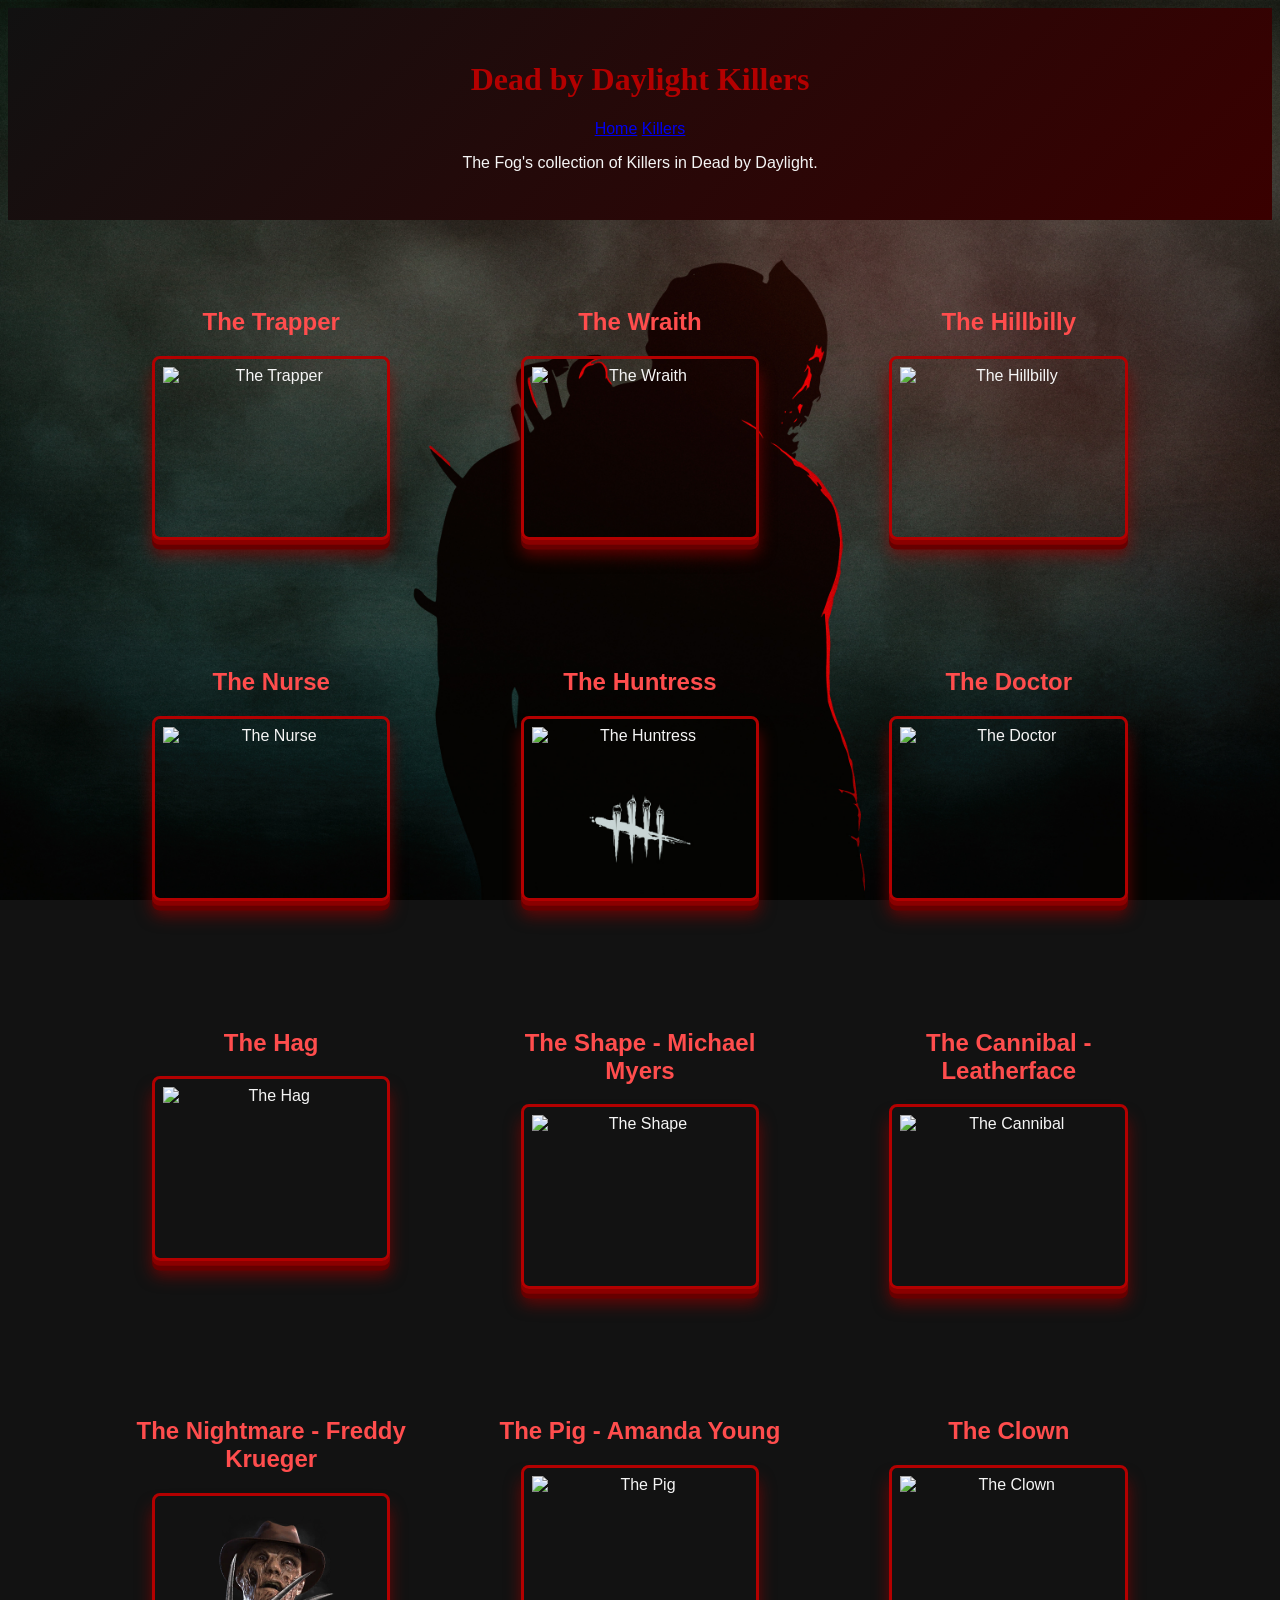
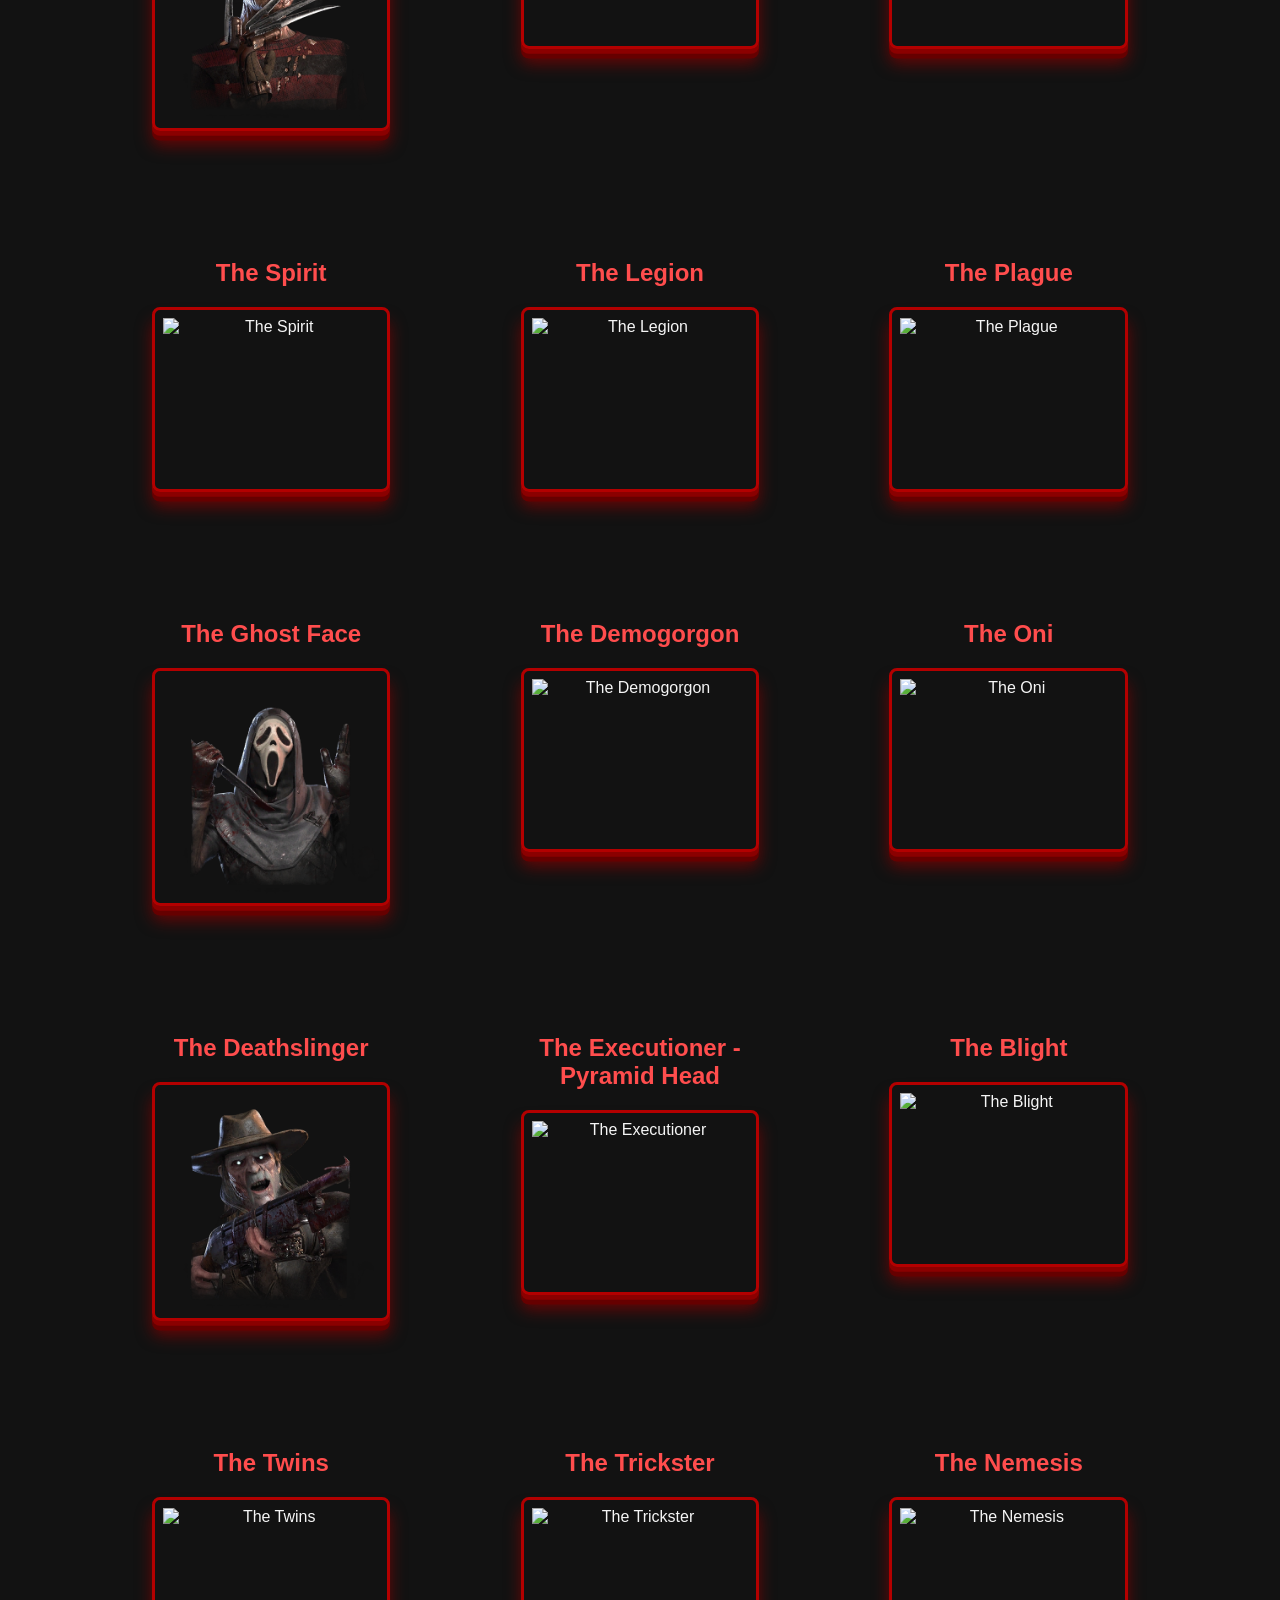
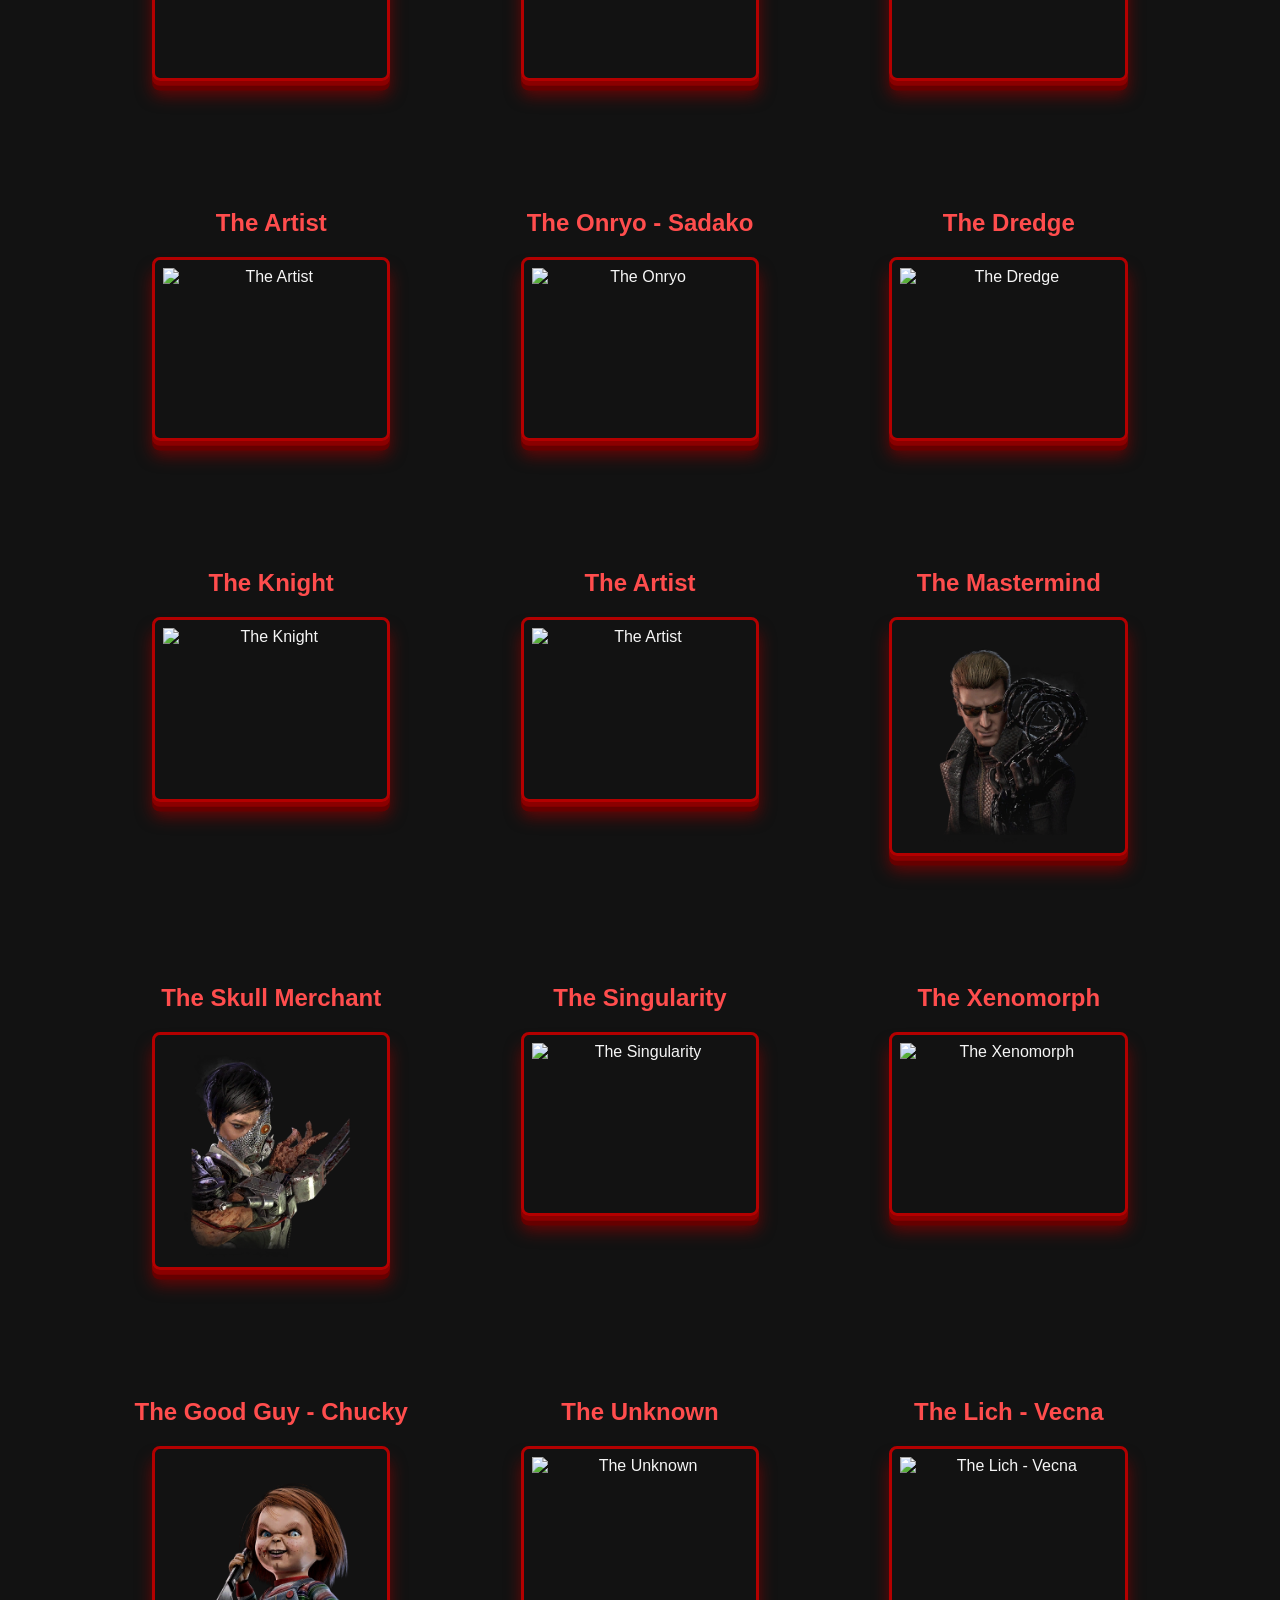
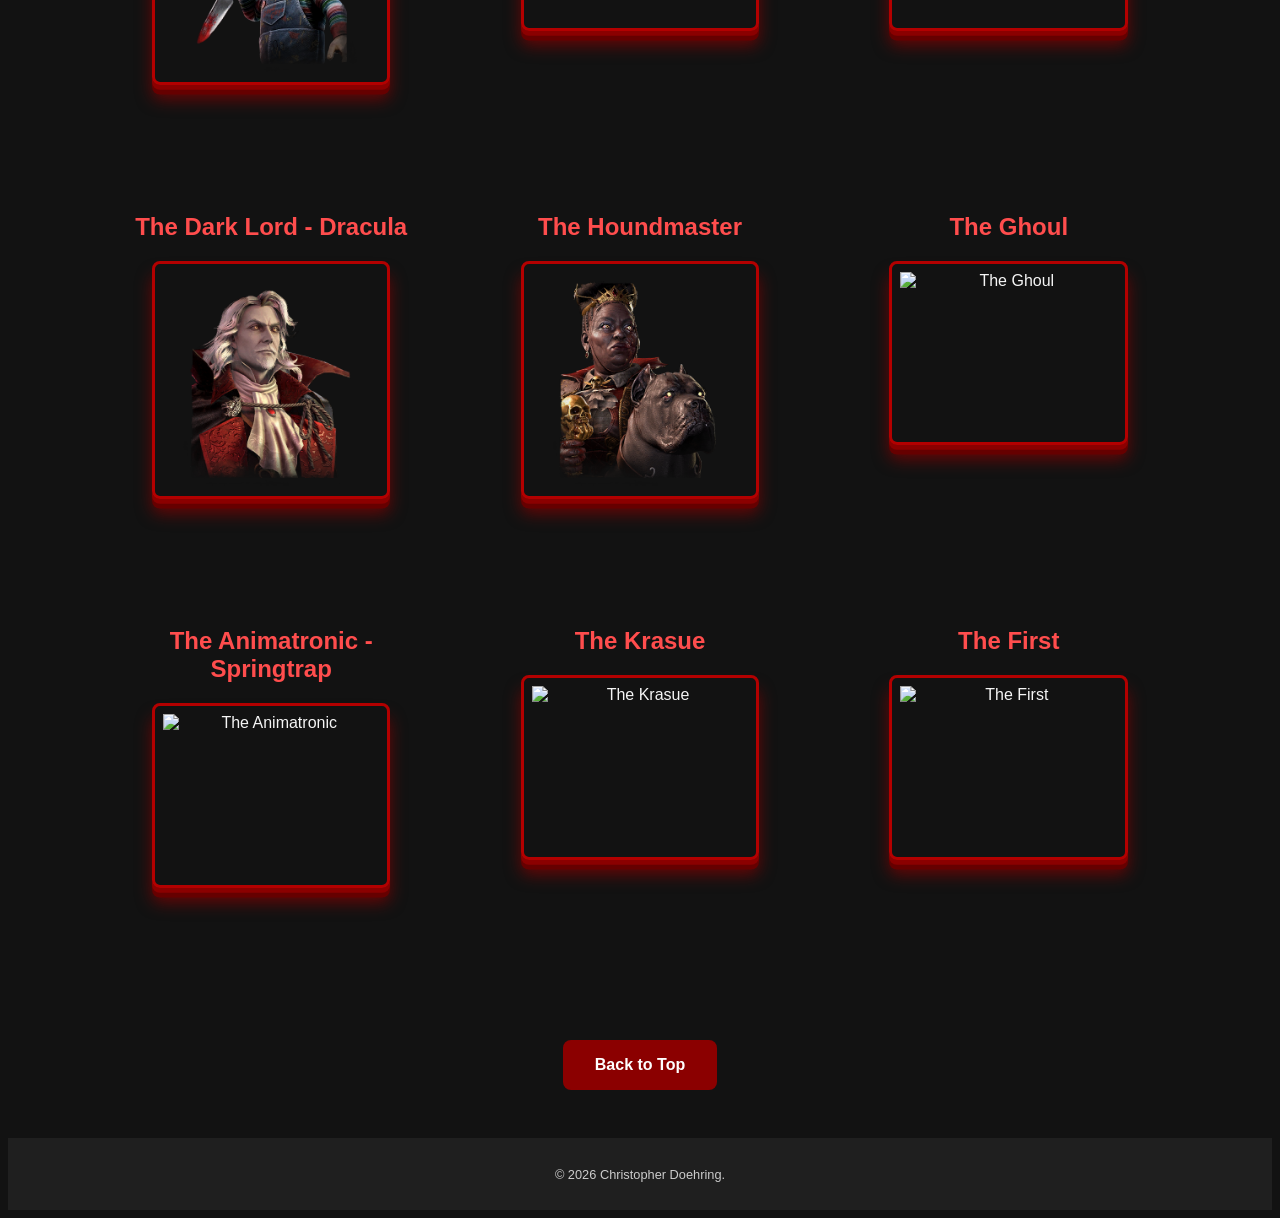
==== killers.html @ c62a6824 "Fix image filenames" ====
<!DOCTYPE html>
<html lang="en">

<head>
    <meta charset="UTF-8">
    <meta name="viewport" content="width=device-width, initial-scale=1.0">
    <link rel="stylesheet" href="styles.css">
    <title>Dead by Daylight Killers</title>
</head>

<body id="top">
    <header>
        <h1>Dead by Daylight Killers</h1>
        <nav>
            <a href="index.html">Home</a>
            <a href="killers.html">Killers</a>
        </nav>
        <p>The Fog's collection of Killers in Dead by Daylight.</p>
    </header>

    <main class="killers-grid">
        <section class="killer-card">
            <h2>The Trapper</h2>
            <img src="Images/trapper.png" alt="The Trapper" width="400" height="300">
            <p>Armed with a bag of Bear Traps, The Trapper specializes in catching unsuspecting Survivors. By placing
                traps in high-traffic areas and thick patches of grass, he creates a deadly area that forces Survivors
                to move with caution. When dealing with The Trapper, a simple misstep can prove fatal.
            </p>
        </section>
        <section class="killer-card">
            <h2>The Wraith</h2>
            <img src="Images/wraith.png" alt="The Wraith" width="400" height="300">
            <p>Using his Wailing Bell to render himself invisible, The Wraith tracks his prey and strikes with little
                warning. Upon hearing the Bell’s fateful chime, Survivors must think fast or suffer the consequences. A
                hit-and-run specialist, The Wraith is adept at keeping everybody injured.
            </p>
        </section>
        <section class="killer-card">
            <h2>The Hillbilly</h2>
            <img src="Images/hillbilly.png" alt="The Hillbilly" width="400" height="300">
            <p>The sound of a revving motor, followed by a bloodthirsty scream of rage. The Hillbilly isn’t exactly
                subtle, but he makes up for it in brutal efficiency. Capable of traversing great distances at a rapid
                pace, those in his path will be rudely introduced to one-hundred gnashing chainsaw blades.
            </p>
        </section>
        <section class="killer-card">
            <h2>The Nurse</h2>
            <img src="Images/nurse.png" alt="The Nurse" width="400" height="300">
            <p>Using her Blink ability, The Nurse can teleport great distances in moments, predicting and cutting off
                Survivor routes. A powerful process best honed by experience, careless Blinks are punished with a wave
                of fatigue. The epitome of high risk, high reward, The Nurse can end chases with surgical precision.
            </p>
        </section>
        <section class="killer-card">
            <h2>The Huntress</h2>
            <img src="Images/huntress.png" alt="The Huntress" width="400" height="300">
            <p>Armed with throwable hatchets, The Huntress is a constant threat to Survivors, even those at a great
                distance. With patience and precision, chases can end as quickly as they begin. Predict Survivor
                movement and let your hatchet fly – there's nothing quite like the rewarding sound of a target struck.
            </p>
        </section>
        <section class="killer-card">
            <h2>The Doctor</h2>
            <img src="Images/doctor.png" alt="The Doctor" width="400" height="300">
            <p>Even the simplest tasks become exceedingly difficult in the clutches of madness. The Doctor’s disturbing
                methods drive Survivors deep into insanity, filling the air with their deranged screams and revealing
                their locations. Nothing stops a window vault in its tracks like a healthy dose of Shock Therapy.
            </p>
        </section>
        <section class="killer-card">
            <h2>The Hag</h2>
            <img src="Images/hag.png" alt="The Hag" width="400" height="300">
            <p>The Hag specializes in creating a dangerous web of Phantasm Traps, to be triggered by unsuspecting
                Survivors. She can instantly teleport to a triggered Trap, striking the Survivor that sprung it. Lock
                down key areas, make rescues a deadly gamble, and end chases quickly with strategic Phantasm Trap
                placement.
            </p>
        </section>
        <section class="killer-card">
            <h2>The Shape - Michael Myers</h2>
            <img src="Images/shape.png" alt="The Shape" width="400" height="300">
            <p>The Shape lurks in the distance, patiently biding his time. His evil builds while stalking Survivors,
                fuelling him with malevolent power. As the Trial progresses, The Shape evolves from a quiet menace to an
                unstoppable juggernaut capable of shredding through even the most resilient teams.
            </p>
        </section>
        <section class="killer-card">
            <h2>The Cannibal - Leatherface</h2>
            <img src="Images/cannibal.png" alt="The Cannibal" width="400" height="300">
            <p>Leatherface knows a thing or two about chainsaw massacres. Any Survivor in his path will be instantly cut
                down, and his presence alone is enough to instill sheer panic. Capable of hitting multiple targets with
                a single swing, Leatherface is an unstoppable force with an insatiable appetite.
            </p>
        </section>
        <section class="killer-card">
            <h2>The Nightmare - Freddy Krueger</h2>
            <img src="Images/night-mare.png" alt="The Nightmare" width="400" height="300">
            <p>Over time, The Nightmare forces Survivors into the Dream World. Once inside, Survivors will quickly
                realize the absence of a Terror Radius. With the ability to slow Survivors with Dream Snares, deceive
                with fake Dream Pallets, and pressure the map by teleporting directly to generators, The Nightmare lives
                up to his name.
            </p>
        </section>
        <section class="killer-card">
            <h2>The Pig - Amanda Young</h2>
            <img src="Images/pig.png" alt="The Pig" width="400" height="300">
            <p>Creep up and ambush Survivors with The Pig, the stealthy successor to the legendary Jigsaw. But simply
                hooking them isn’t enough. Survivors can first be punished with a Reverse Bear Trap, which they must
                race to remove at Jigsaw Boxes across the map. Suddenly, repairing generators isn’t quite so pressing...
            </p>
        </section>
        <section class="killer-card">
            <h2>The Clown</h2>
            <img src="Images/clown.png" alt="The Clown" width="400" height="300">
            <p>Using his Afterpiece concoctions, The Clown can steer Survivors into dangerous areas and shorten chases.
                His purple bottle emits a cloud of noxious gas that disorients, slows down, and hinders Survivors.
                Throwing the yellow bottle requires foresight, as anyone who passes through the gas experiences a speed
                burst.
            </p>
        </section>
        <section class="killer-card">
            <h2>The Spirit</h2>
            <img src="Images/spirit.png" alt="The Spirit" width="400" height="300">
            <p>While using her Yamaoka’s Haunting Power, both The Spirit and Survivors cannot be seen by one another.
                Instead, Survivors are revealed by their Scratch Marks, breathing, and interactions with the
                environment. Each chase becomes a battle of wits, a duel where only the sharpest mind-games prevail.
            </p>
        </section>
        <section class="killer-card">
            <h2>The Legion</h2>
            <img src="Images/legion.png" alt="The Legion" width="400" height="300">
            <p>The Legion are a close-knit group of murderous Killers, linked by the desire to dole out pain in equal
                measure. Keep the injuries coming with Feral Frenzy, a high-intensity sprint that can set off a
                devastating chain reaction. Survivors will be constantly tending to their wounds, leaving them
                vulnerable to be picked off one by one.
            </p>
        </section>
        <section class="killer-card">
            <h2>The Plague</h2>
            <img src="Images/plague.png" alt="The Plague" width="400" height="300">
            <p>Traditional healing methods are ineffective against The Plague’s vile Purge, which can infect generators
                and Survivors. Pools of Devotion are the only respite from the spreading pestilence. The more Survivors
                heal, the stronger The Plague’s power becomes, transforming her Purge into a sickening projectile of
                pain.
            </p>
        </section>
        <section class="killer-card">
            <h2>The Ghost Face</h2>
            <img src="Images/ghost-face.png" alt="The Ghost Face" width="400" height="300">
            <p>A stealth-focused Killer capable of approaching unseen, The Ghost Face is adept at stalking his prey.
                Keep tabs on each individual Survivor, patiently marking them for death – provided you can remain
                hidden. Lie in wait until the perfect time to strike, and down Survivors before they know what hit them.
            </p>
        </section>
        <section class="killer-card">
            <h2>The Demogorgon</h2>
            <img src="Images/demogorgon.png" alt="The Demogorgon" width="400" height="300">
            <p>There’s no reasoning with The Demogorgon, a vicious predator from the depths of The Upside Down. Capable
                of traversing the Map through a series of Portals, it chases down prey with ferocious intensity,
                finishing them off with a ferocious lunging strike.
            </p>
        </section>
        <section class="killer-card">
            <h2>The Oni</h2>
            <img src="Images/oni.png" alt="The Oni" width="400" height="300">
            <p>Redefine wrath with The Oni, a truly formidable force. Injured Survivors leave a trail of Blood Orbs,
                fuelling The Oni’s rage and sending him into a state of fury. Upon unleashing a bloodcurdling roar, The
                Oni gains the ability to charge with vengeful purpose, instantly cutting down anyone in his way.
            </p>
        </section>
        <section class="killer-card">
            <h2>The Deathslinger</h2>
            <img src="Images/death-slinger.png" alt="The Deathslinger" width="400" height="300">
            <p>Upon catching prey unaware, the Deathslinger uses his handmade gun – The Redeemer – to skewer fleeing
                Survivors with a long-distance harpoon. Accurate aim, patient tracking, and sharp predictions are
                crucial to landing successful shots, but the reward of a Survivor’s scream as they’re reeled in will
                never sound so sweet.
            </p>
        </section>
        <section class="killer-card">
            <h2>The Executioner - Pyramid Head</h2>
            <img src="Images/executioner.png" alt="The Executioner" width="400" height="300">
            <p>Merciless and unforgiving, The Executioner brings his own form of twisted justice to The Fog, tormenting
                Survivors with hazards around the map. Hooks are an effective tool, but nothing punishes quite like a
                Cage of Torment. All hope will swiftly fade the moment Pyramid Head raises his mighty blade to deliver
                the Final Judgment.
            </p>
        </section>
        <section class="killer-card">
            <h2>The Blight</h2>
            <img src="Images/blight.png" alt="The Blight" width="400" height="300">
            <p>Capable of gaining ground on Survivors in mere moments, The Blight’s lethal efficiency must never be
                underestimated. With the ability to bounce off surfaces and realign his trajectory, his relentless
                presence forces Survivors into snap decisions. The learning curve may feel steep, but mastering The
                Blight is a worthwhile pursuit.
            </p>
        </section>
        <section class="killer-card">
            <h2>The Twins</h2>
            <img src="Images/twins.png" alt="The Twins" width="400" height="300">
            <p>Charlotte Deshayes can unleash her conjoined twin brother Victor, falling dormant until he’s finished
                hunting. Victor moves at high speeds and strikes with a pounce attack that debilitates and injures. Down
                Survivors with Victor and hook them with Charlotte, an oppressive tandem that can quickly disrupt even
                the best-laid plans.
            </p>
        </section>
        <section class="killer-card">
            <h2>The Trickster</h2>
            <img src="Images/trickster.png" alt="The Trickster" width="400" height="300">
            <p>Armed with an arsenal of throwing knives, The Trickster overwhelms fleeing Survivors with a relentless
                barrage of blades. Seemingly safe actions like vaulting windows and dropping Pallets turn into target
                practice for this twisted K-Pop Idol, whose stylish showmanship is rivalled only by his gleeful
                bloodlust.
            </p>
        </section>
        <section class="killer-card">
            <h2>The Nemesis</h2>
            <img src="Images/nemesis.png" alt="The Nemesis" width="400" height="300">
            <p>An unstoppable force relentless in his pursuit, nothing can stop The Nemesis from achieving his goal. His
                sweeping Tentacle infects Survivors with the T-Virus, further enhancing his destructive power in the
                process. Easily smash through pallets and breakable walls while two A.I-controlled Zombies patrol the
                map, applying additional pressure.
            </p>
        </section>
        <section class="killer-card">
            <h2>The Artist</h2>
            <img src="Images/artist.png" alt="The Artist" width="400" height="300">
            <p>No matter the distance, The Artist and her murder of Dire Crows pose a constant threat to Survivors.
                Position up to three Crows and unleash them on a lethal trajectory, swarming and injuring anyone caught
                in their path. Use her Power to shut down key areas, predict and punish Survivor pathing, and gain
                valuable map-wide information.
            </p>
        </section>
        <section class="killer-card">
            <h2>The Onryo - Sadako</h2>
            <img src="Images/onryo.png" alt="The Onryo" width="400" height="300">
            <p>Capable of condemning Survivors to death through a powerful cursed videotape, Sadako’s wrath is
                inevitable. Her presence conjures several televisions, through which she can teleport and emerge with
                malevolent purpose. The fleeting glimpse of her approach ensures that a chilling fate is not far behind.
            </p>
        </section>
        <section class="killer-card">
            <h2>The Dredge</h2>
            <img src="Images/dredge.png" alt="The Dredge" width="400" height="300">
            <p>A twisted abomination too disturbing to bear, The Dredge’s malevolence is palpable. All light slowly
                drains in its presence, surrounding Survivors in darkness. Using lockers as map-wide gateways, it can
                emerge at any moment, seemingly everywhere at once.
            </p>
        </section>
        <section class="killer-card">
            <h2>The Knight</h2>
            <img src="Images/knight.png" alt="The Knight" width="400" height="300">
            <p>A nightmare to behold with longsword in hand, many have fallen to The Knight’s unyielding fury. His
                Guards – The Jailer, The Assassin, and The Carnifex – obey his commands with unwavering loyalty. Use
                them to patrol routes, deal with obstacles, and steer Survivors directly into your blade’s path.
            </p>
        </section>
        <section class="killer-card">
            <h2>The Artist</h2>
            <img src="Images/artist.png" alt="The Artist" width="400" height="300">
            <p>The Artist is a Killer who can throw paint on Survivors, causing them to become marked and take
                damage
                over
                time. She has a unique playstyle that can be very effective at controlling the map and creating
                pressure
                on Survivors.</p>
        </section>
        <section class="killer-card">
            <h2>The Mastermind</h2>
            <img src="Images/master-mind.png" alt="The Mastermind" width="400" height="300">
            <p>A visionary as brilliant as he is ruthless, Albert Wesker’s strategic mind is unrivalled. While some
                plans require intellect, others call for brute force. Rush forward to seize Survivors in your grasp and
                give them the gift of Uroboros – a necessary step on the path to evolution.
            </p>
        </section>
        <section class="killer-card">
            <h2>The Skull Merchant</h2>
            <img src="Images/skull-merchant.png" alt="The Skull Merchant" width="400" height="300">
            <p>A cunning and ruthless hunter, The Skull Merchant strives to be the ultimate apex predator. Using her
                gruesome Drones to track Survivors, she specializes in creating a deadly web of surveillance. Many have
                fallen prey to her dark innovations, their bones later repurposed into her next invention.
            </p>
        </section>
        <section class="killer-card">
            <h2>The Singularity</h2>
            <img src="Images/singularity.png" alt="The Singularity" width="400" height="300">
            <p>A potential catalyst of humanity’s extinction – or so it has been called – The Singularity is
                intelligent
                beyond measure and entirely void of morality. Its spread is inevitable, with the ability to
                materialize
                across the Map through a network of organic Biopods. Those that resist will only prolong their
                suffering.
            </p>
        </section>
        <section class="killer-card">
            <h2>The Xenomorph</h2>
            <img src="Images/xenomorph.png" alt="The Xenomorph" width="400" height="300">
            <p>A perfect organism, born of violence, designed to kill, the Xenomorph is a relentless and cunning
                specimen. It stalks prey through subterranean tunnels, emerging without hesitation, striking with
                its
                razor-sharp tail, and eliminating prey one by one.
            </p>
        </section>
        <section class="killer-card">
            <h2>The Good Guy - Chucky</h2>
            <img src="Images/good-guy.png" alt="The Good Guy - Chucky" width="400" height="300">
            <p>Viciously cruel with a cutting sense of humor, Chucky is a brutally effective killing machine. Using
                his
                diminutive frame to his advantage, he’ll pop up when Survivors least expect it, chasing them down
                and
                introducing them to his trusty weapons.
            </p>
        </section>
        <section class="killer-card">
            <h2>The Unknown</h2>
            <img src="Images/unknown.png" alt="The Unknown" width="400" height="300">
            <p>If you hear a soft voice crying out for help in the woods, stay the hell away. The true nature of The
                Unknown remains a mystery, barring one fatal certainty: to cross its path is to risk an unknowable
                fate.
            </p>
        </section>
        <section class="killer-card">
            <h2>The Lich - Vecna</h2>
            <img src="Images/lich.png" alt="The Lich - Vecna" width="400" height="300">
            <p>The Whispered One. Lord of the Rotted Tower. The Master of Secrets. Few dare speak his true name, for
                fear that he may hear—or worse. A master of magic and calculated conqueror, the archlich Vecna is
                relentless in his pursuit for dominance.
            </p>
        </section>
        <section class="killer-card">
            <h2>The Dark Lord - Dracula</h2>
            <img src="Images/dracula.webp" alt="Dracula" width="400" height="300">
            <p>So comes the very night incarnate, accursed and ravenous, for darkness is Dracula’s domain. With the
                ability to transform into the vile denizens of the woods and conjure unnatural flames, all mortals
                shall
                succumb to The Dark Lord’s vengeance.
            </p>
        </section>
        <section class="killer-card">
            <h2>The Houndmaster</h2>
            <img src="Images/hound-master.webp" alt="The Houndmaster" width="400" height="300">
            <p>Cast adrift by a horrific tragedy, Portia Maye arose from the blood with renewed purpose: to inflict
                unspeakable pain on those who tore her family apart. With her loyal dog forever at her side, her
                insatiable lust for violence runs deeper than the darkest ocean trench.
            </p>
        </section>
        <section class="killer-card">
            <h2>The Ghoul</h2>
            <img src="Images/ghoul.webp" alt="The Ghoul" width="400" height="300">
            <p>Drawn into The Fog, Ken Kaneki’s ghoulish nature ran rampant, fuelled by dark urges and insatiable
                hunger. If you see a black and scarlet eye blazing above a grotesque grin, it’s already too late…
            </p>
        </section>
        <section class="killer-card">
            <h2>The Animatronic - Springtrap</h2>
            <img src="Images/animatronic.webp" alt="The Animatronic" width="400" height="300">
            <p>A monstrosity of flesh and metal, Springtrap’s bloodstained past is littered with the innocent dead.
                His
                horrifying innovations are a reminder that beneath the cruelty lies a brilliant inventor, whose
                creations brought laughter and screams to the same unfortunate audience.
            </p>
        </section>
        <section class="killer-card">
            <h2>The Krasue</h2>
            <img src="Images/krasue.webp" alt="The Krasue" width="400" height="300">
            <p>By day, Burong Sukapat appears as a beautiful woman. By night, the Krasue emerges as a disembodied
                floating head…entrails dangling from its neck, to feed its insatiable hunger.
                Alternate between forms to plunge Survivors into a nightmare of torn flesh, sopping blood, and
                grotesque
                body horror.
            </p>
        </section>
        <section class="killer-card">
            <h2>The First</h2>
            <img src="Images/first.webp" alt="The First" width="400" height="300">
            <p>Cruel and calculating, Henry Creel’s disdain for humankind invigorated him with sinister purpose.
                After
                years of honing his psionic abilities, he emerged from The Upside Down with unspeakable power at his
                disposal. The First will be the last face you see, as your bones break and your eyes roll back into
                your
                skull.
            </p>
        </section>

    </main>
    <a href="#top" class="top-button">Back to Top</a>
    <footer>
        <p>&copy; 2026 Christopher Doehring.</p>
    </footer>
</body>

</html>
---- styles.css ----
/* Type selector */
body {
    background-color: #121212;
    color: #f5f5f5;
    font-family: 'Arial', Arial, Helvetica, sans-serif;
    font-size: 100%;
}

/* Type selector */
h1 {
    color: #b30000;
    font-family: Georgia, 'Times New Roman', Times, serif;
    text-align: center;
}

/* ID selector */
#favorite-game {
    color: #ff4d4d;
}

/* Relational Selector */
main p {
    line-height: 1.7em;
}

/* Combination selector */
p.highlight {
    font-style: italic;
    font-weight: bold;
}

/* Pseudo-class selector */
a:hover {
    color: #ff0000;
    font-weight: bold;
}

/* Extra theme styling */
header {
    background-color: #1f1f1f;
    text-align: center;
    padding: 2em;
}

main {
    width: 85%;
    margin: 2em auto;
}

img {
    width: 100%;
    height: auto;
    border: 0.2em solid #b30000;
}

footer {
    background-color: #1f1f1f;
    text-align: center;
    padding: 1em;
}

/* Descendant selector */
footer p {
    font-size: 80%;
    color: #cccccc;
}

/* Module 5 spacing and theme updates */
header {
    background: linear-gradient(135deg, #111111, #3a0000);
    margin-bottom: 2em;
    padding: 2em;
}

main {
    margin: 2em auto;
    padding: 2em;
}

section {
    margin-bottom: 2em;
    padding: 1.5em;
}

img {
    border: 0.2em solid #b30000;
    padding: 0.5em;
}

/* Killer page layout */
.killers-grid {
    display: grid;
    grid-template-columns: repeat(3, 1fr);
    gap: 2em;
    margin: 2em auto;
    padding: 2em;
}

.killer-card img {
    width: 100%;
    height: auto;
    margin: 1em auto;
    display: block;
    border-radius: 0.5em;

    box-shadow:
        0 0.3em 0 #8b0000,
        0 0.6em 0 #660000,
        0 0.9em 1em rgba(139, 0, 0, 0.7);
}

.killer-card h2 {
    color: #ff4d4d;
    margin-top: 0;
}

body {
    background-image: url("Images/backgroundkillers.jpg");
    background-size: cover;
    background-position: center;
    background-attachment: fixed;
    background-repeat: no-repeat;

    background-color: #121212;
    color: #f5f5f5;
    font-family: Arial, Helvetica, sans-serif;
}

/* Killer card hover effect */
.killer-card {
    position: relative;
    overflow: hidden;   
    text-align: center;
    transition: transform 0.3s ease;
}


.killer-card:hover {
    transform: scale(1.03);
}

.killer-card img {
    width: 75%;
    height: auto;
    margin: 1em auto;
    display: block;
}

/* Hidden description */
.killer-card p {
    position: absolute;
    bottom: 0;
    left: 0;
    width: 100%;
    box-sizing: border-box;
    background-color: rgba(0, 0, 0, 0.9);
    color: white;

    padding: 1em;
    margin: 0;

    opacity: 0;

    transition: opacity 0.3s ease;
}

/* Show description on hover */
.killer-card:hover p {
    opacity: 1;
}

.killer-card h2 {
    color: #ff4d4d;
}

/* Back to top button */
.top-button {
    display: block;
    width: fit-content;
    margin: 3em auto;
    padding: 1em 2em;
    background-color: #8b0000;
    color: white;
    text-decoration: none;
    border-radius: 0.5em;
    font-weight: bold;
    transition:
        background-color 0.3s ease,
        transform 0.3s ease;
}

.top-button:hover {
    background-color: #b30000;
    transform: scale(1.05);
}
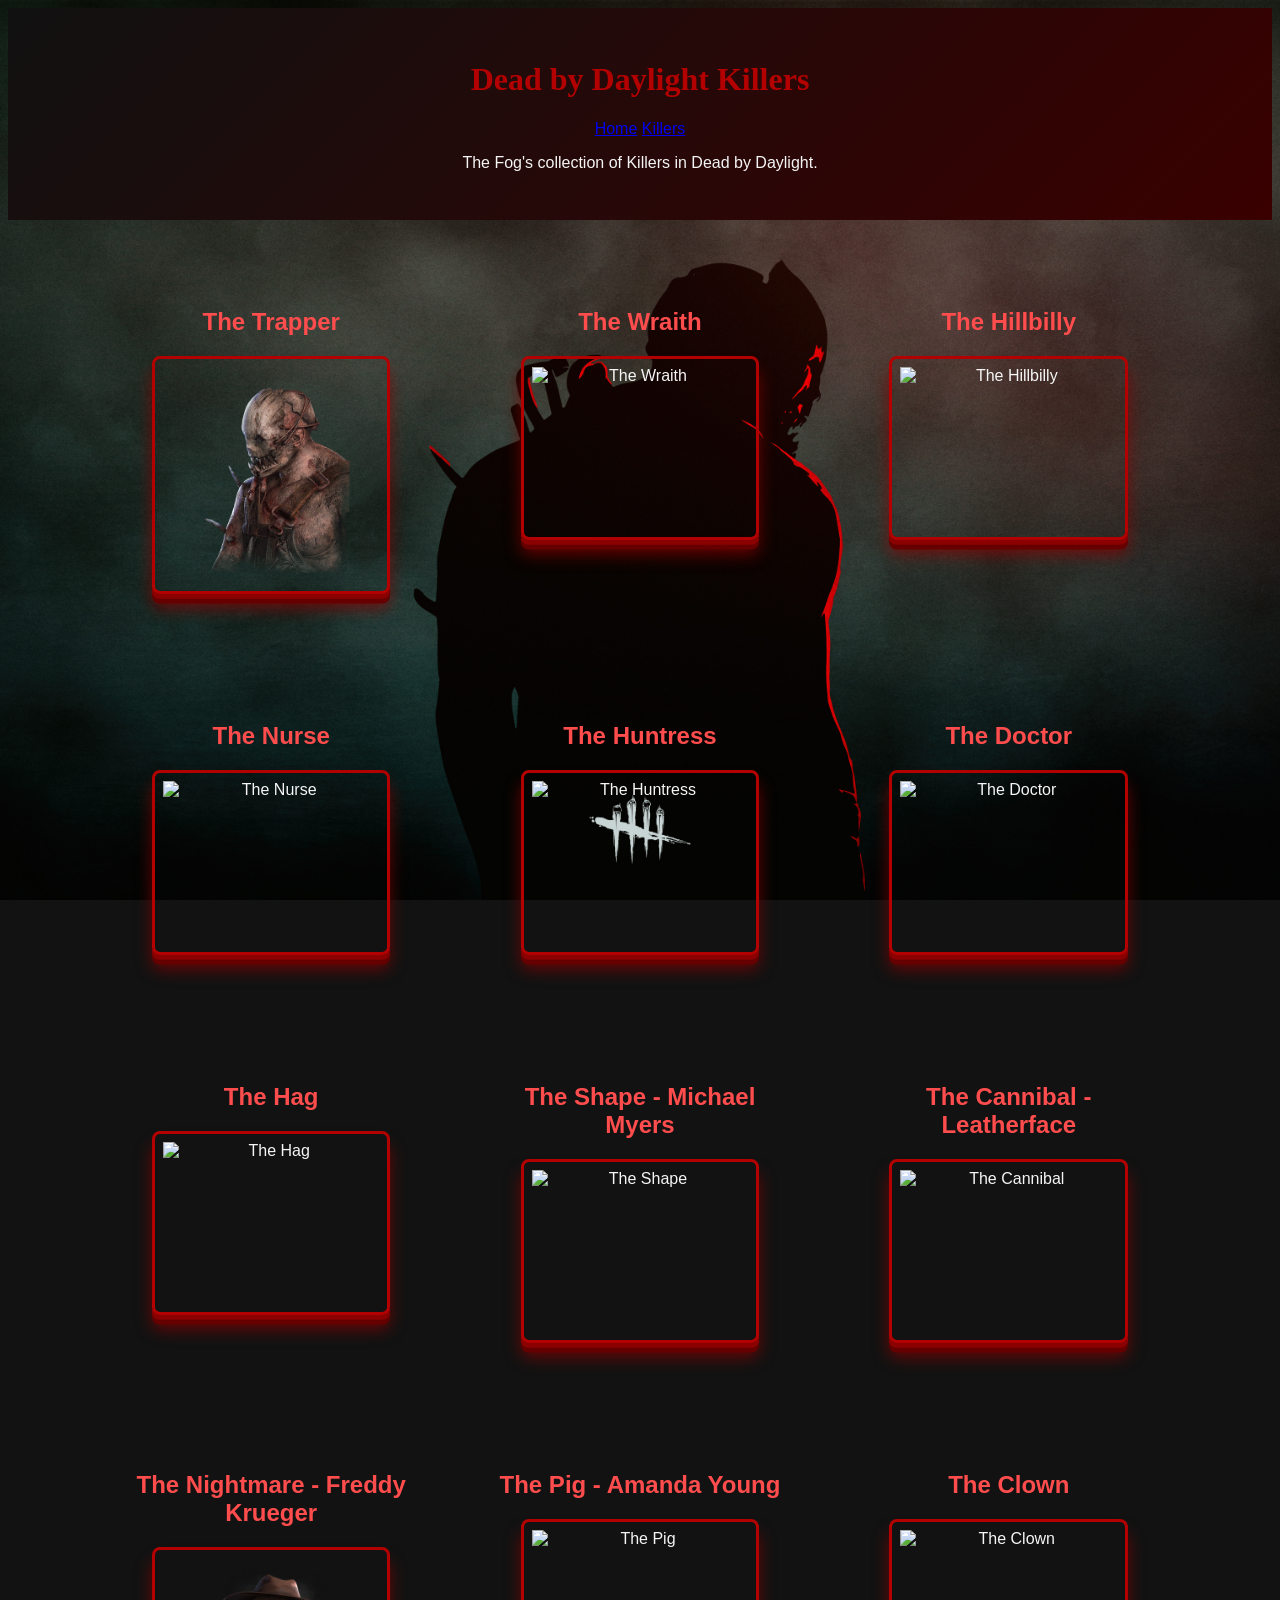
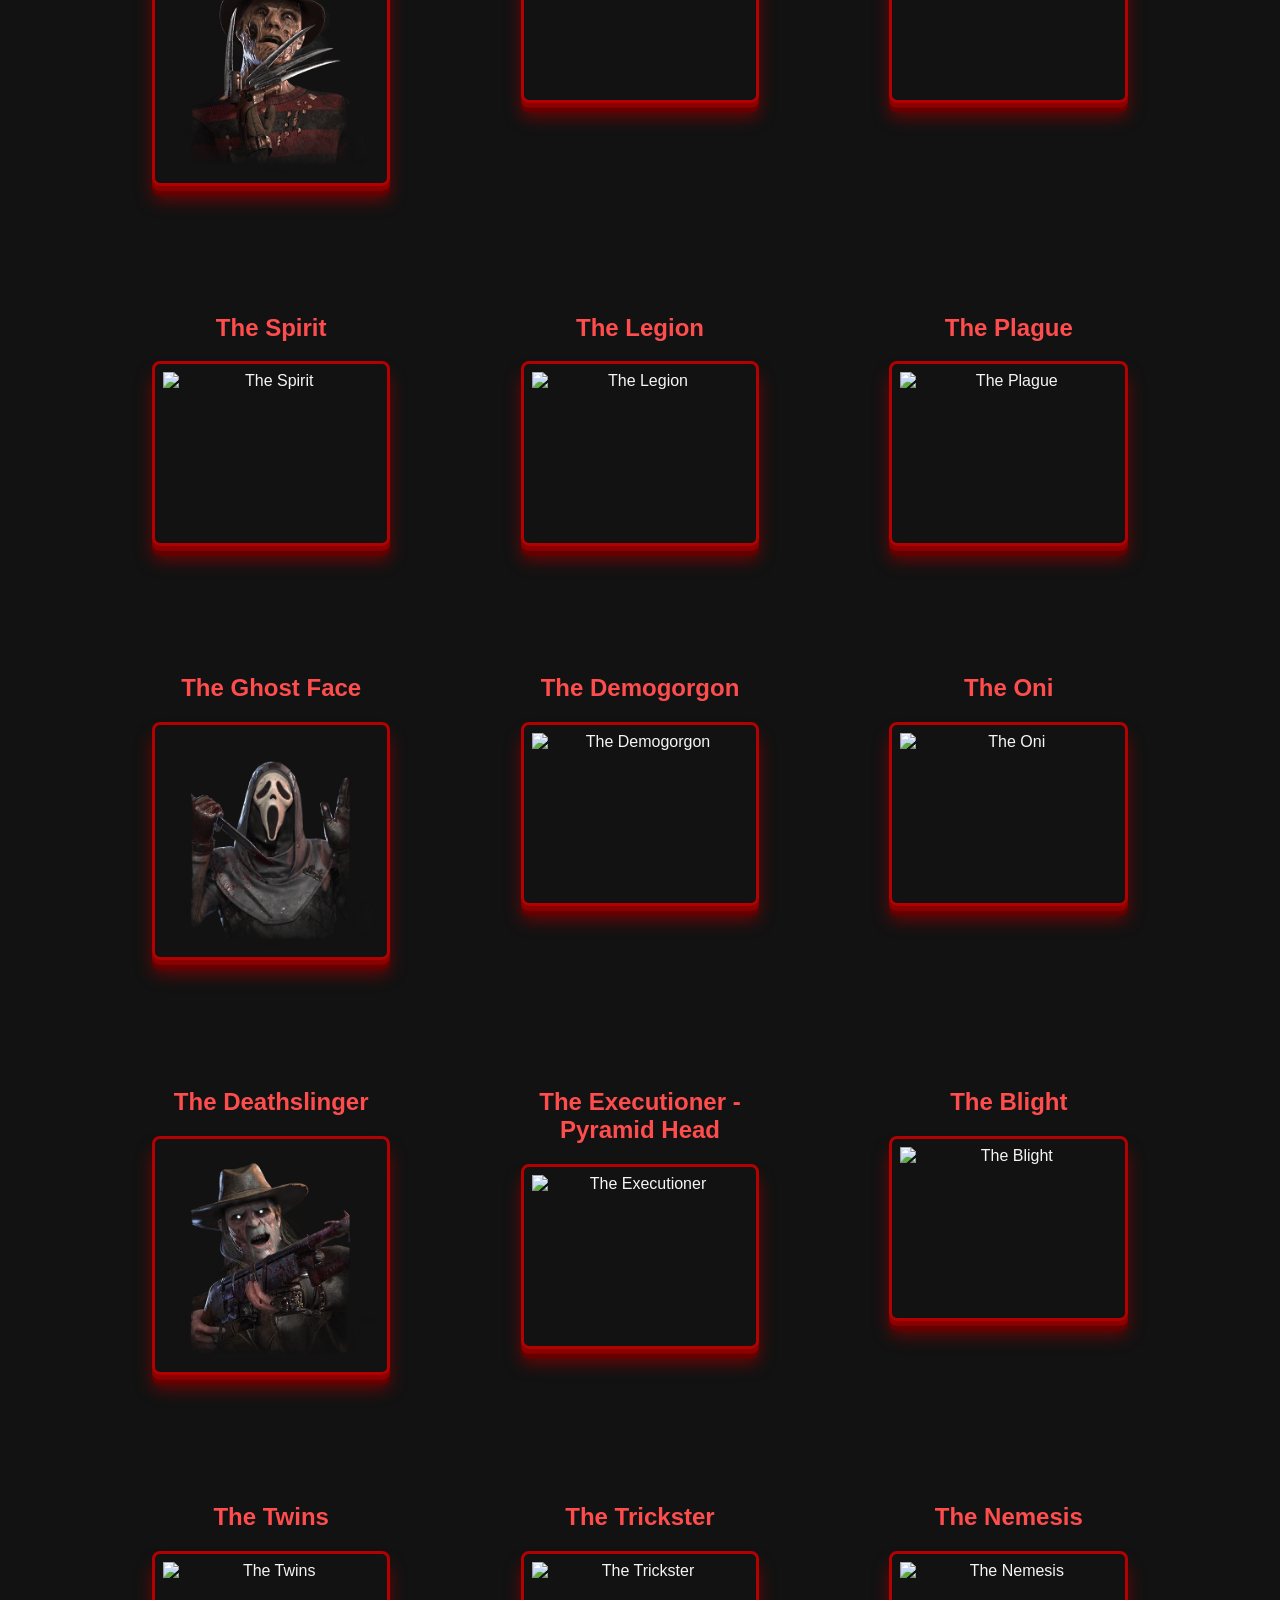
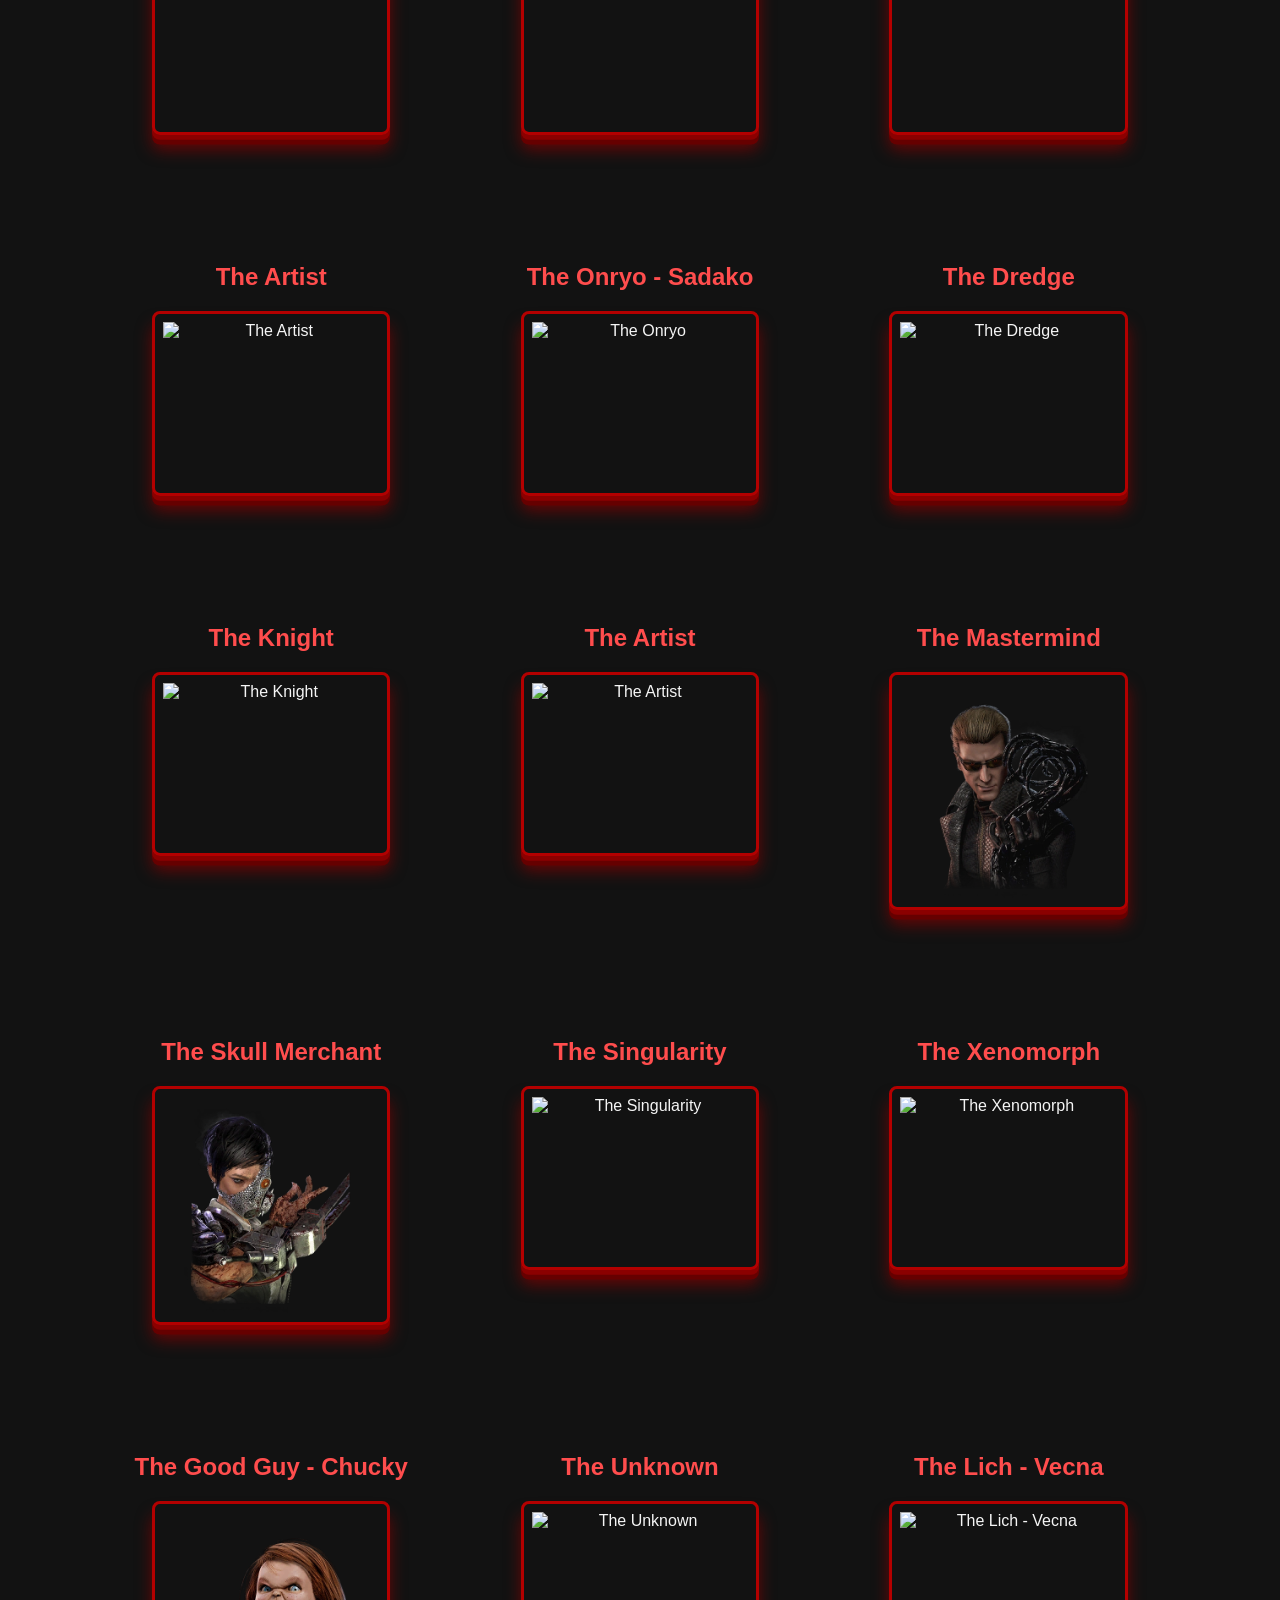
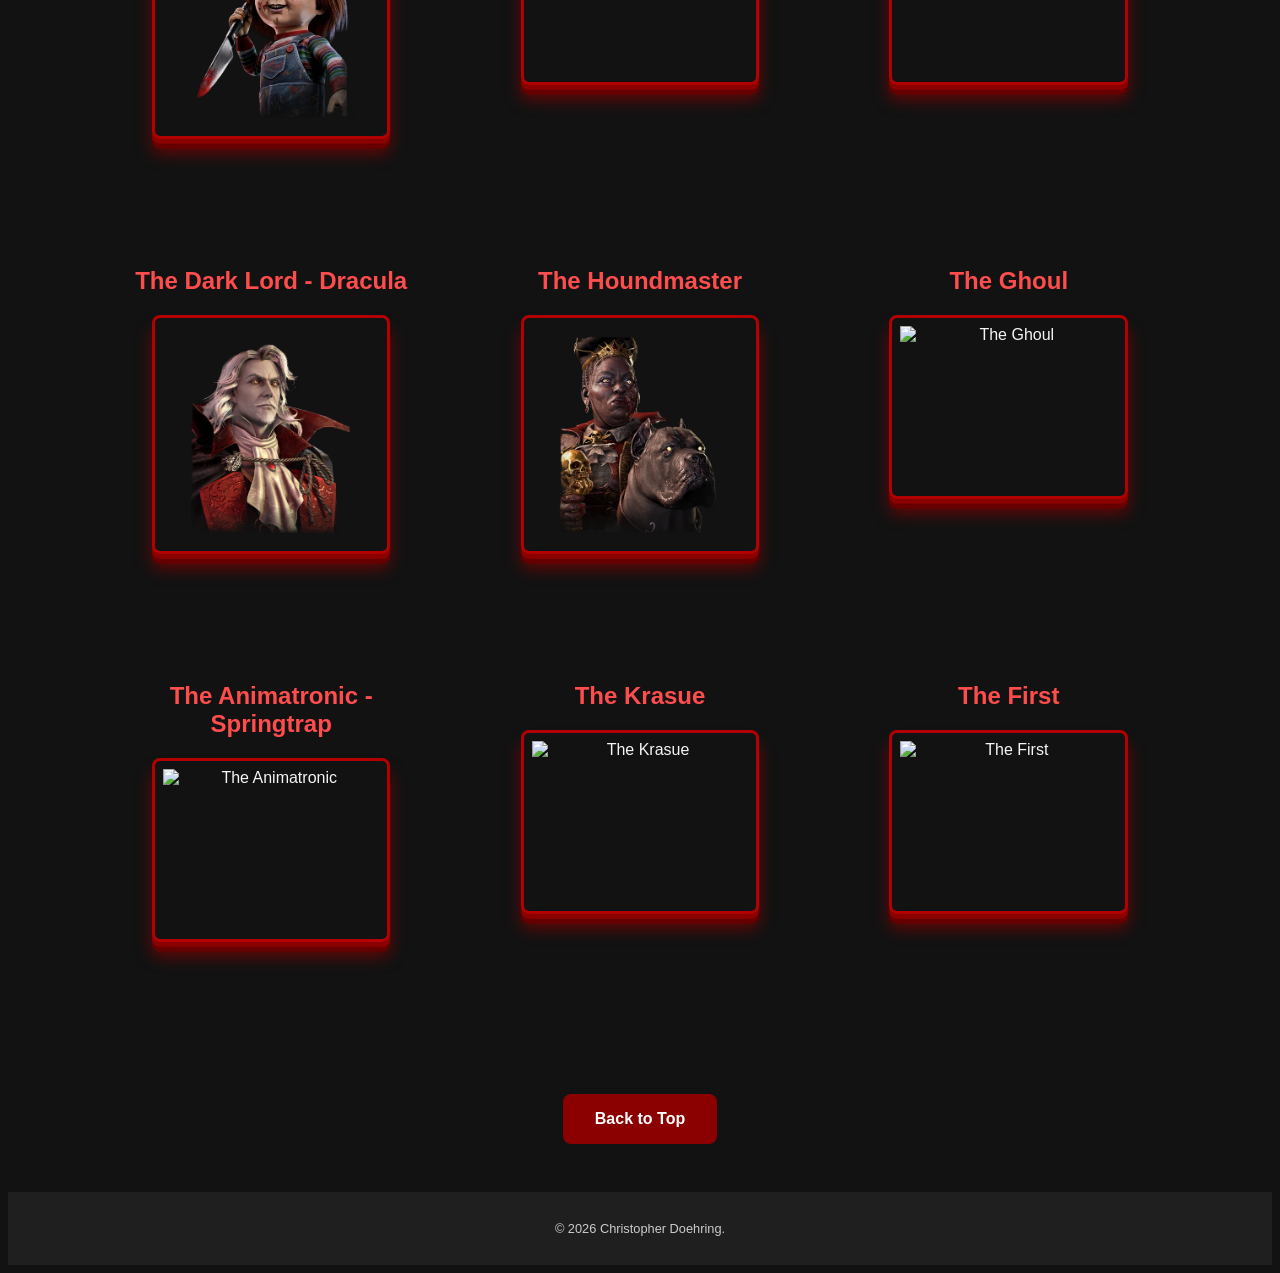
==== commit 2de53405: "testing image name" ====
--- a/killers.html
+++ b/killers.html
@@ -21,7 +21,7 @@
     <main class="killers-grid">
         <section class="killer-card">
             <h2>The Trapper</h2>
-            <img src="Images/trapper.png" alt="The Trapper" width="400" height="300">
+            <img src="Images/temp-trapper.png" alt="The Trapper" width="400" height="300">
             <p>Armed with a bag of Bear Traps, The Trapper specializes in catching unsuspecting Survivors. By placing
                 traps in high-traffic areas and thick patches of grass, he creates a deadly area that forces Survivors
                 to move with caution. When dealing with The Trapper, a simple misstep can prove fatal.
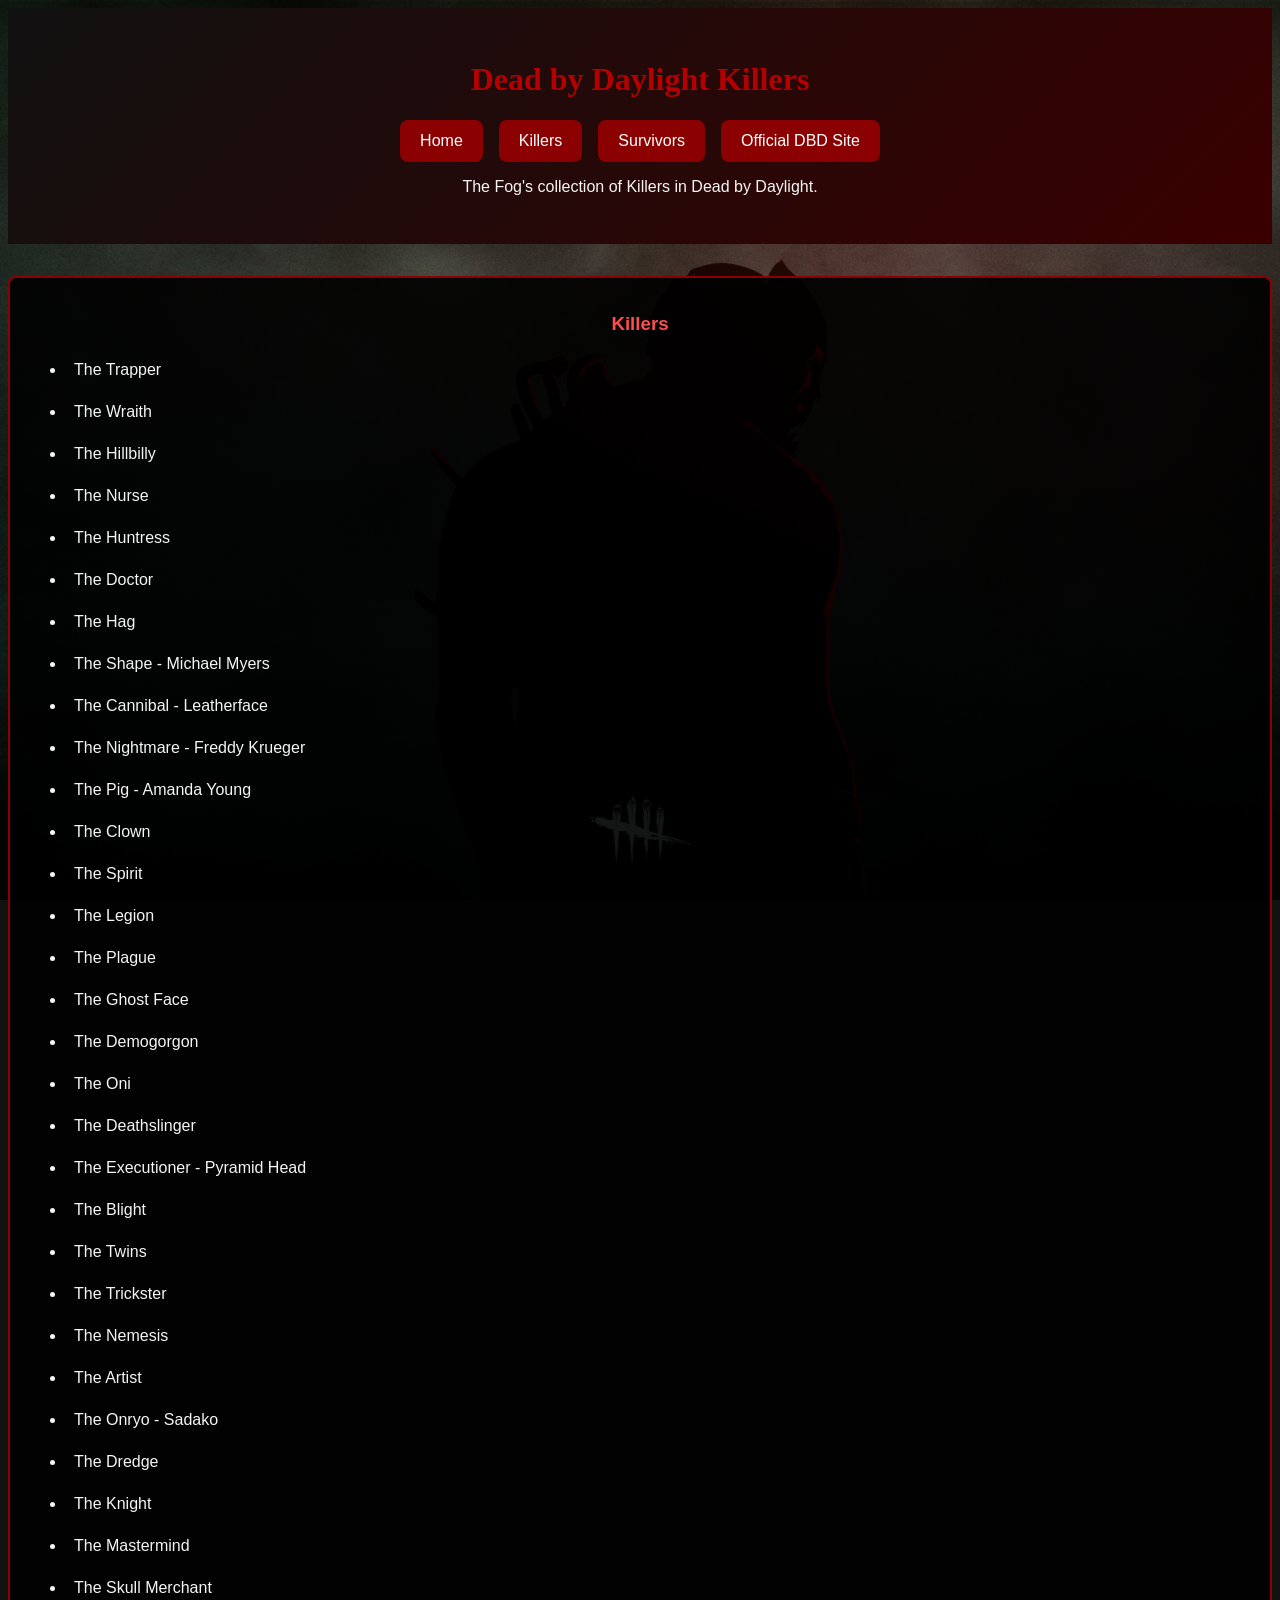
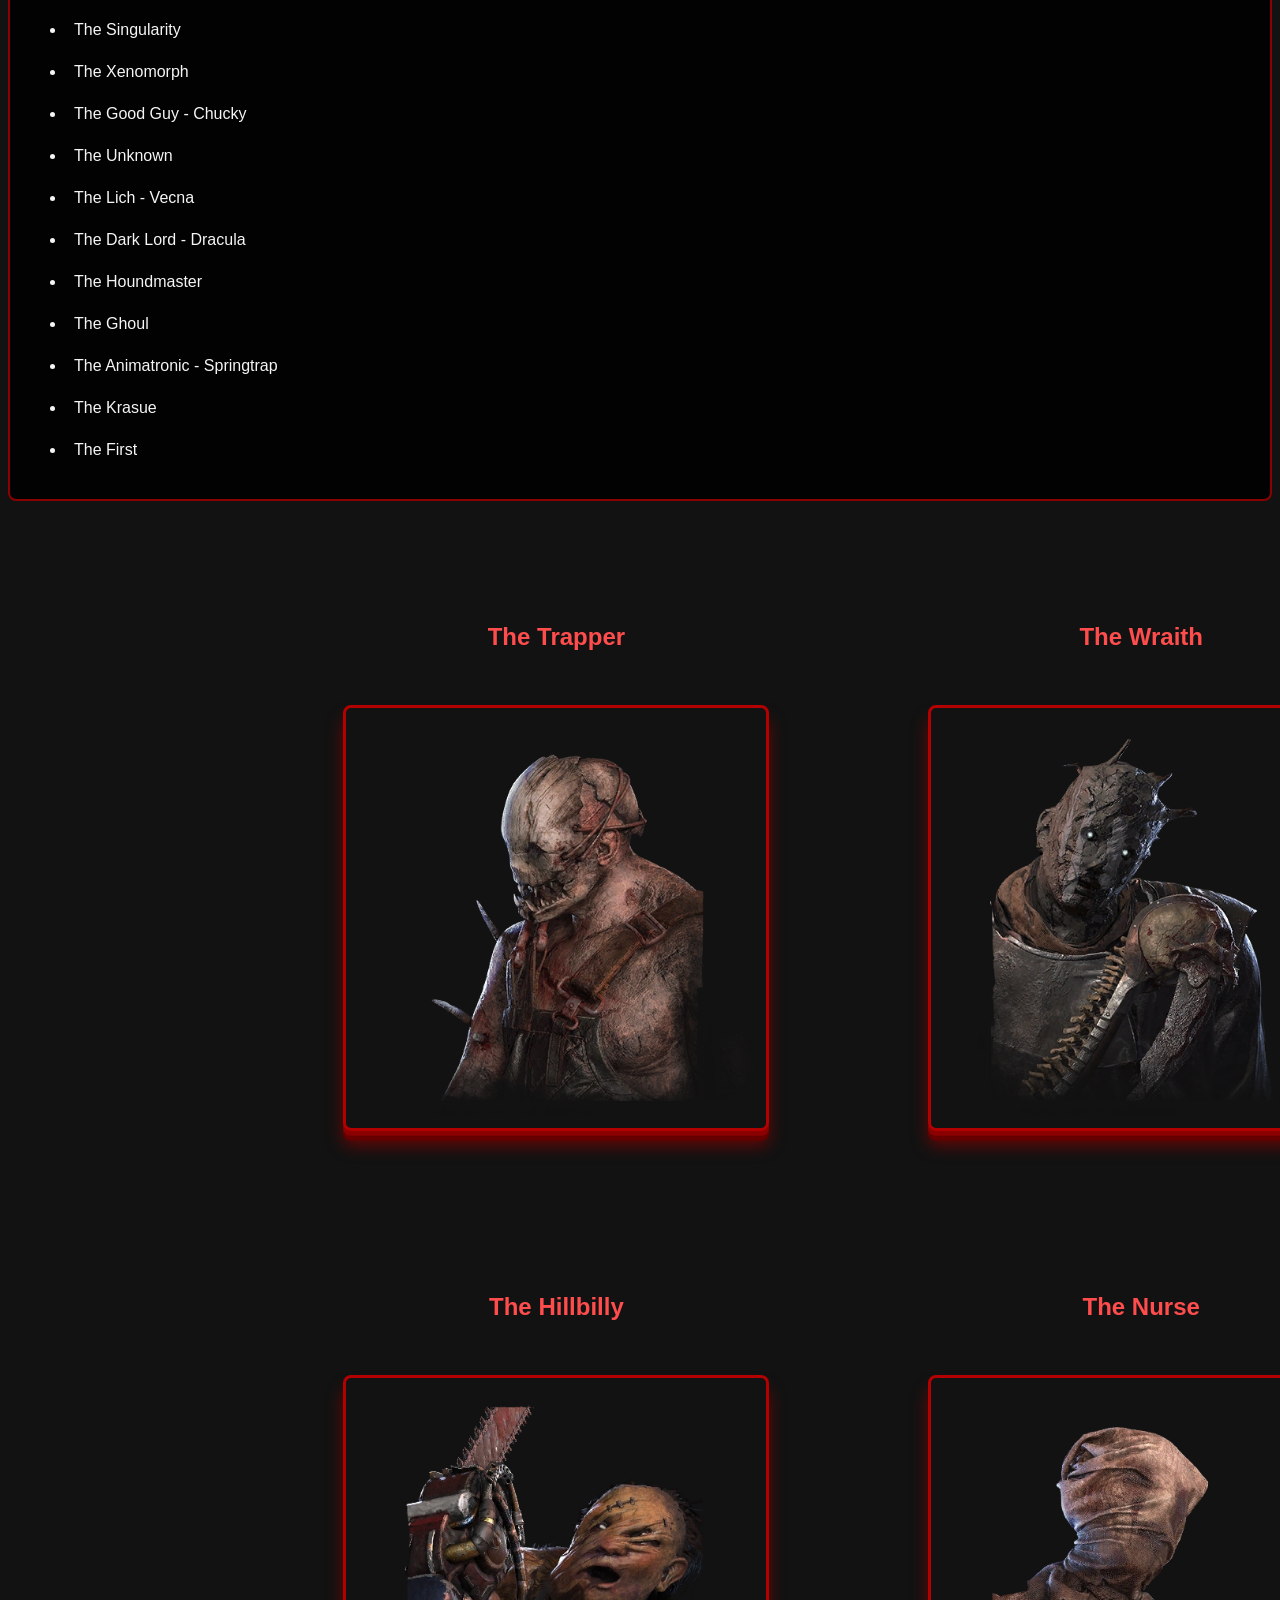
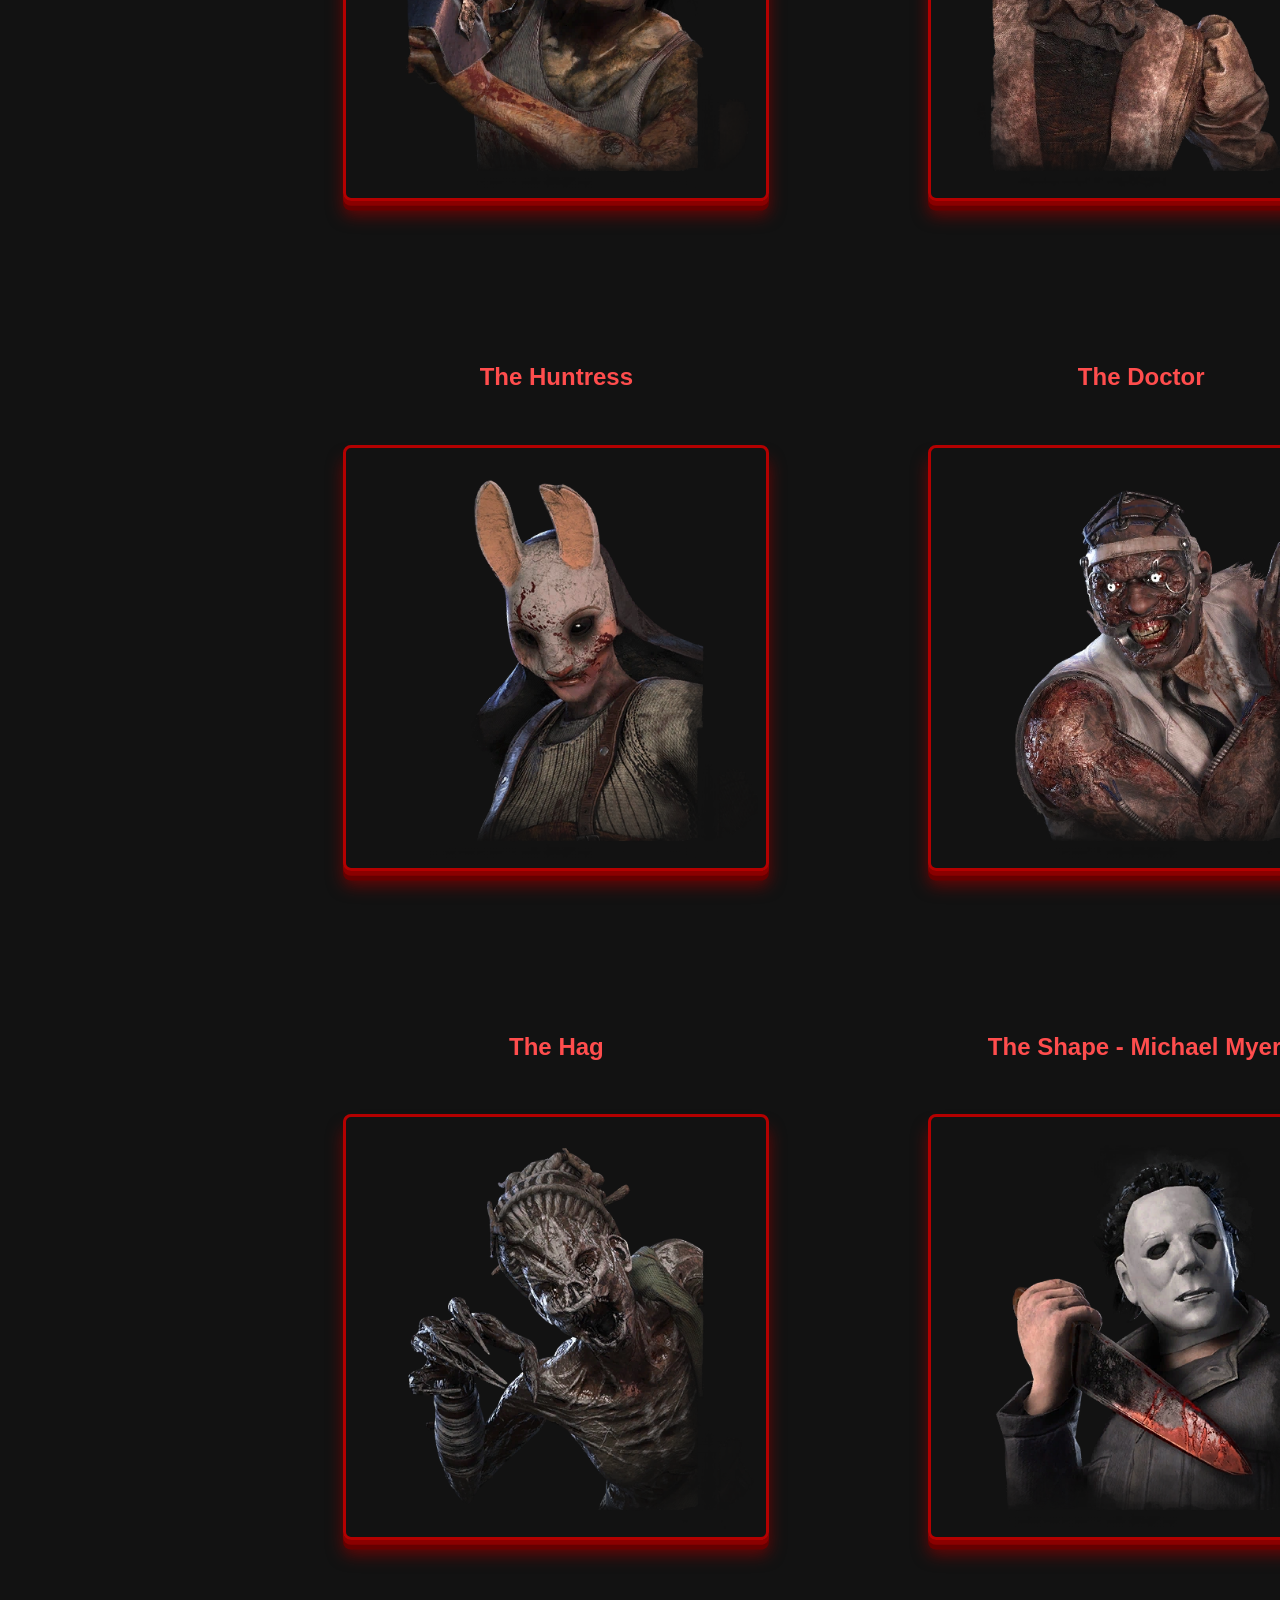
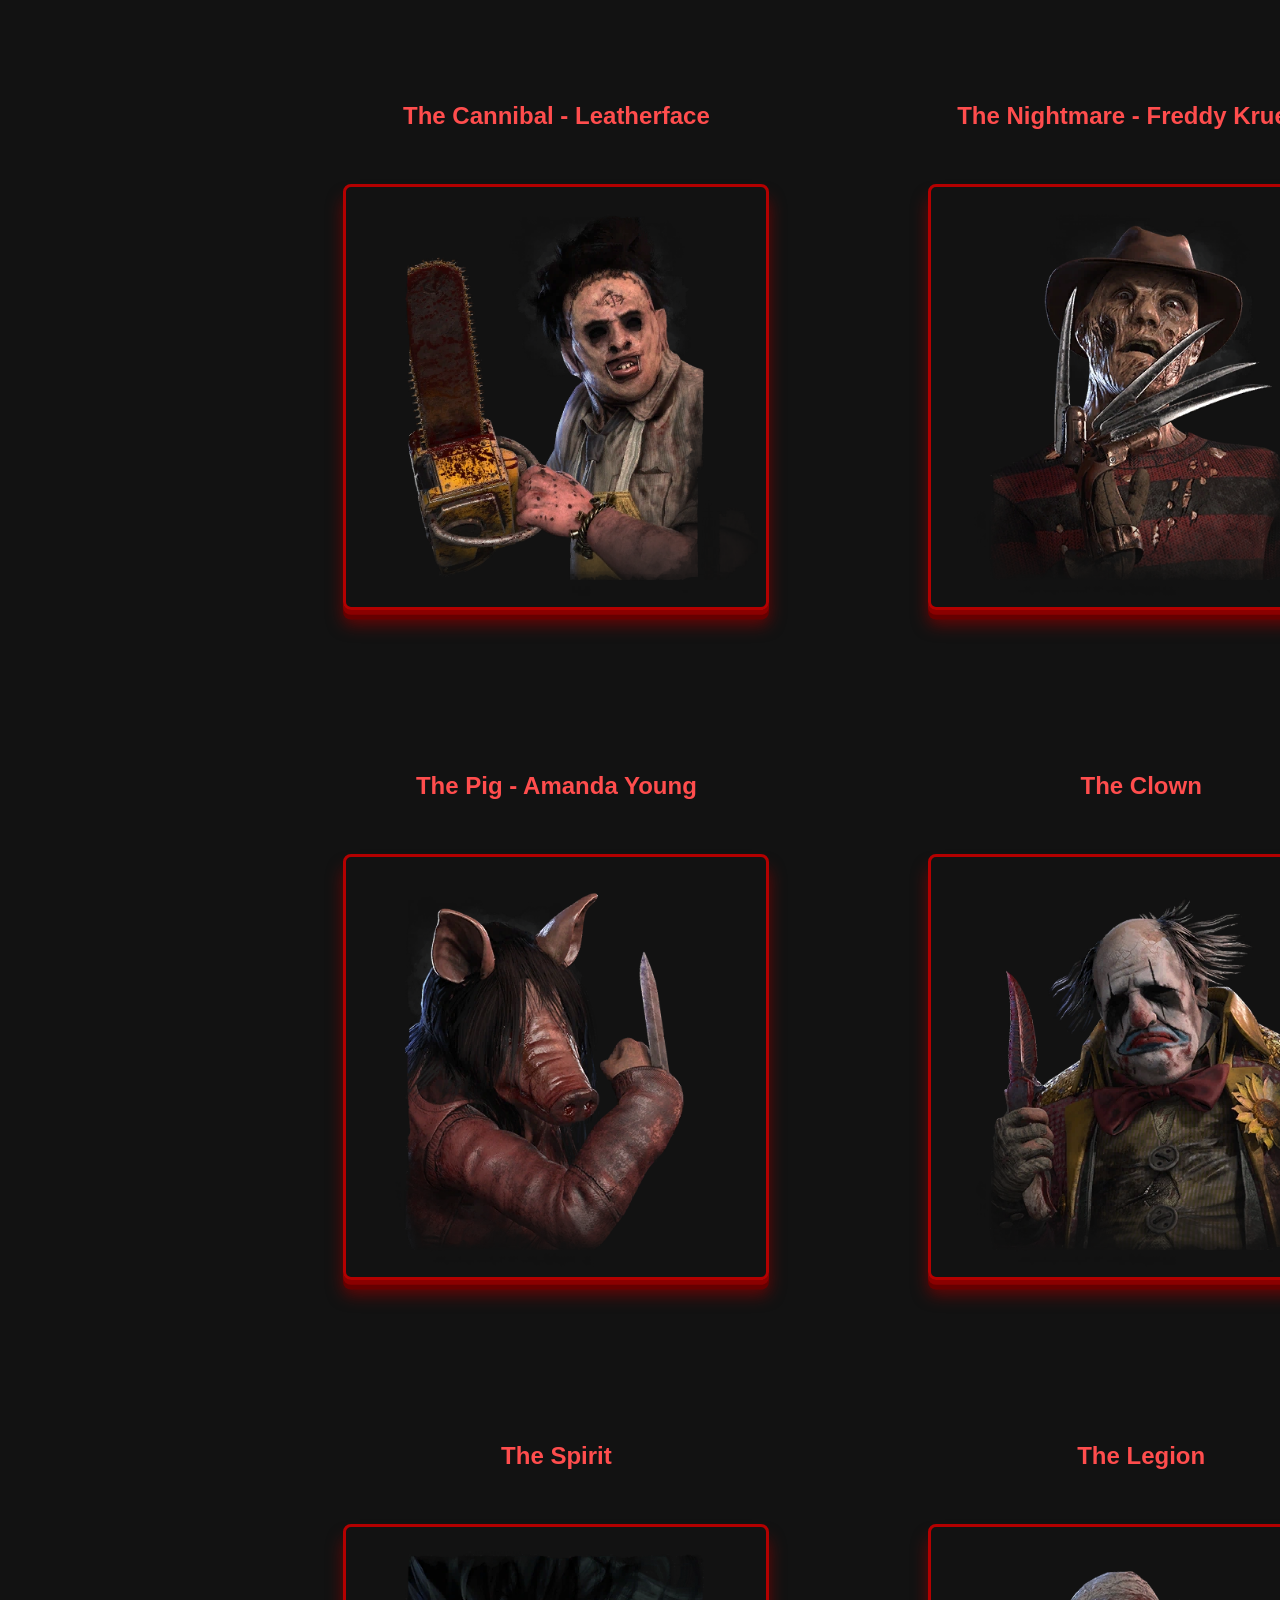
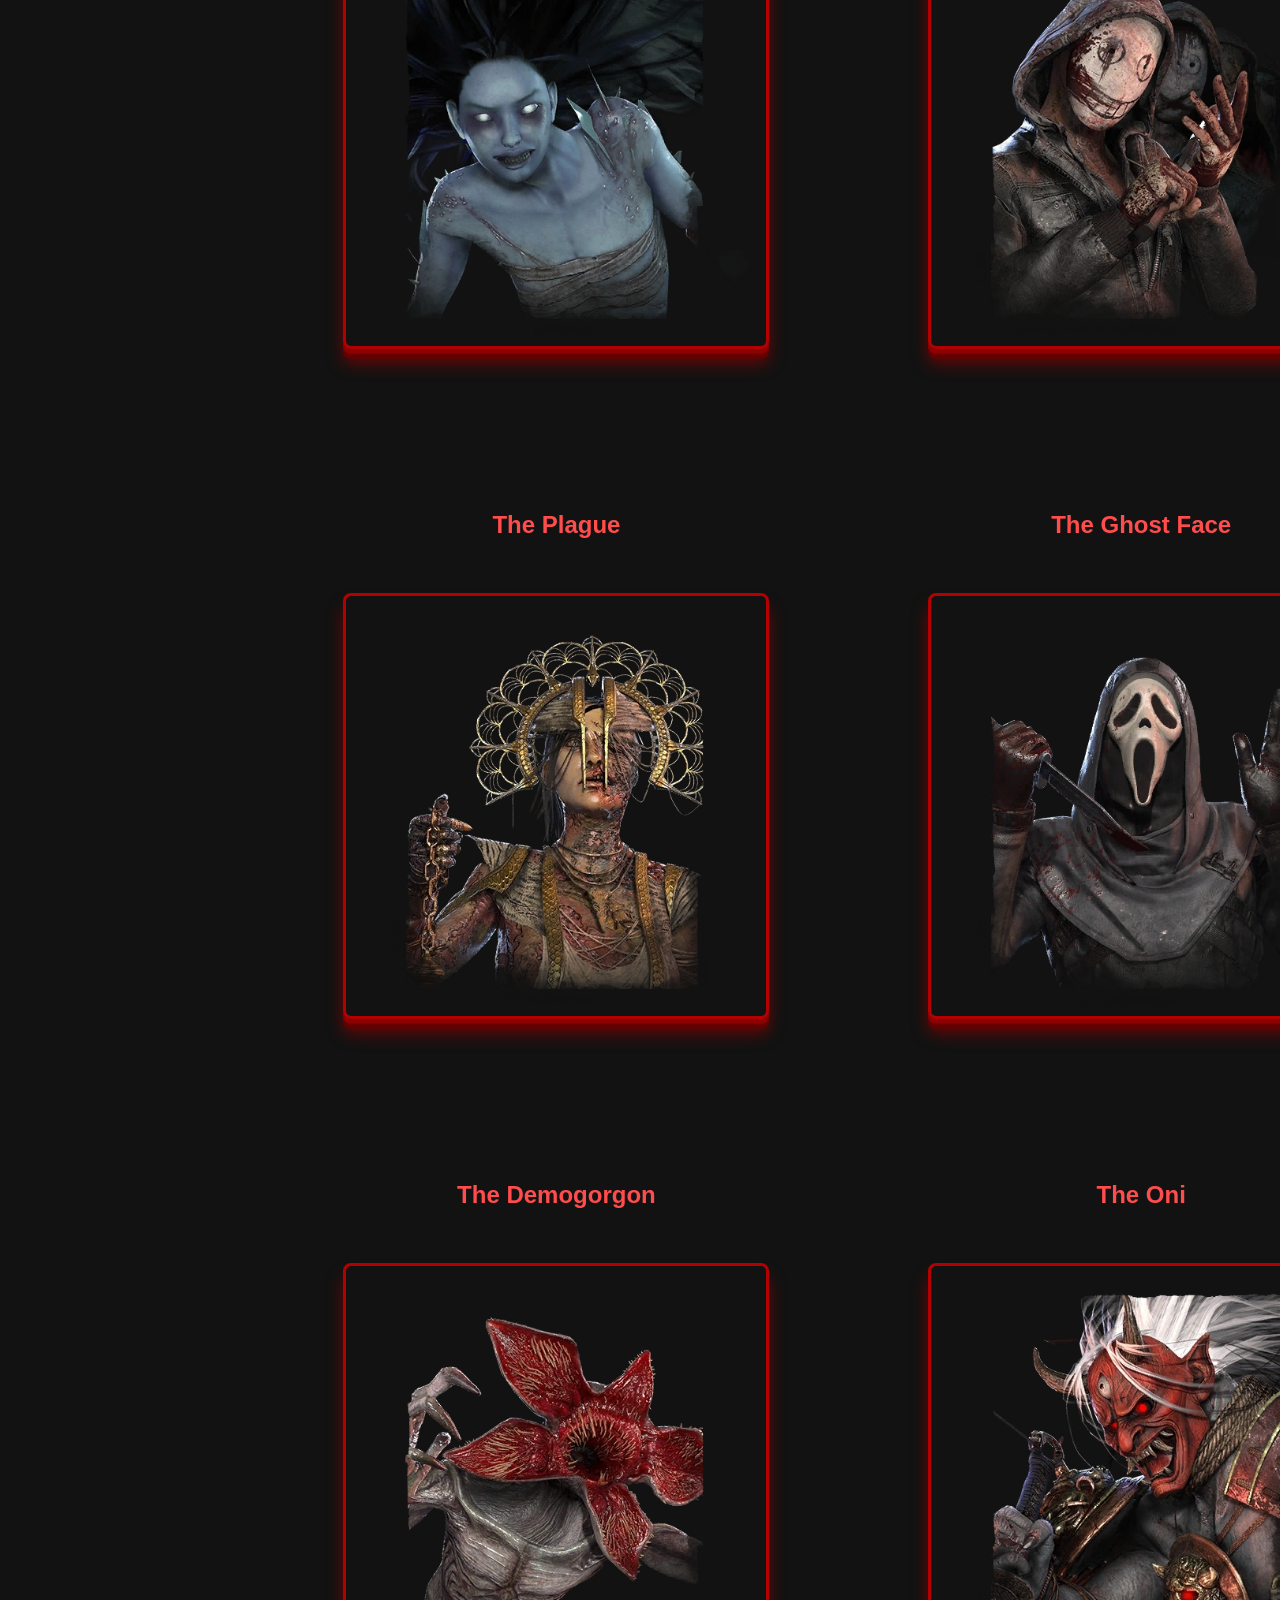
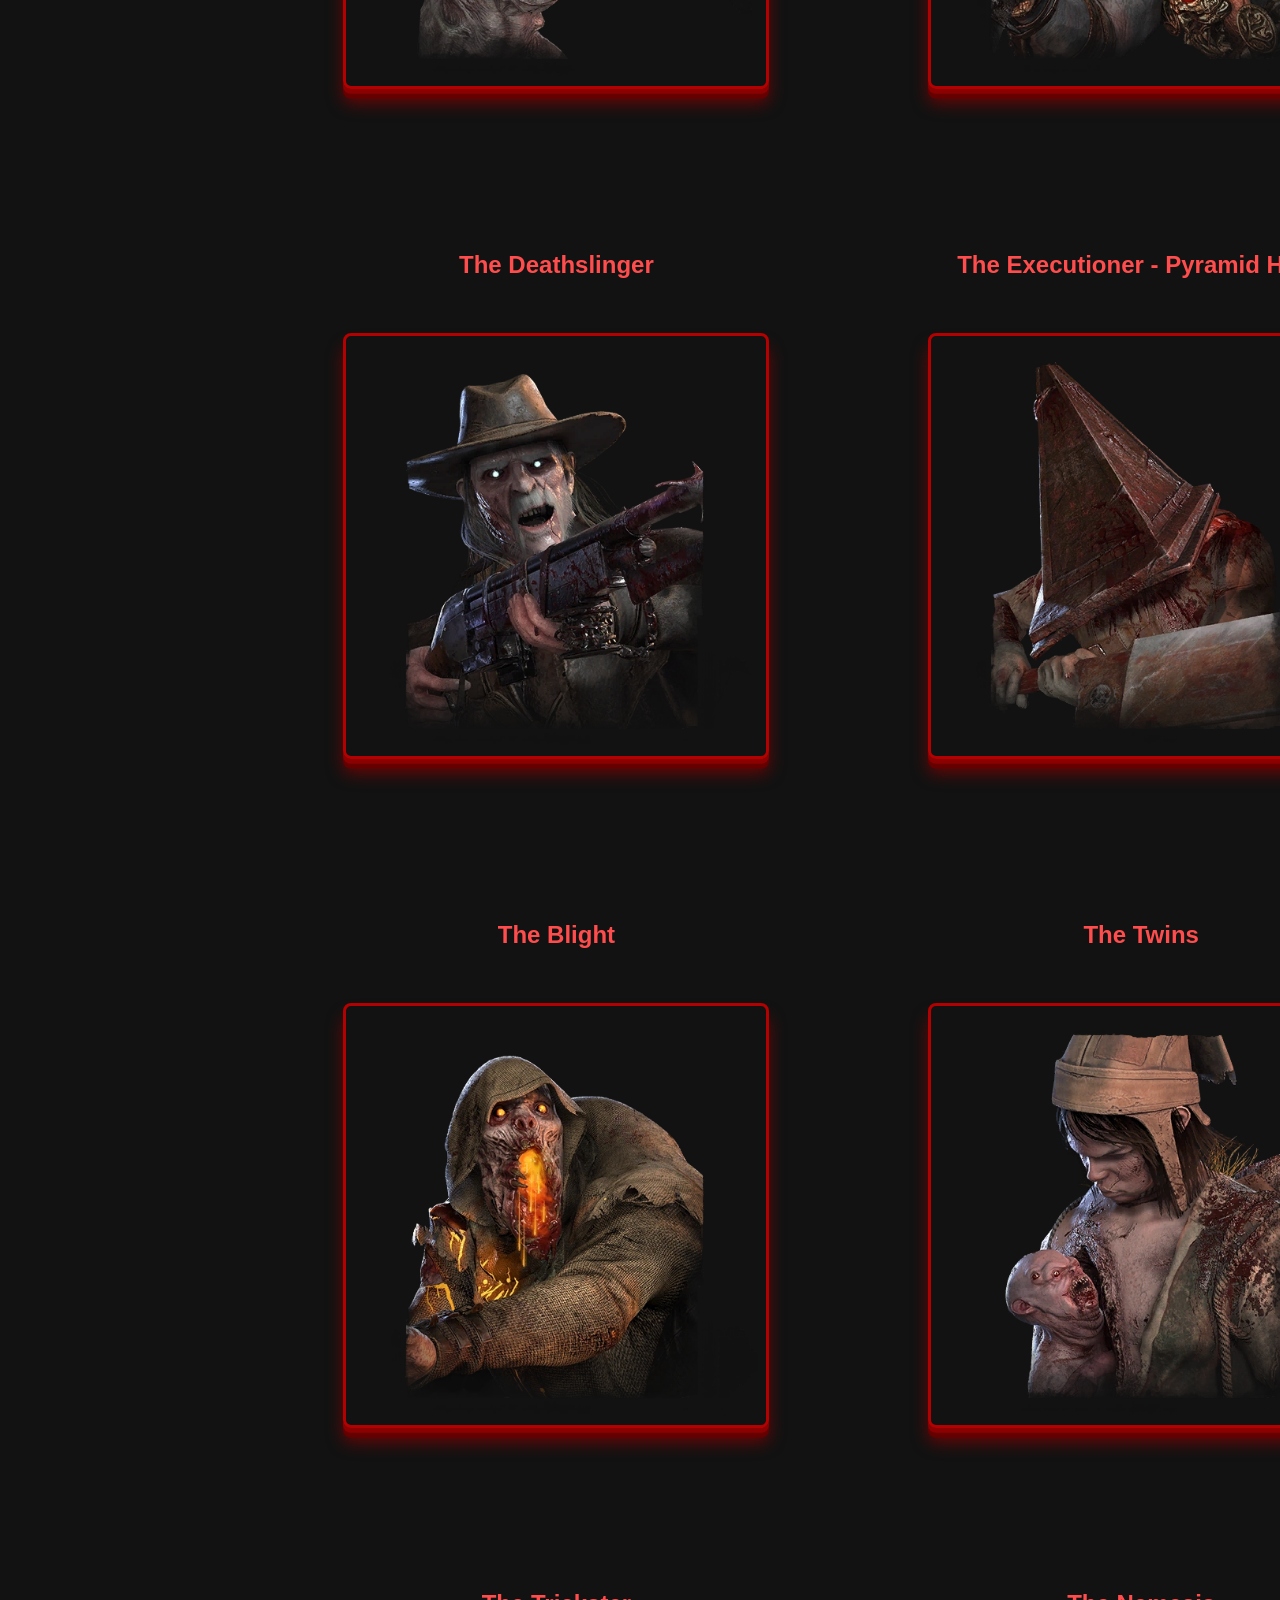
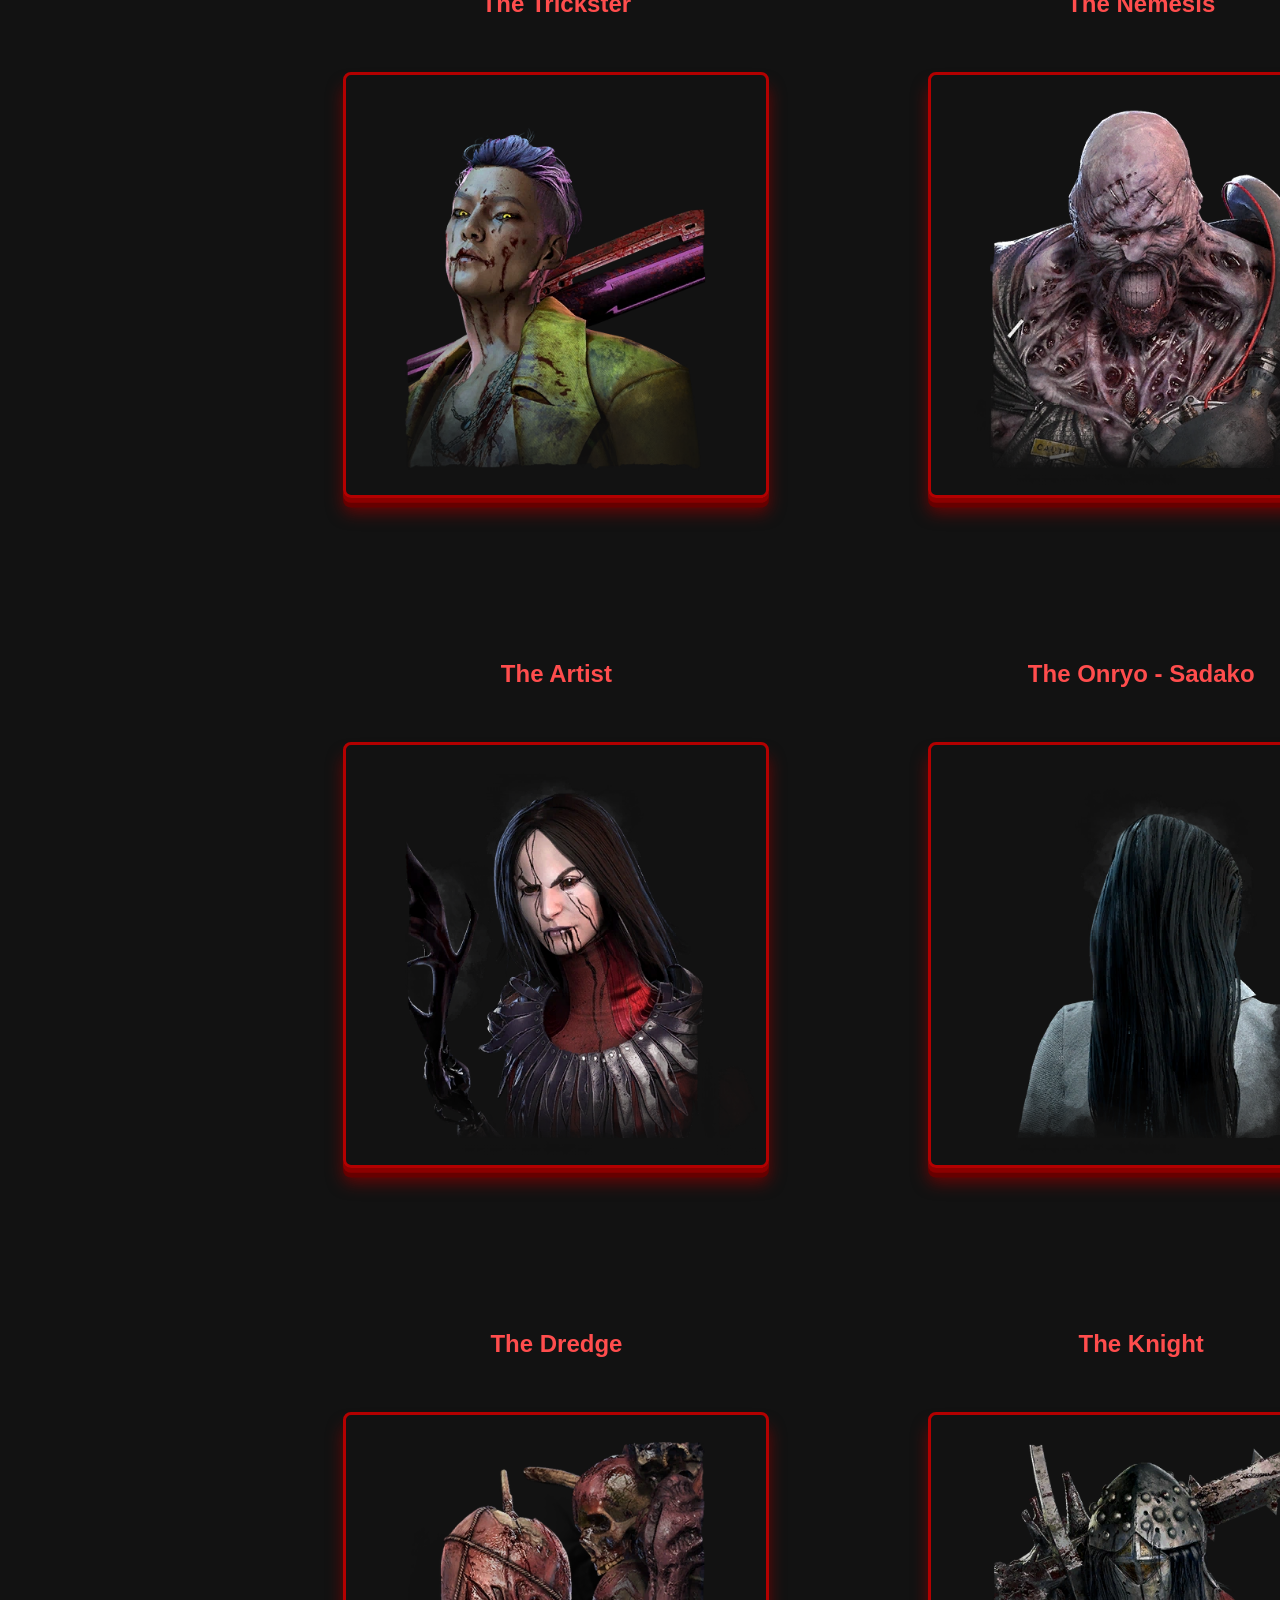
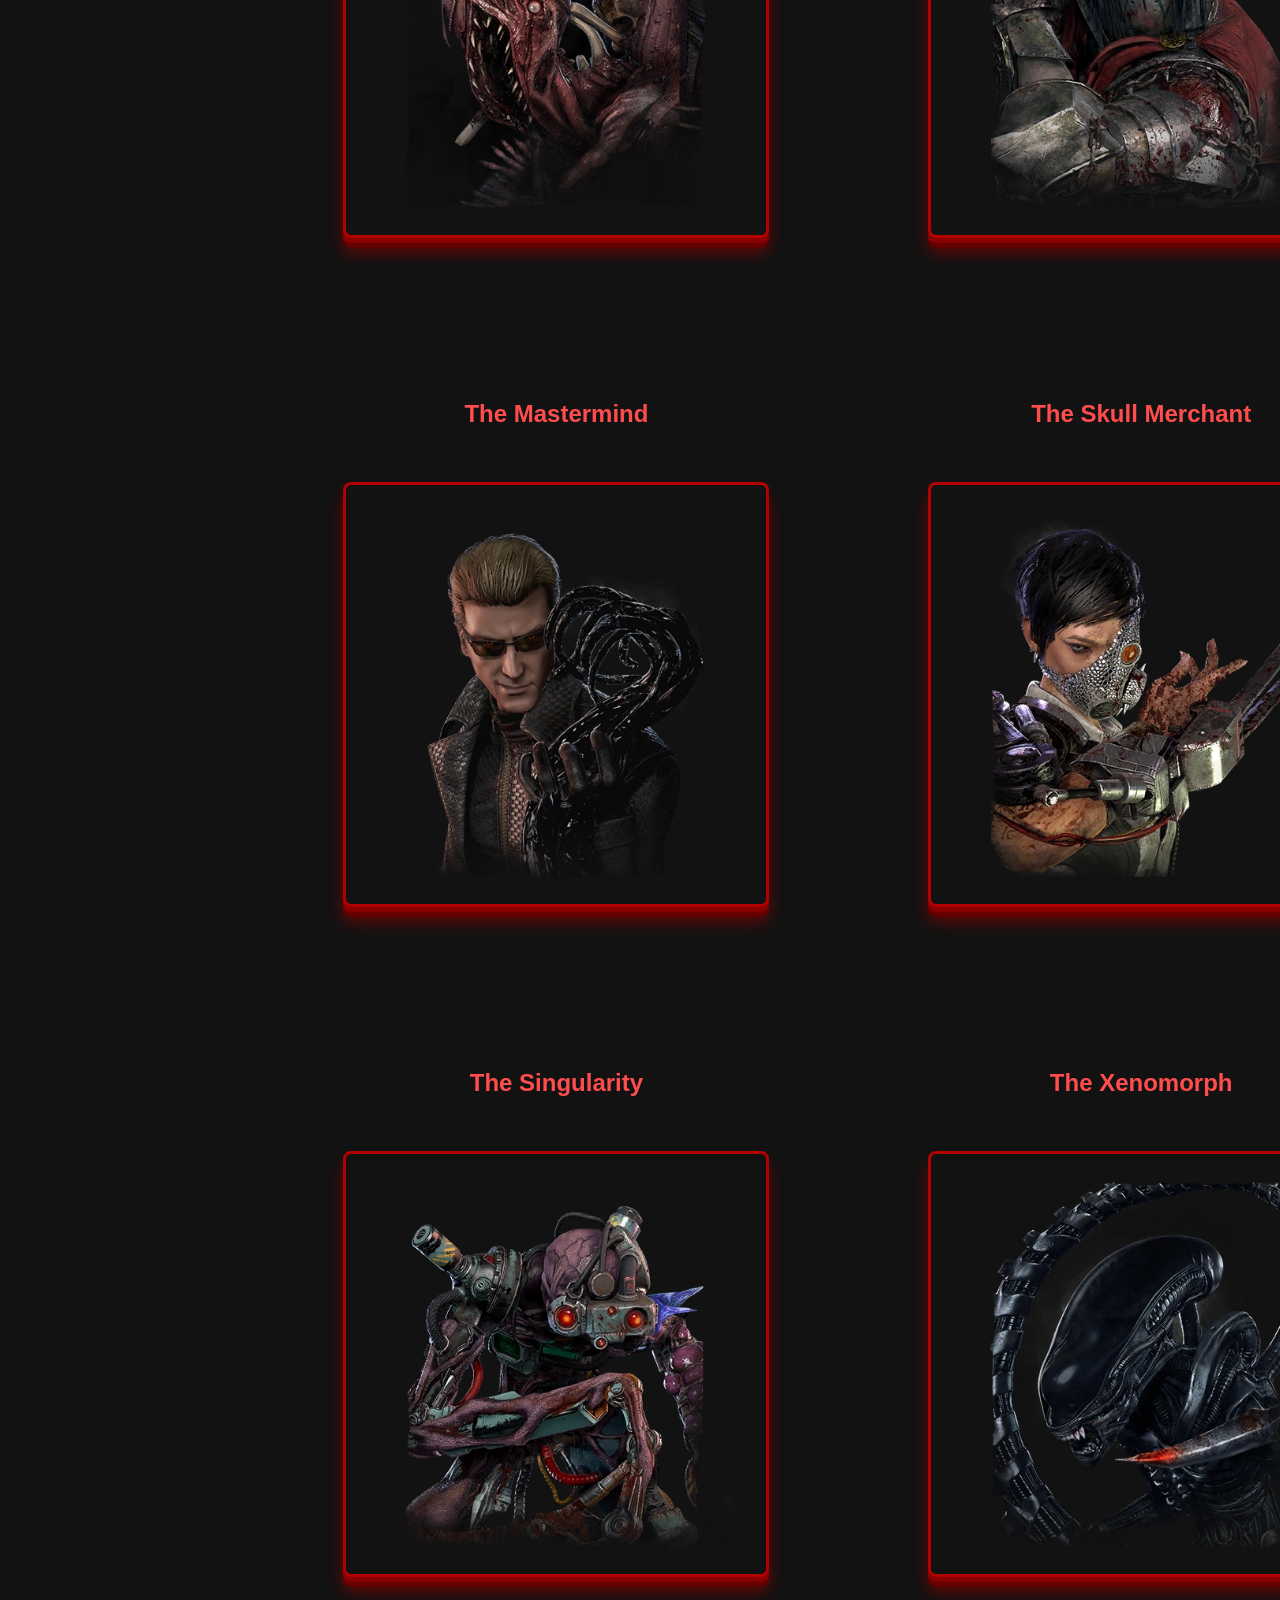
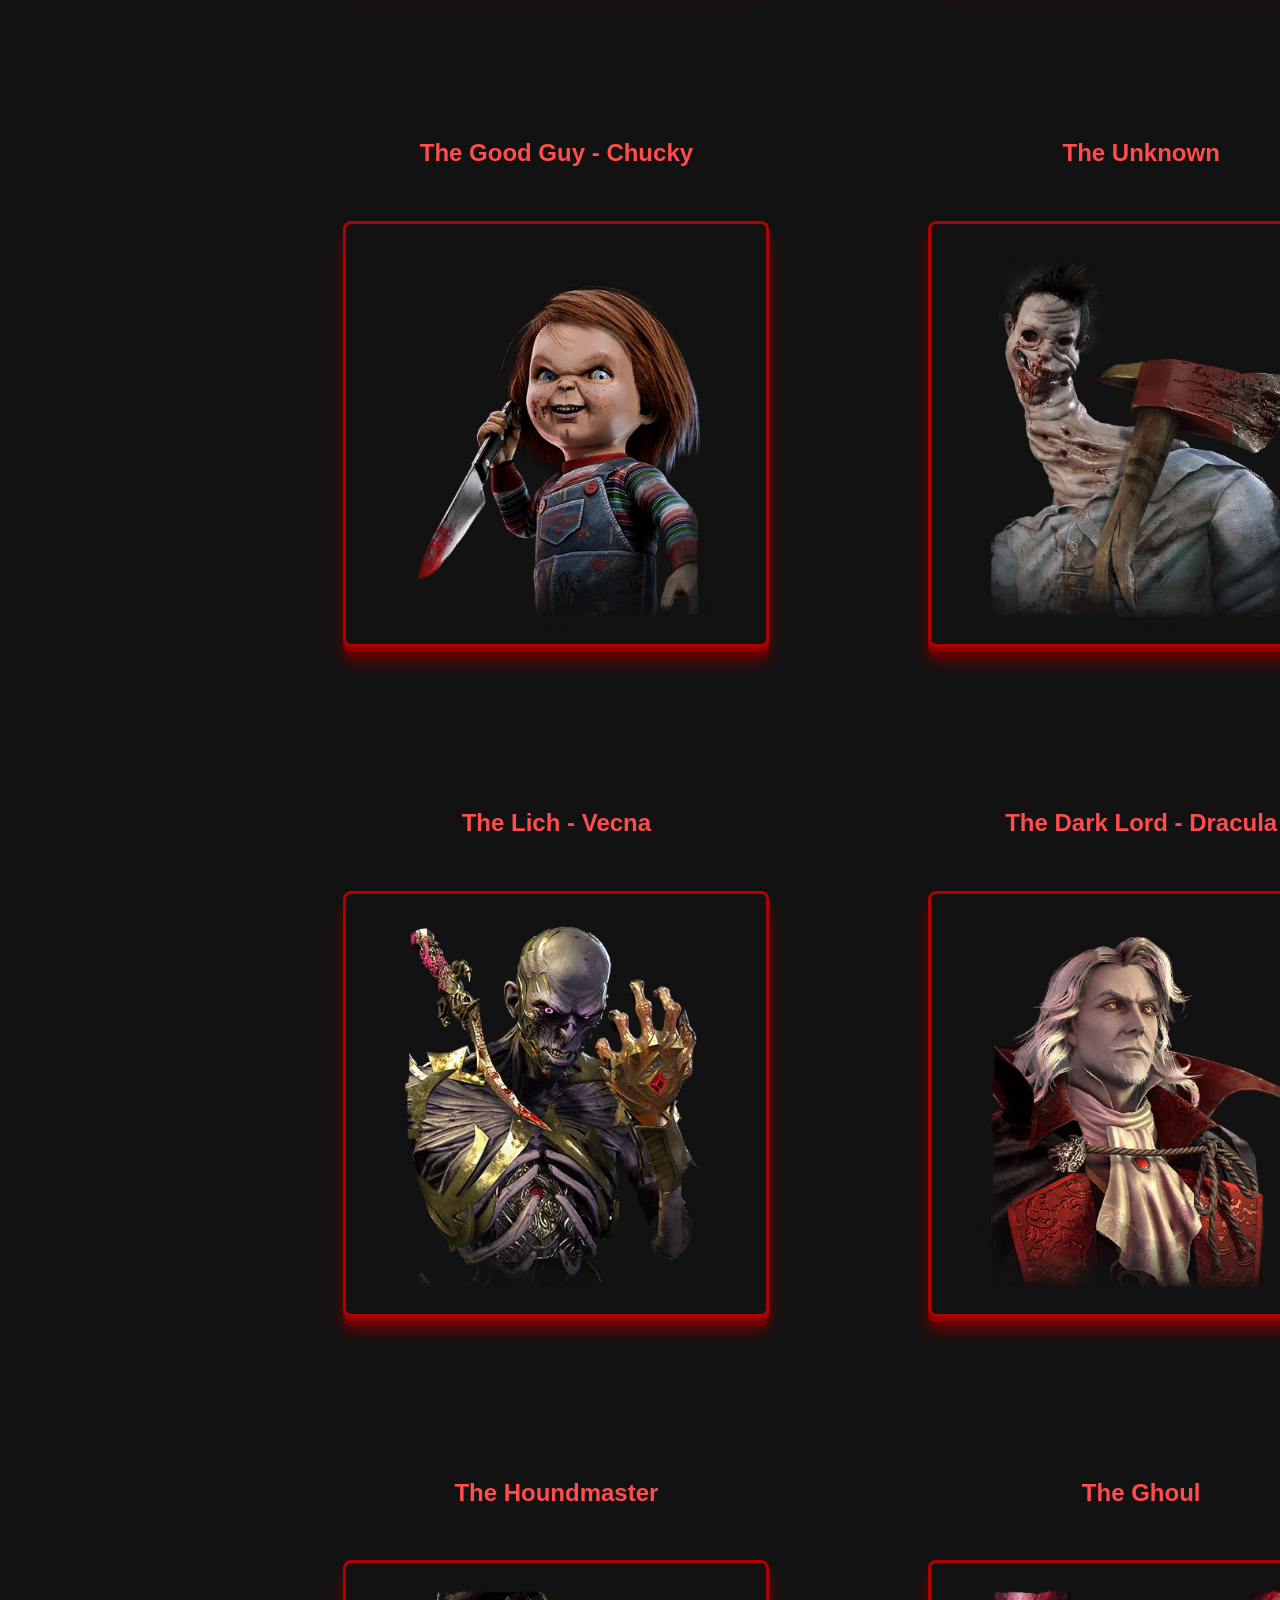
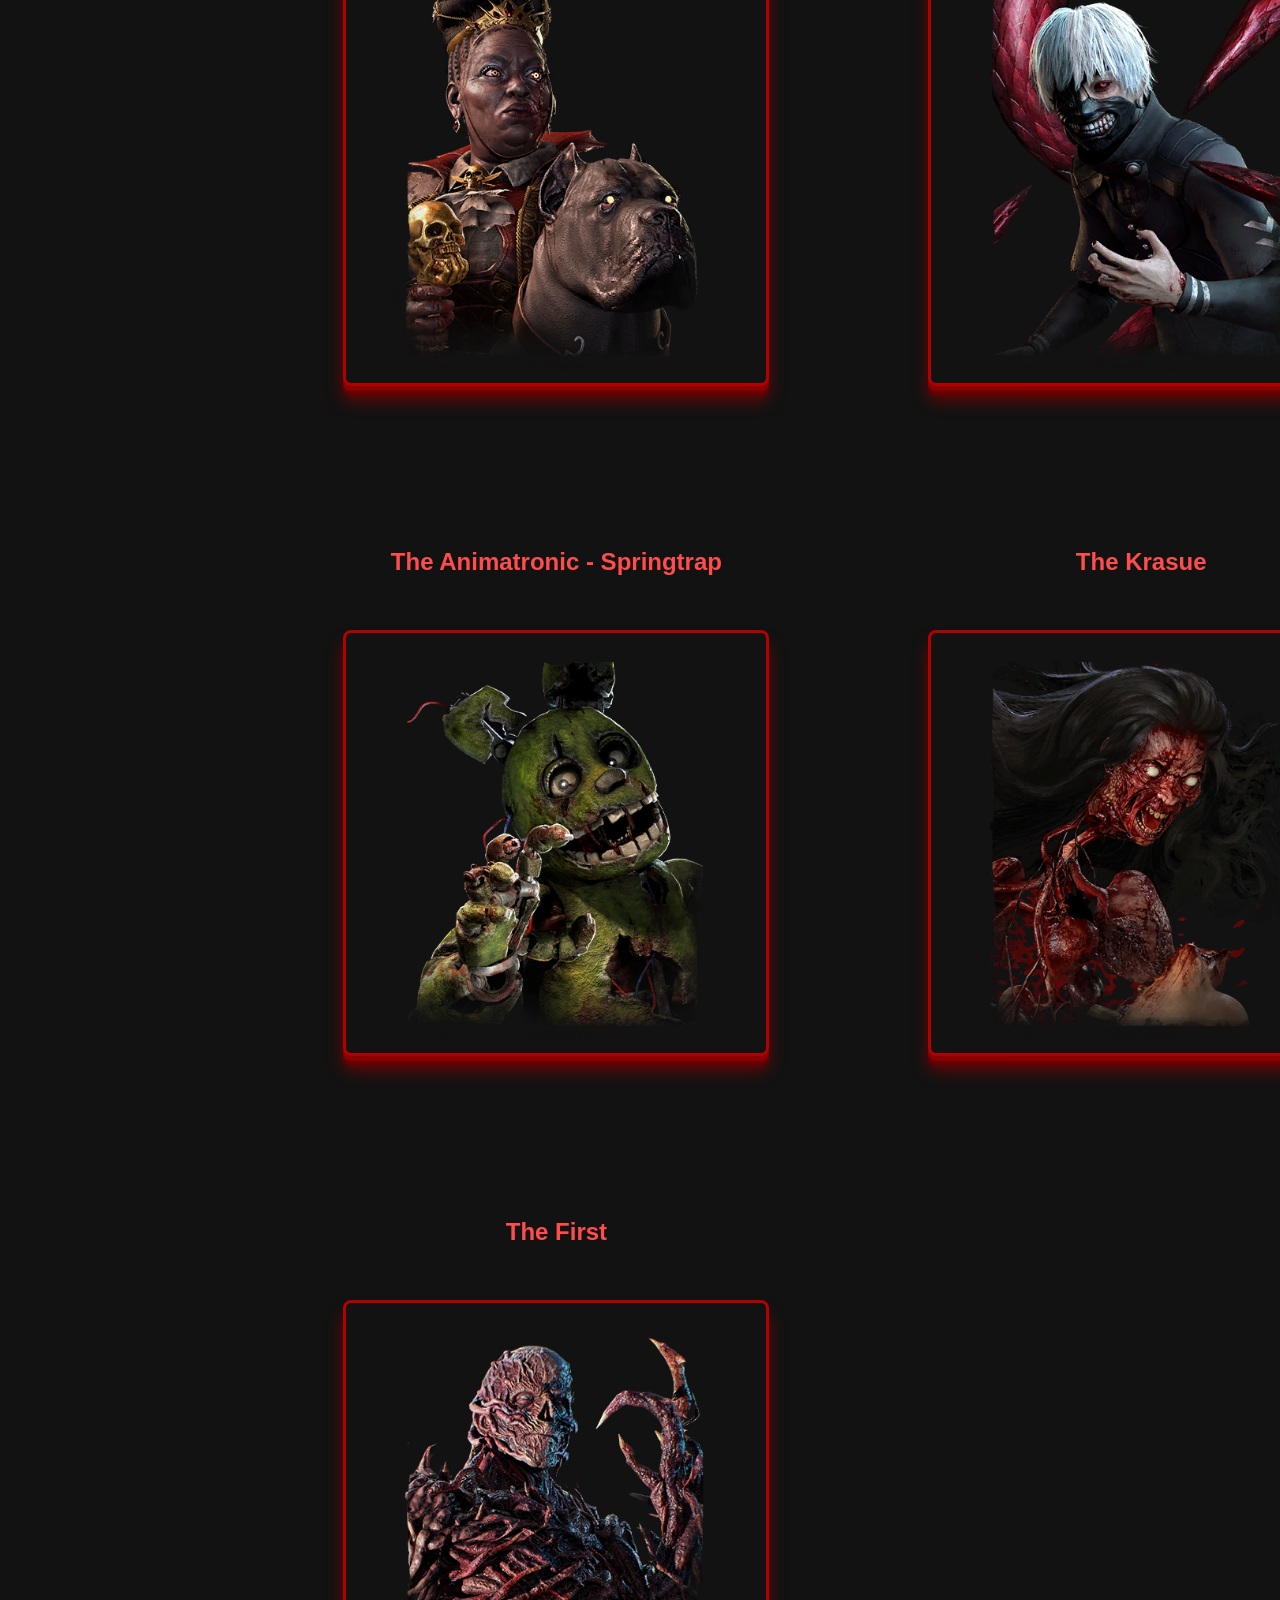
==== commit 2c3313b3: "Complete Module 6 website updates" ====
--- a/killers.html
+++ b/killers.html
@@ -4,286 +4,325 @@
 <head>
     <meta charset="UTF-8">
     <meta name="viewport" content="width=device-width, initial-scale=1.0">
-    <link rel="stylesheet" href="styles.css">
+    <link rel="stylesheet" href="./styles.css">
     <title>Dead by Daylight Killers</title>
 </head>
 
-<body id="top">
+<body id="top" class="killers-page">
     <header>
         <h1>Dead by Daylight Killers</h1>
-        <nav>
-            <a href="index.html">Home</a>
-            <a href="killers.html">Killers</a>
+        <nav class="site-nav">
+            <a href="./index.html">Home</a>
+            <a href="./killers.html">Killers</a>
+            <a href="./survivors.html">Survivors</a>
+            <a href="./https://deadbydaylight.com/" target="_blank" rel="noopener noreferrer">Official DBD Site</a>
         </nav>
         <p>The Fog's collection of Killers in Dead by Daylight.</p>
     </header>
 
+    <aside class="sidebar">
+        <h3>Killers</h3>
+        <ul>
+            <li><a href="#trapper">The Trapper</a></li>
+            <li><a href="#wraith">The Wraith</a></li>
+            <li><a href="#hillbilly">The Hillbilly</a></li>
+            <li><a href="#nurse">The Nurse</a></li>
+            <li><a href="#huntress">The Huntress</a></li>
+            <li><a href="#doctor">The Doctor</a></li>
+            <li><a href="#hag">The Hag</a></li>
+            <li><a href="#shape">The Shape - Michael Myers</a></li>
+            <li><a href="#cannibal">The Cannibal - Leatherface</a></li>
+            <li><a href="#nightmare">The Nightmare - Freddy Krueger</a></li>
+            <li><a href="#pig">The Pig - Amanda Young</a></li>
+            <li><a href="#clown">The Clown</a></li>
+            <li><a href="#spirit">The Spirit</a></li>
+            <li><a href="#legion">The Legion</a></li>
+            <li><a href="#plague">The Plague</a></li>
+            <li><a href="#ghost-face">The Ghost Face</a></li>
+            <li><a href="#demogorgon">The Demogorgon</a></li>
+            <li><a href="#oni">The Oni</a></li>
+            <li><a href="#deathslinger">The Deathslinger</a></li>
+            <li><a href="#executioner">The Executioner - Pyramid Head</a></li>
+            <li><a href="#blight">The Blight</a></li>
+            <li><a href="#twins">The Twins</a></li>
+            <li><a href="#trickster">The Trickster</a></li>
+            <li><a href="#nemesis">The Nemesis</a></li>
+            <li><a href="#artist">The Artist</a></li>
+            <li><a href="#onryo">The Onryo - Sadako</a></li>
+            <li><a href="#dredge">The Dredge</a></li>
+            <li><a href="#knight">The Knight</a></li>
+            <li><a href="#mastermind">The Mastermind</a></li>
+            <li><a href="#skull-merchant">The Skull Merchant</a></li>
+            <li><a href="#singularity">The Singularity</a></li>
+            <li><a href="#xenomorph">The Xenomorph</a></li>
+            <li><a href="#chucky">The Good Guy - Chucky</a></li>
+            <li><a href="#unknown">The Unknown</a></li> 
+            <li><a href="#lich">The Lich - Vecna</a></li>
+            <li><a href="#dracula">The Dark Lord - Dracula</a></li>
+            <li><a href="#houndmaster">The Houndmaster</a></li>
+            <li><a href="#ghoul">The Ghoul</a></li>
+            <li><a href="#springtrap">The Animatronic - Springtrap</a></li>
+            <li><a href="#krasue">The Krasue</a></li>
+            <li><a href="#first">The First</a></li>
+        </ul>
+    </aside>
+
     <main class="killers-grid">
-        <section class="killer-card">
+        <section class="killer-card" id="trapper">
             <h2>The Trapper</h2>
-            <img src="Images/temp-trapper.png" alt="The Trapper" width="400" height="300">
+            <img src="./Images/trapper.png" alt="The Trapper" width="400" height="300">
             <p>Armed with a bag of Bear Traps, The Trapper specializes in catching unsuspecting Survivors. By placing
                 traps in high-traffic areas and thick patches of grass, he creates a deadly area that forces Survivors
                 to move with caution. When dealing with The Trapper, a simple misstep can prove fatal.
             </p>
         </section>
-        <section class="killer-card">
+        <section class="killer-card" id="wraith">
             <h2>The Wraith</h2>
-            <img src="Images/wraith.png" alt="The Wraith" width="400" height="300">
+            <img src="./Images/wraith.png" alt="The Wraith" width="400" height="300">
             <p>Using his Wailing Bell to render himself invisible, The Wraith tracks his prey and strikes with little
                 warning. Upon hearing the Bell’s fateful chime, Survivors must think fast or suffer the consequences. A
                 hit-and-run specialist, The Wraith is adept at keeping everybody injured.
             </p>
         </section>
-        <section class="killer-card">
+        <section class="killer-card" id="hillbilly">
             <h2>The Hillbilly</h2>
-            <img src="Images/hillbilly.png" alt="The Hillbilly" width="400" height="300">
+            <img src="./Images/hillbilly.png" alt="The Hillbilly" width="400" height="300">
             <p>The sound of a revving motor, followed by a bloodthirsty scream of rage. The Hillbilly isn’t exactly
                 subtle, but he makes up for it in brutal efficiency. Capable of traversing great distances at a rapid
                 pace, those in his path will be rudely introduced to one-hundred gnashing chainsaw blades.
             </p>
         </section>
-        <section class="killer-card">
+        <section class="killer-card" id="nurse">
             <h2>The Nurse</h2>
-            <img src="Images/nurse.png" alt="The Nurse" width="400" height="300">
+            <img src="./Images/nurse.png" alt="The Nurse" width="400" height="300">
             <p>Using her Blink ability, The Nurse can teleport great distances in moments, predicting and cutting off
                 Survivor routes. A powerful process best honed by experience, careless Blinks are punished with a wave
                 of fatigue. The epitome of high risk, high reward, The Nurse can end chases with surgical precision.
             </p>
         </section>
-        <section class="killer-card">
+        <section class="killer-card" id="huntress">
             <h2>The Huntress</h2>
-            <img src="Images/huntress.png" alt="The Huntress" width="400" height="300">
+            <img src="./Images/huntress.png" alt="The Huntress" width="400" height="300">
             <p>Armed with throwable hatchets, The Huntress is a constant threat to Survivors, even those at a great
                 distance. With patience and precision, chases can end as quickly as they begin. Predict Survivor
                 movement and let your hatchet fly – there's nothing quite like the rewarding sound of a target struck.
             </p>
         </section>
-        <section class="killer-card">
+        <section class="killer-card" id="doctor">
             <h2>The Doctor</h2>
-            <img src="Images/doctor.png" alt="The Doctor" width="400" height="300">
+            <img src="./Images/doctor.png" alt="The Doctor" width="400" height="300">
             <p>Even the simplest tasks become exceedingly difficult in the clutches of madness. The Doctor’s disturbing
                 methods drive Survivors deep into insanity, filling the air with their deranged screams and revealing
                 their locations. Nothing stops a window vault in its tracks like a healthy dose of Shock Therapy.
             </p>
         </section>
-        <section class="killer-card">
+        <section class="killer-card" id="hag">
             <h2>The Hag</h2>
-            <img src="Images/hag.png" alt="The Hag" width="400" height="300">
+            <img src="./Images/hag.png" alt="The Hag" width="400" height="300">
             <p>The Hag specializes in creating a dangerous web of Phantasm Traps, to be triggered by unsuspecting
                 Survivors. She can instantly teleport to a triggered Trap, striking the Survivor that sprung it. Lock
                 down key areas, make rescues a deadly gamble, and end chases quickly with strategic Phantasm Trap
                 placement.
             </p>
         </section>
-        <section class="killer-card">
+        <section class="killer-card" id="shape">
             <h2>The Shape - Michael Myers</h2>
-            <img src="Images/shape.png" alt="The Shape" width="400" height="300">
+            <img src="./Images/shape.png" alt="The Shape" width="400" height="300">
             <p>The Shape lurks in the distance, patiently biding his time. His evil builds while stalking Survivors,
                 fuelling him with malevolent power. As the Trial progresses, The Shape evolves from a quiet menace to an
                 unstoppable juggernaut capable of shredding through even the most resilient teams.
             </p>
         </section>
-        <section class="killer-card">
+        <section class="killer-card" id="cannibal">
             <h2>The Cannibal - Leatherface</h2>
-            <img src="Images/cannibal.png" alt="The Cannibal" width="400" height="300">
+            <img src="./Images/cannibal.png" alt="The Cannibal" width="400" height="300">
             <p>Leatherface knows a thing or two about chainsaw massacres. Any Survivor in his path will be instantly cut
                 down, and his presence alone is enough to instill sheer panic. Capable of hitting multiple targets with
                 a single swing, Leatherface is an unstoppable force with an insatiable appetite.
             </p>
         </section>
-        <section class="killer-card">
+        <section class="killer-card" id="nightmare">
             <h2>The Nightmare - Freddy Krueger</h2>
-            <img src="Images/night-mare.png" alt="The Nightmare" width="400" height="300">
+            <img src="./Images/night-mare.png" alt="The Nightmare" width="400" height="300">
             <p>Over time, The Nightmare forces Survivors into the Dream World. Once inside, Survivors will quickly
                 realize the absence of a Terror Radius. With the ability to slow Survivors with Dream Snares, deceive
                 with fake Dream Pallets, and pressure the map by teleporting directly to generators, The Nightmare lives
                 up to his name.
             </p>
         </section>
-        <section class="killer-card">
+        <section class="killer-card" id="pig">
             <h2>The Pig - Amanda Young</h2>
-            <img src="Images/pig.png" alt="The Pig" width="400" height="300">
+            <img src="./Images/pig.png" alt="The Pig" width="400" height="300">
             <p>Creep up and ambush Survivors with The Pig, the stealthy successor to the legendary Jigsaw. But simply
                 hooking them isn’t enough. Survivors can first be punished with a Reverse Bear Trap, which they must
                 race to remove at Jigsaw Boxes across the map. Suddenly, repairing generators isn’t quite so pressing...
             </p>
         </section>
-        <section class="killer-card">
+        <section class="killer-card" id="clown">
             <h2>The Clown</h2>
-            <img src="Images/clown.png" alt="The Clown" width="400" height="300">
+            <img src="./Images/clown.png" alt="The Clown" width="400" height="300">
             <p>Using his Afterpiece concoctions, The Clown can steer Survivors into dangerous areas and shorten chases.
                 His purple bottle emits a cloud of noxious gas that disorients, slows down, and hinders Survivors.
                 Throwing the yellow bottle requires foresight, as anyone who passes through the gas experiences a speed
                 burst.
             </p>
         </section>
-        <section class="killer-card">
+        <section class="killer-card" id="spirit">
             <h2>The Spirit</h2>
-            <img src="Images/spirit.png" alt="The Spirit" width="400" height="300">
+            <img src="./Images/spirit.png" alt="The Spirit" width="400" height="300">
             <p>While using her Yamaoka’s Haunting Power, both The Spirit and Survivors cannot be seen by one another.
                 Instead, Survivors are revealed by their Scratch Marks, breathing, and interactions with the
                 environment. Each chase becomes a battle of wits, a duel where only the sharpest mind-games prevail.
             </p>
         </section>
-        <section class="killer-card">
+        <section class="killer-card" id="legion">
             <h2>The Legion</h2>
-            <img src="Images/legion.png" alt="The Legion" width="400" height="300">
+            <img src="./Images/legion.png" alt="The Legion" width="400" height="300">
             <p>The Legion are a close-knit group of murderous Killers, linked by the desire to dole out pain in equal
                 measure. Keep the injuries coming with Feral Frenzy, a high-intensity sprint that can set off a
                 devastating chain reaction. Survivors will be constantly tending to their wounds, leaving them
                 vulnerable to be picked off one by one.
             </p>
         </section>
-        <section class="killer-card">
+        <section class="killer-card" id="plague">
             <h2>The Plague</h2>
-            <img src="Images/plague.png" alt="The Plague" width="400" height="300">
+            <img src="./Images/plague.png" alt="The Plague" width="400" height="300">
             <p>Traditional healing methods are ineffective against The Plague’s vile Purge, which can infect generators
                 and Survivors. Pools of Devotion are the only respite from the spreading pestilence. The more Survivors
                 heal, the stronger The Plague’s power becomes, transforming her Purge into a sickening projectile of
                 pain.
             </p>
         </section>
-        <section class="killer-card">
+        <section class="killer-card" id="ghost-face">
             <h2>The Ghost Face</h2>
-            <img src="Images/ghost-face.png" alt="The Ghost Face" width="400" height="300">
+            <img src="./Images/ghost-face.png" alt="The Ghost Face" width="400" height="300">
             <p>A stealth-focused Killer capable of approaching unseen, The Ghost Face is adept at stalking his prey.
                 Keep tabs on each individual Survivor, patiently marking them for death – provided you can remain
                 hidden. Lie in wait until the perfect time to strike, and down Survivors before they know what hit them.
             </p>
         </section>
-        <section class="killer-card">
+        <section class="killer-card" id="demogorgon">
             <h2>The Demogorgon</h2>
-            <img src="Images/demogorgon.png" alt="The Demogorgon" width="400" height="300">
+            <img src="./Images/demogorgon.png" alt="The Demogorgon" width="400" height="300">
             <p>There’s no reasoning with The Demogorgon, a vicious predator from the depths of The Upside Down. Capable
                 of traversing the Map through a series of Portals, it chases down prey with ferocious intensity,
                 finishing them off with a ferocious lunging strike.
             </p>
         </section>
-        <section class="killer-card">
+        <section class="killer-card" id="oni">
             <h2>The Oni</h2>
-            <img src="Images/oni.png" alt="The Oni" width="400" height="300">
+            <img src="./Images/oni.png" alt="The Oni" width="400" height="300">
             <p>Redefine wrath with The Oni, a truly formidable force. Injured Survivors leave a trail of Blood Orbs,
                 fuelling The Oni’s rage and sending him into a state of fury. Upon unleashing a bloodcurdling roar, The
                 Oni gains the ability to charge with vengeful purpose, instantly cutting down anyone in his way.
             </p>
         </section>
-        <section class="killer-card">
+        <section class="killer-card" id="deathslinger">
             <h2>The Deathslinger</h2>
-            <img src="Images/death-slinger.png" alt="The Deathslinger" width="400" height="300">
+            <img src="./Images/death-slinger.png" alt="The Deathslinger" width="400" height="300">
             <p>Upon catching prey unaware, the Deathslinger uses his handmade gun – The Redeemer – to skewer fleeing
                 Survivors with a long-distance harpoon. Accurate aim, patient tracking, and sharp predictions are
                 crucial to landing successful shots, but the reward of a Survivor’s scream as they’re reeled in will
                 never sound so sweet.
             </p>
         </section>
-        <section class="killer-card">
+        <section class="killer-card" id="executioner">
             <h2>The Executioner - Pyramid Head</h2>
-            <img src="Images/executioner.png" alt="The Executioner" width="400" height="300">
+            <img src="./Images/executioner.png" alt="The Executioner" width="400" height="300">
             <p>Merciless and unforgiving, The Executioner brings his own form of twisted justice to The Fog, tormenting
                 Survivors with hazards around the map. Hooks are an effective tool, but nothing punishes quite like a
                 Cage of Torment. All hope will swiftly fade the moment Pyramid Head raises his mighty blade to deliver
                 the Final Judgment.
             </p>
         </section>
-        <section class="killer-card">
+        <section class="killer-card" id="blight">
             <h2>The Blight</h2>
-            <img src="Images/blight.png" alt="The Blight" width="400" height="300">
+            <img src="./Images/blight.png" alt="The Blight" width="400" height="300">
             <p>Capable of gaining ground on Survivors in mere moments, The Blight’s lethal efficiency must never be
                 underestimated. With the ability to bounce off surfaces and realign his trajectory, his relentless
                 presence forces Survivors into snap decisions. The learning curve may feel steep, but mastering The
                 Blight is a worthwhile pursuit.
             </p>
         </section>
-        <section class="killer-card">
+        <section class="killer-card" id="twins">
             <h2>The Twins</h2>
-            <img src="Images/twins.png" alt="The Twins" width="400" height="300">
+            <img src="./Images/twins.png" alt="The Twins" width="400" height="300">
             <p>Charlotte Deshayes can unleash her conjoined twin brother Victor, falling dormant until he’s finished
                 hunting. Victor moves at high speeds and strikes with a pounce attack that debilitates and injures. Down
                 Survivors with Victor and hook them with Charlotte, an oppressive tandem that can quickly disrupt even
                 the best-laid plans.
             </p>
         </section>
-        <section class="killer-card">
+        <section class="killer-card" id="trickster">
             <h2>The Trickster</h2>
-            <img src="Images/trickster.png" alt="The Trickster" width="400" height="300">
+            <img src="./Images/trickster.png" alt="The Trickster" width="400" height="300">
             <p>Armed with an arsenal of throwing knives, The Trickster overwhelms fleeing Survivors with a relentless
                 barrage of blades. Seemingly safe actions like vaulting windows and dropping Pallets turn into target
                 practice for this twisted K-Pop Idol, whose stylish showmanship is rivalled only by his gleeful
                 bloodlust.
             </p>
         </section>
-        <section class="killer-card">
+        <section class="killer-card" id="nemesis">
             <h2>The Nemesis</h2>
-            <img src="Images/nemesis.png" alt="The Nemesis" width="400" height="300">
+            <img src="./Images/nemesis.png" alt="The Nemesis" width="400" height="300">
             <p>An unstoppable force relentless in his pursuit, nothing can stop The Nemesis from achieving his goal. His
                 sweeping Tentacle infects Survivors with the T-Virus, further enhancing his destructive power in the
                 process. Easily smash through pallets and breakable walls while two A.I-controlled Zombies patrol the
                 map, applying additional pressure.
             </p>
         </section>
-        <section class="killer-card">
+        <section class="killer-card" id="artist">
             <h2>The Artist</h2>
-            <img src="Images/artist.png" alt="The Artist" width="400" height="300">
+            <img src="./Images/artist.png" alt="The Artist" width="400" height="300">
             <p>No matter the distance, The Artist and her murder of Dire Crows pose a constant threat to Survivors.
                 Position up to three Crows and unleash them on a lethal trajectory, swarming and injuring anyone caught
                 in their path. Use her Power to shut down key areas, predict and punish Survivor pathing, and gain
                 valuable map-wide information.
             </p>
         </section>
-        <section class="killer-card">
+        <section class="killer-card" id="onryo">
             <h2>The Onryo - Sadako</h2>
-            <img src="Images/onryo.png" alt="The Onryo" width="400" height="300">
+            <img src="./Images/onryo.png" alt="The Onryo" width="400" height="300">
             <p>Capable of condemning Survivors to death through a powerful cursed videotape, Sadako’s wrath is
                 inevitable. Her presence conjures several televisions, through which she can teleport and emerge with
                 malevolent purpose. The fleeting glimpse of her approach ensures that a chilling fate is not far behind.
             </p>
         </section>
-        <section class="killer-card">
+        <section class="killer-card" id="dredge">
             <h2>The Dredge</h2>
-            <img src="Images/dredge.png" alt="The Dredge" width="400" height="300">
+            <img src="./Images/dredge.png" alt="The Dredge" width="400" height="300">
             <p>A twisted abomination too disturbing to bear, The Dredge’s malevolence is palpable. All light slowly
                 drains in its presence, surrounding Survivors in darkness. Using lockers as map-wide gateways, it can
                 emerge at any moment, seemingly everywhere at once.
             </p>
         </section>
-        <section class="killer-card">
+        <section class="killer-card" id="knight">
             <h2>The Knight</h2>
-            <img src="Images/knight.png" alt="The Knight" width="400" height="300">
+            <img src="./Images/knight.png" alt="The Knight" width="400" height="300">
             <p>A nightmare to behold with longsword in hand, many have fallen to The Knight’s unyielding fury. His
                 Guards – The Jailer, The Assassin, and The Carnifex – obey his commands with unwavering loyalty. Use
                 them to patrol routes, deal with obstacles, and steer Survivors directly into your blade’s path.
             </p>
         </section>
-        <section class="killer-card">
-            <h2>The Artist</h2>
-            <img src="Images/artist.png" alt="The Artist" width="400" height="300">
-            <p>The Artist is a Killer who can throw paint on Survivors, causing them to become marked and take
-                damage
-                over
-                time. She has a unique playstyle that can be very effective at controlling the map and creating
-                pressure
-                on Survivors.</p>
-        </section>
-        <section class="killer-card">
+        <section class="killer-card" id="mastermind">
             <h2>The Mastermind</h2>
-            <img src="Images/master-mind.png" alt="The Mastermind" width="400" height="300">
+            <img src="./Images/master-mind.png" alt="The Mastermind" width="400" height="300">
             <p>A visionary as brilliant as he is ruthless, Albert Wesker’s strategic mind is unrivalled. While some
                 plans require intellect, others call for brute force. Rush forward to seize Survivors in your grasp and
                 give them the gift of Uroboros – a necessary step on the path to evolution.
             </p>
         </section>
-        <section class="killer-card">
+        <section class="killer-card" id="skull-merchant">
             <h2>The Skull Merchant</h2>
-            <img src="Images/skull-merchant.png" alt="The Skull Merchant" width="400" height="300">
+            <img src="./Images/skull-merchant.png" alt="The Skull Merchant" width="400" height="300">
             <p>A cunning and ruthless hunter, The Skull Merchant strives to be the ultimate apex predator. Using her
                 gruesome Drones to track Survivors, she specializes in creating a deadly web of surveillance. Many have
                 fallen prey to her dark innovations, their bones later repurposed into her next invention.
             </p>
         </section>
-        <section class="killer-card">
+        <section class="killer-card" id="singularity">
             <h2>The Singularity</h2>
-            <img src="Images/singularity.png" alt="The Singularity" width="400" height="300">
+            <img src="./Images/singularity.png" alt="The Singularity" width="400" height="300">
             <p>A potential catalyst of humanity’s extinction – or so it has been called – The Singularity is
                 intelligent
                 beyond measure and entirely void of morality. Its spread is inevitable, with the ability to
@@ -292,18 +331,18 @@
                 suffering.
             </p>
         </section>
-        <section class="killer-card">
+        <section class="killer-card" id="xenomorph">
             <h2>The Xenomorph</h2>
-            <img src="Images/xenomorph.png" alt="The Xenomorph" width="400" height="300">
+            <img src="./Images/xenomorph.png" alt="The Xenomorph" width="400" height="300">
             <p>A perfect organism, born of violence, designed to kill, the Xenomorph is a relentless and cunning
                 specimen. It stalks prey through subterranean tunnels, emerging without hesitation, striking with
                 its
                 razor-sharp tail, and eliminating prey one by one.
             </p>
         </section>
-        <section class="killer-card">
+        <section class="killer-card" id="chucky">
             <h2>The Good Guy - Chucky</h2>
-            <img src="Images/good-guy.png" alt="The Good Guy - Chucky" width="400" height="300">
+            <img src="./Images/good-guy.png" alt="The Good Guy - Chucky" width="400" height="300">
             <p>Viciously cruel with a cutting sense of humor, Chucky is a brutally effective killing machine. Using
                 his
                 diminutive frame to his advantage, he’ll pop up when Survivors least expect it, chasing them down
@@ -311,58 +350,58 @@
                 introducing them to his trusty weapons.
             </p>
         </section>
-        <section class="killer-card">
+        <section class="killer-card" id="unknown">
             <h2>The Unknown</h2>
-            <img src="Images/unknown.png" alt="The Unknown" width="400" height="300">
+            <img src="./Images/unknown.png" alt="The Unknown" width="400" height="300">
             <p>If you hear a soft voice crying out for help in the woods, stay the hell away. The true nature of The
                 Unknown remains a mystery, barring one fatal certainty: to cross its path is to risk an unknowable
                 fate.
             </p>
         </section>
-        <section class="killer-card">
+        <section class="killer-card" id="lich">
             <h2>The Lich - Vecna</h2>
-            <img src="Images/lich.png" alt="The Lich - Vecna" width="400" height="300">
+            <img src="./Images/lich.png" alt="The Lich - Vecna" width="400" height="300">
             <p>The Whispered One. Lord of the Rotted Tower. The Master of Secrets. Few dare speak his true name, for
                 fear that he may hear—or worse. A master of magic and calculated conqueror, the archlich Vecna is
                 relentless in his pursuit for dominance.
             </p>
         </section>
-        <section class="killer-card">
+        <section class="killer-card" id="dracula">
             <h2>The Dark Lord - Dracula</h2>
-            <img src="Images/dracula.webp" alt="Dracula" width="400" height="300">
+            <img src="./Images/dracula.webp" alt="Dracula" width="400" height="300">
             <p>So comes the very night incarnate, accursed and ravenous, for darkness is Dracula’s domain. With the
                 ability to transform into the vile denizens of the woods and conjure unnatural flames, all mortals
                 shall
                 succumb to The Dark Lord’s vengeance.
             </p>
         </section>
-        <section class="killer-card">
+        <section class="killer-card" id="houndmaster">
             <h2>The Houndmaster</h2>
-            <img src="Images/hound-master.webp" alt="The Houndmaster" width="400" height="300">
+            <img src="./Images/hound-master.webp" alt="The Houndmaster" width="400" height="300">
             <p>Cast adrift by a horrific tragedy, Portia Maye arose from the blood with renewed purpose: to inflict
                 unspeakable pain on those who tore her family apart. With her loyal dog forever at her side, her
                 insatiable lust for violence runs deeper than the darkest ocean trench.
             </p>
         </section>
-        <section class="killer-card">
+        <section class="killer-card" id="ghoul">
             <h2>The Ghoul</h2>
-            <img src="Images/ghoul.webp" alt="The Ghoul" width="400" height="300">
+            <img src="./Images/ghoul.webp" alt="The Ghoul" width="400" height="300">
             <p>Drawn into The Fog, Ken Kaneki’s ghoulish nature ran rampant, fuelled by dark urges and insatiable
                 hunger. If you see a black and scarlet eye blazing above a grotesque grin, it’s already too late…
             </p>
         </section>
-        <section class="killer-card">
+        <section class="killer-card" id="springtrap">
             <h2>The Animatronic - Springtrap</h2>
-            <img src="Images/animatronic.webp" alt="The Animatronic" width="400" height="300">
+            <img src="./Images/animatronic.webp" alt="The Animatronic" width="400" height="300">
             <p>A monstrosity of flesh and metal, Springtrap’s bloodstained past is littered with the innocent dead.
                 His
                 horrifying innovations are a reminder that beneath the cruelty lies a brilliant inventor, whose
                 creations brought laughter and screams to the same unfortunate audience.
             </p>
         </section>
-        <section class="killer-card">
+        <section class="killer-card" id="krasue">
             <h2>The Krasue</h2>
-            <img src="Images/krasue.webp" alt="The Krasue" width="400" height="300">
+            <img src="./Images/krasue.webp" alt="The Krasue" width="400" height="300">
             <p>By day, Burong Sukapat appears as a beautiful woman. By night, the Krasue emerges as a disembodied
                 floating head…entrails dangling from its neck, to feed its insatiable hunger.
                 Alternate between forms to plunge Survivors into a nightmare of torn flesh, sopping blood, and
@@ -370,9 +409,9 @@
                 body horror.
             </p>
         </section>
-        <section class="killer-card">
+        <section class="killer-card" id="first">
             <h2>The First</h2>
-            <img src="Images/first.webp" alt="The First" width="400" height="300">
+            <img src="./Images/first.webp" alt="The First" width="400" height="300">
             <p>Cruel and calculating, Henry Creel’s disdain for humankind invigorated him with sinister purpose.
                 After
                 years of honing his psionic abilities, he emerged from The Upside Down with unspeakable power at his
--- a/styles.css
+++ b/styles.css
@@ -1,8 +1,17 @@
 /* Type selector */
+/* Main website styling */
 body {
     background-color: #121212;
+    background-image: url("./Images/backgroundkillers.jpg");
+    background-size: cover;
+    background-position: center;
+    background-attachment: fixed;
+    background-repeat: no-repeat;
+    background-color: #121212;
     color: #f5f5f5;
-    font-family: 'Arial', Arial, Helvetica, sans-serif;
+
+    font-family: Arial, Helvetica, sans-serif;
+
     font-size: 100%;
 }
 
@@ -85,6 +94,10 @@
 img {
     border: 0.2em solid #b30000;
     padding: 0.5em;
+}
+
+html {
+    scroll-behavior: smooth;
 }
 
 /* Killer page layout */
@@ -96,8 +109,10 @@
     padding: 2em;
 }
 
+/* Killer images */
 .killer-card img {
-    width: 100%;
+    width: 80%;
+    max-width: 40em;
     height: auto;
     margin: 1em auto;
     display: block;
@@ -109,41 +124,33 @@
         0 0.9em 1em rgba(139, 0, 0, 0.7);
 }
 
+/* Killer card headings */
 .killer-card h2 {
     color: #ff4d4d;
+
     margin-top: 0;
-}
-
-body {
-    background-image: url("Images/backgroundkillers.jpg");
-    background-size: cover;
-    background-position: center;
-    background-attachment: fixed;
-    background-repeat: no-repeat;
-
-    background-color: #121212;
-    color: #f5f5f5;
-    font-family: Arial, Helvetica, sans-serif;
+
+    min-height: 4em;
+
+    display: flex;
+    align-items: center;
+    justify-content: center;
+
+    text-align: center;
+
+    overflow-wrap: break-word;
 }
 
 /* Killer card hover effect */
 .killer-card {
     position: relative;
-    overflow: hidden;   
+    overflow: hidden;
     text-align: center;
     transition: transform 0.3s ease;
 }
-
 
 .killer-card:hover {
     transform: scale(1.03);
-}
-
-.killer-card img {
-    width: 75%;
-    height: auto;
-    margin: 1em auto;
-    display: block;
 }
 
 /* Hidden description */
@@ -167,10 +174,6 @@
 /* Show description on hover */
 .killer-card:hover p {
     opacity: 1;
-}
-
-.killer-card h2 {
-    color: #ff4d4d;
 }
 
 /* Back to top button */
@@ -192,4 +195,175 @@
 .top-button:hover {
     background-color: #b30000;
     transform: scale(1.05);
+}
+
+/* Fixed siderbar navigation */
+.sidebar {
+    position: fixed;
+    top: 8em;
+    left: 1em;
+    width: 12em;
+    max-height: 75vh;
+    overflow-y: auto;
+    background-color: rgba(0, 0, 0, 0.9);
+    padding: 1em;
+    border: 0.15em solid #8b0000;
+    border-radius: 0.5em;
+    box-sizing: border-box;
+}
+
+.sidebar h3 {
+    color: #ff4d4d;
+    text-align: center;
+}
+
+.sidebar a {
+    display: block;
+    color: #f5f5f5;
+    text-decoration: none;
+    margin: 0.5em 0;
+    padding: 0.5em;
+    border-radius: 0.3em;
+    transition:
+        background-color 0.3s ease,
+        color 0.3s ease;
+}
+
+.sidebar a:hover {
+    background-color: #8b0000;
+    color: white;
+}
+
+/* Push content away from sidebar */
+.killers-grid {
+    margin-left: 15em;
+}
+
+/* Consistent navigation menu across all pages */
+.site-nav {
+    display: flex;
+    justify-content: center;
+    flex-wrap: wrap;
+    gap: 1em;
+    margin-top: 1em;
+}
+
+.site-nav a {
+    color: white;
+    text-decoration: none;
+    background-color: #8b0000;
+    padding: 0.75em 1.25em;
+    border-radius: 0.5em;
+}
+
+/* Fluid layout */
+main {
+    width: 90%;
+    max-width: 1200px;
+    margin: 2em auto;
+}
+
+/* Scalable images */
+img {
+    max-width: 100%;
+    height: auto;
+}
+
+/* First breakpoint: switch killers grid from 3 columns to 2 */
+@media screen and (max-width: 1575px) {
+    .killers-grid {
+        grid-template-columns: repeat(2, 1fr);
+    }
+}
+
+/* Second breakpoint: stack content for smaller screens */
+@media screen and (max-width: 700px) {
+    .site-nav {
+        flex-direction: column;
+        align-items: center;
+    }
+
+    .killers-grid {
+        grid-template-columns: 1fr;
+        padding: 1em;
+    }
+
+    .killer-card p {
+        position: static;
+        opacity: 1;
+    }
+
+    .killer-card:hover {
+        transform: none;
+    }
+}
+
+/* Large desktop → medium desktop */
+@media screen and (max-width: 1575px) {
+    .killers-grid {
+        grid-template-columns: repeat(2, 1fr);
+    }
+
+    .sidebar {
+        position: static;
+        width: auto;
+        max-height: none;
+        overflow-y: visible;
+        margin-bottom: 2em;
+    }
+}
+
+/* Tablet */
+@media screen and (max-width: 1000px) {
+    .killers-grid {
+        grid-template-columns: 1fr;
+    }
+
+    .sidebar {
+        position: static;
+        width: auto;
+        max-height: none;
+        overflow-y: visible;
+        margin-bottom: 2em;
+    }
+}
+
+/* Phone */
+@media screen and (max-width: 700px) {
+    .site-nav {
+        flex-direction: column;
+        align-items: center;
+    }
+
+    .killers-grid {
+        grid-template-columns: 1fr;
+        padding: 1em;
+        margin-left: 0;
+    }
+
+    .killer-card h2 {
+        font-size: 1.5rem;
+    }
+
+    .killer-card img {
+        width: 75%;
+        max-width: 16em;
+    }
+
+    .killer-card p {
+        position: static;
+        opacity: 1;
+    }
+
+    .killer-card:hover {
+        transform: none;
+    }
+
+    .sidebar {
+        position: static;
+        width: auto;
+        max-height: none;
+        overflow-y: visible;
+        margin-bottom: 2em;
+    }
 }
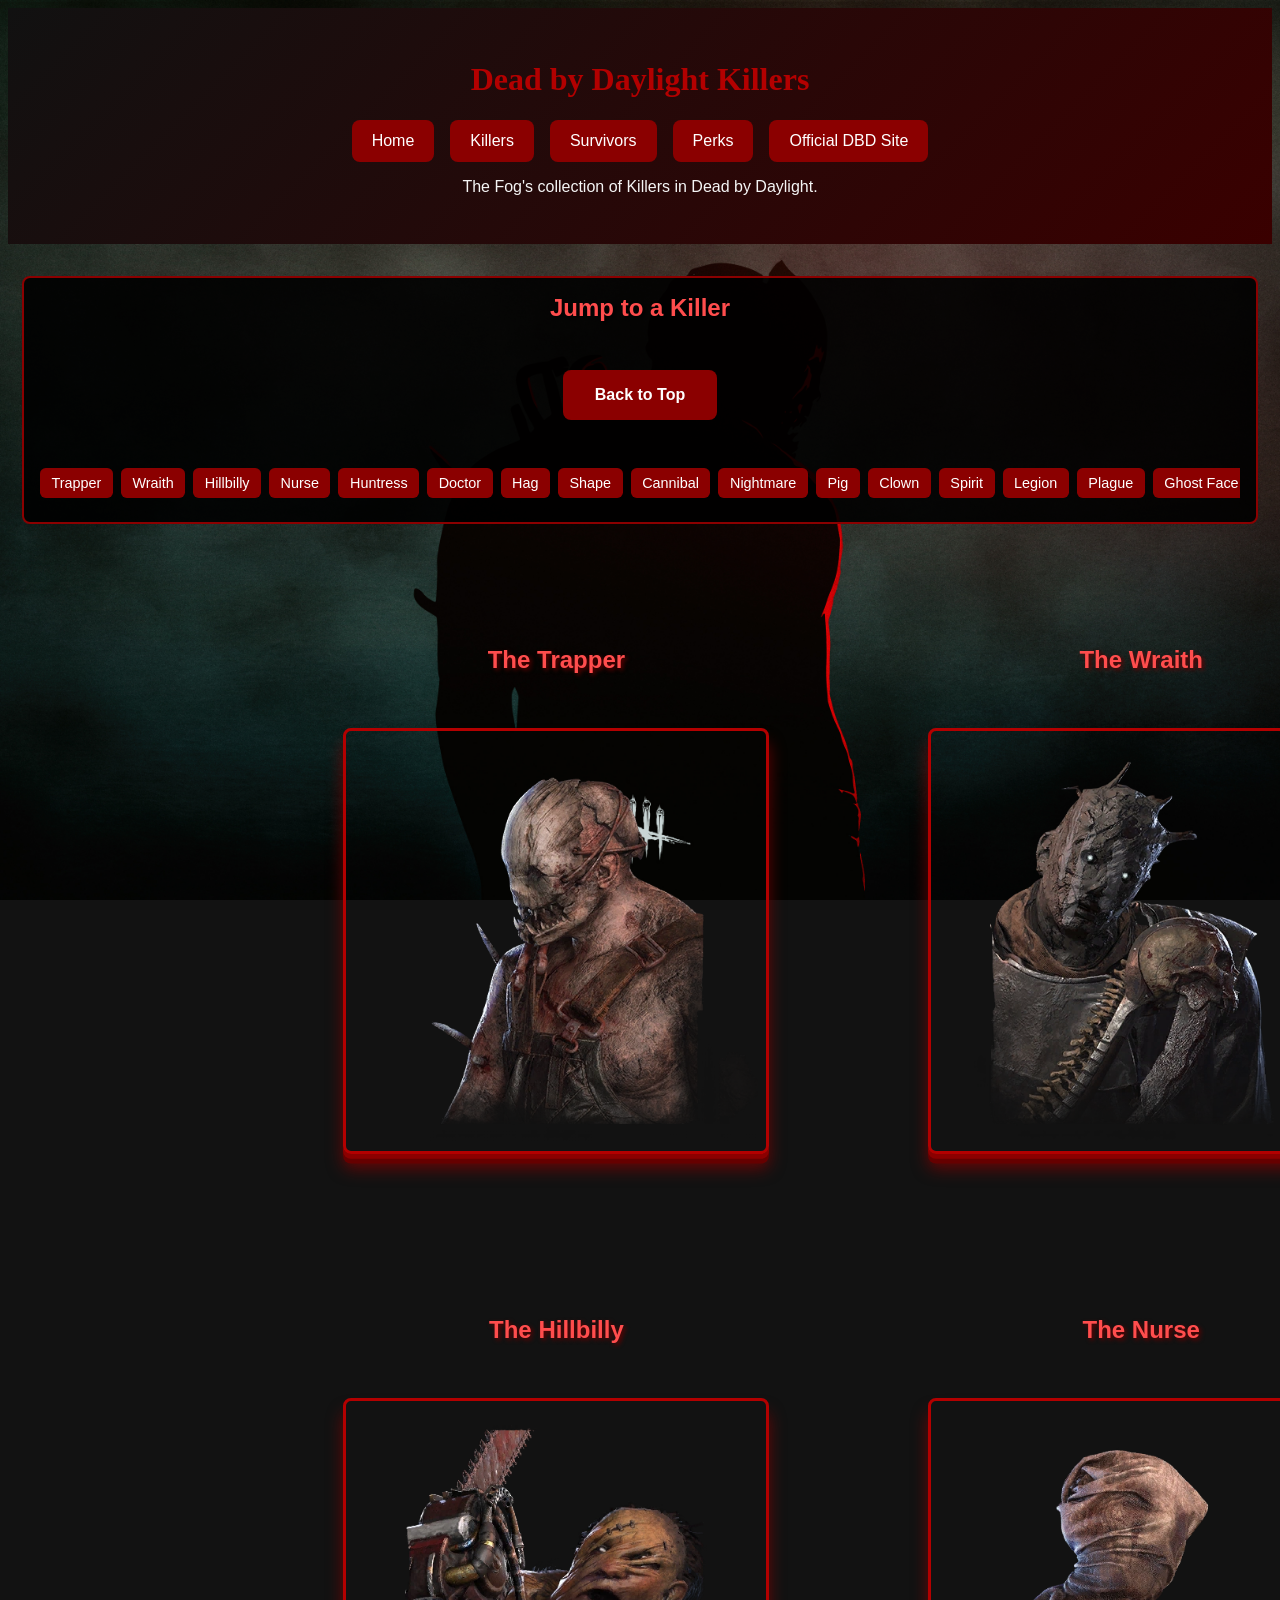
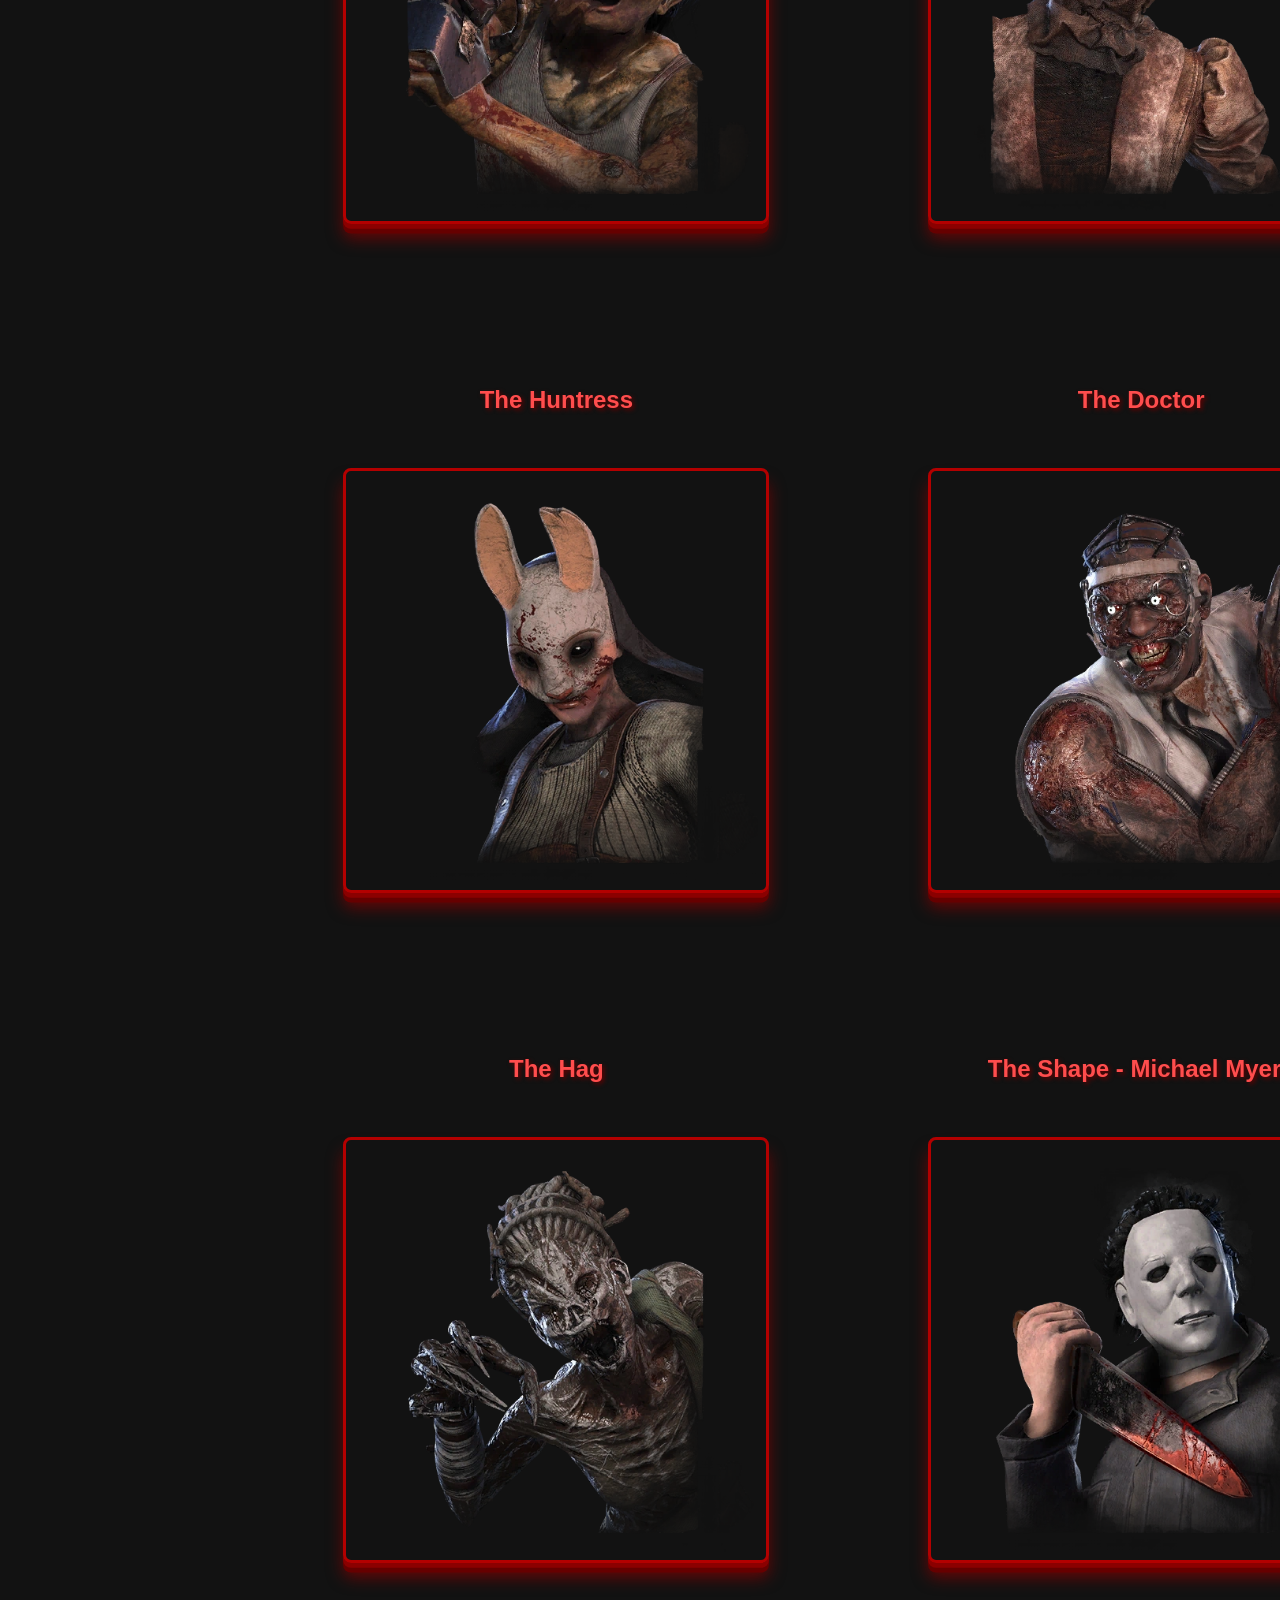
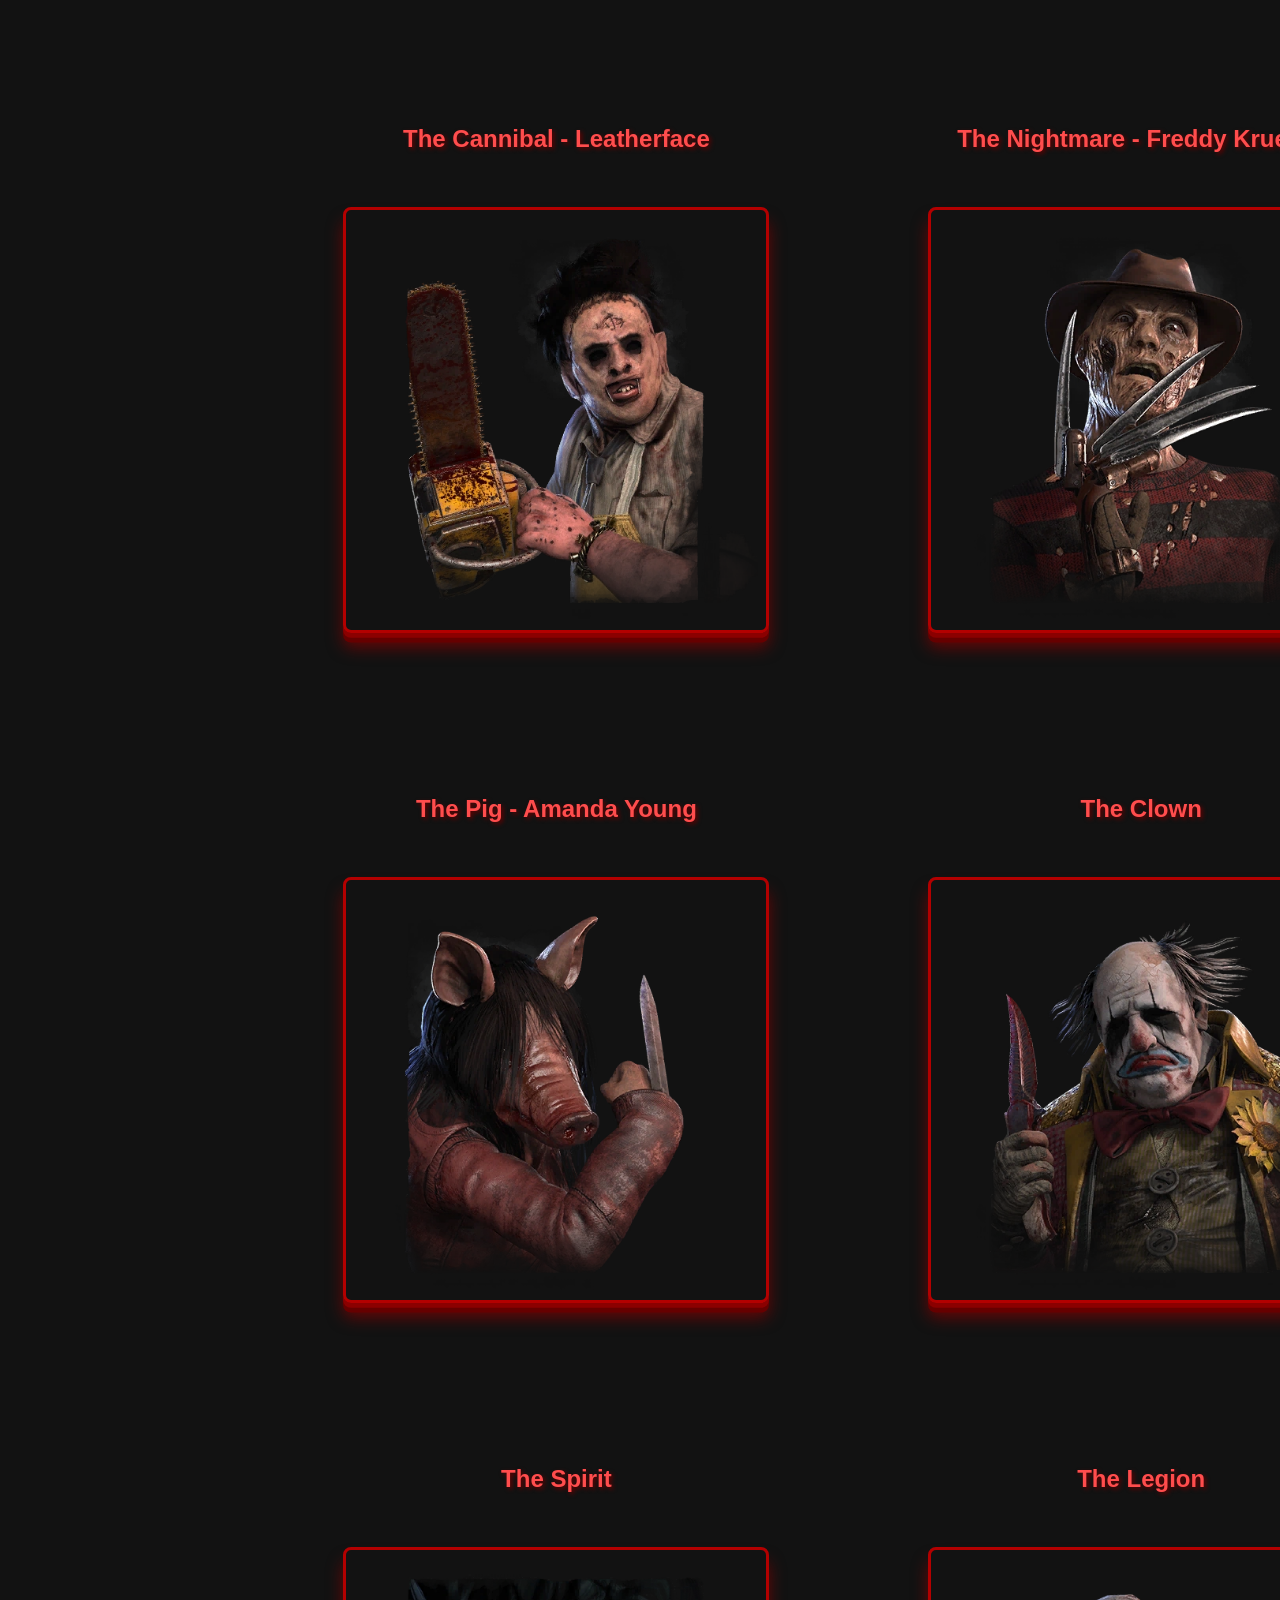
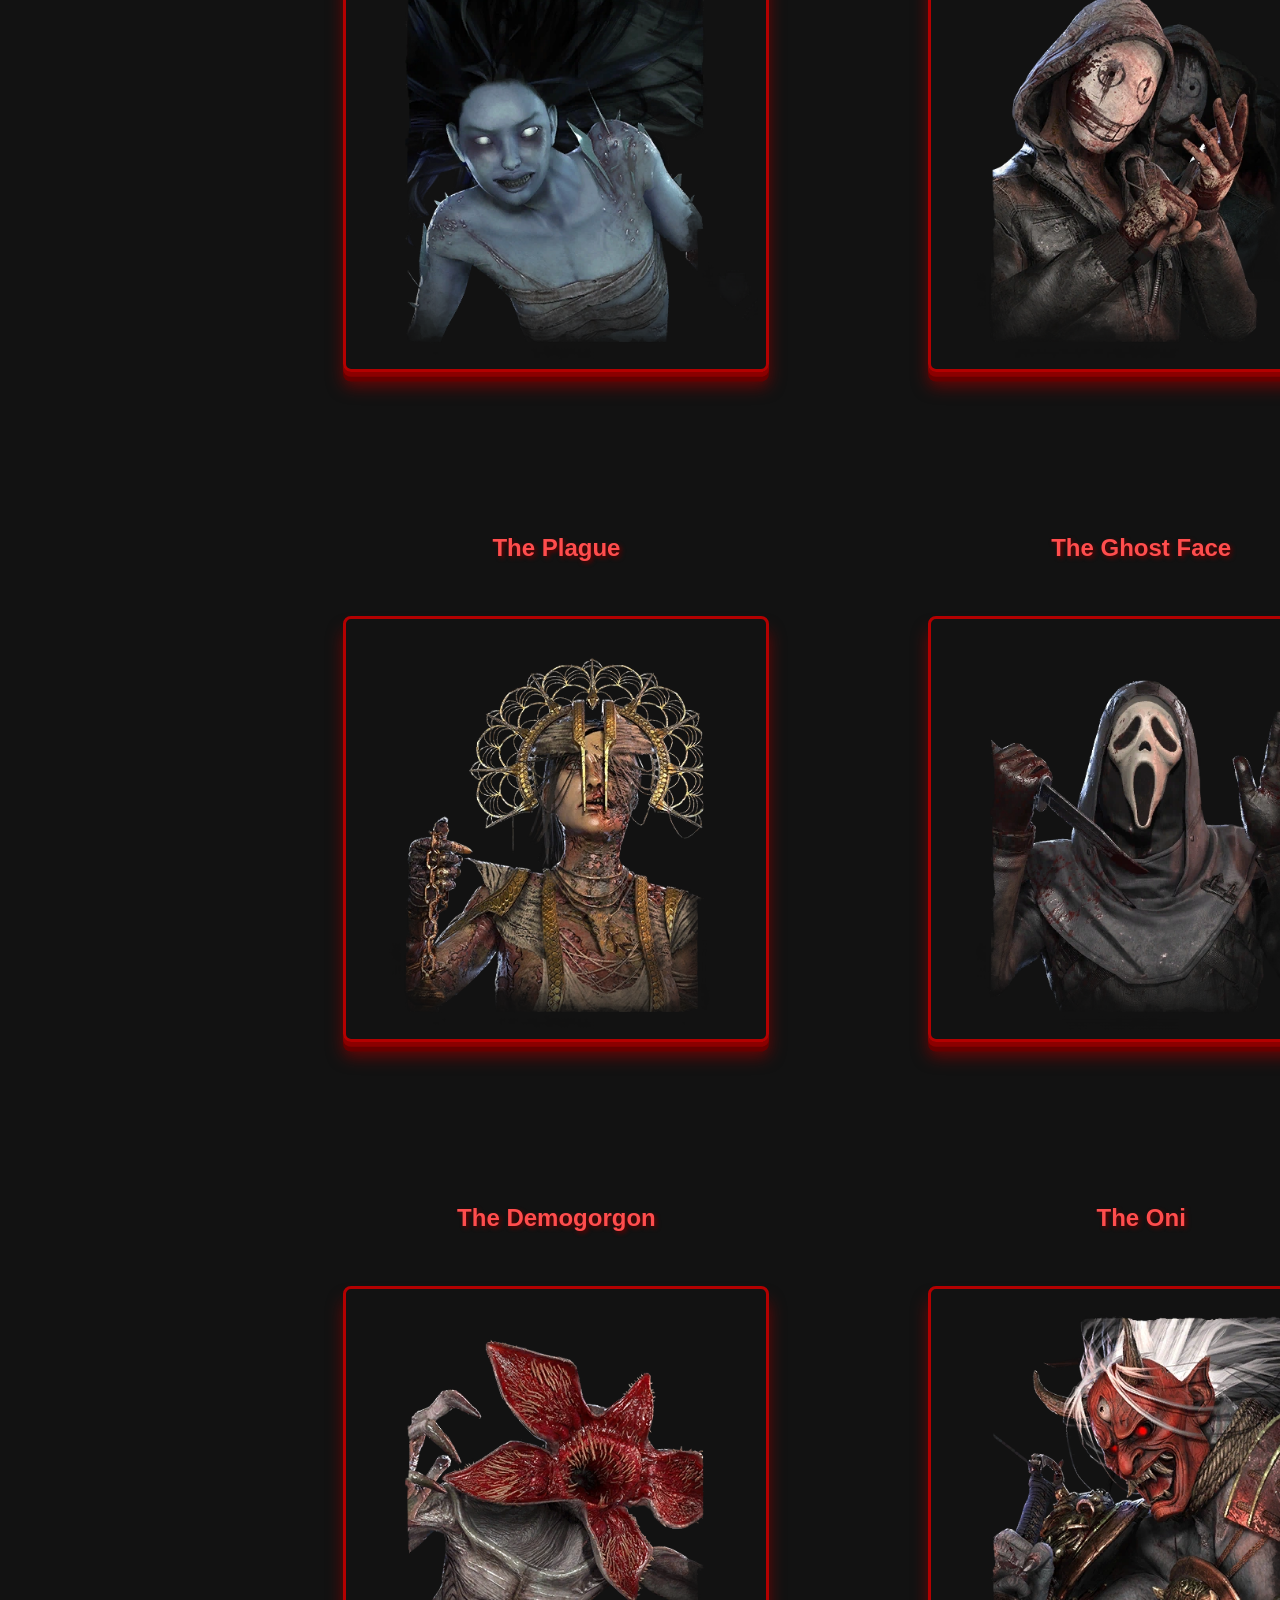
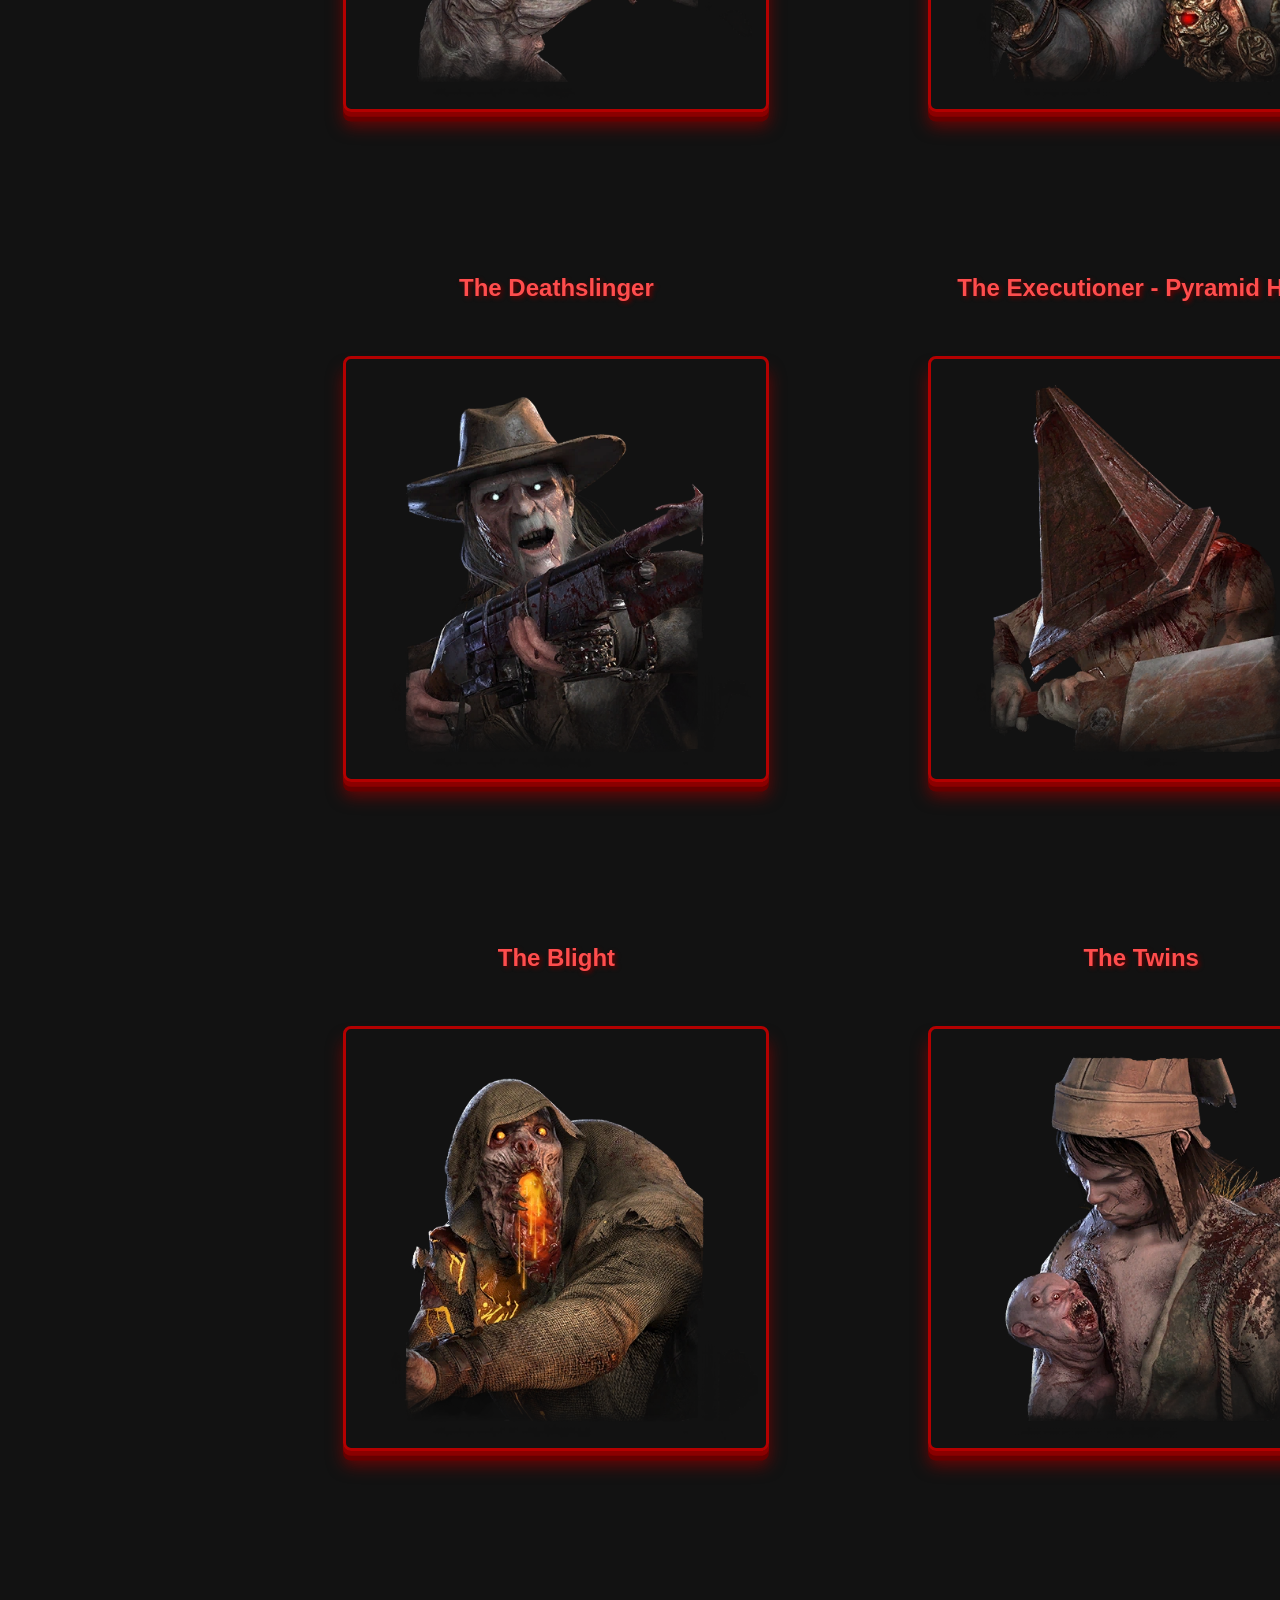
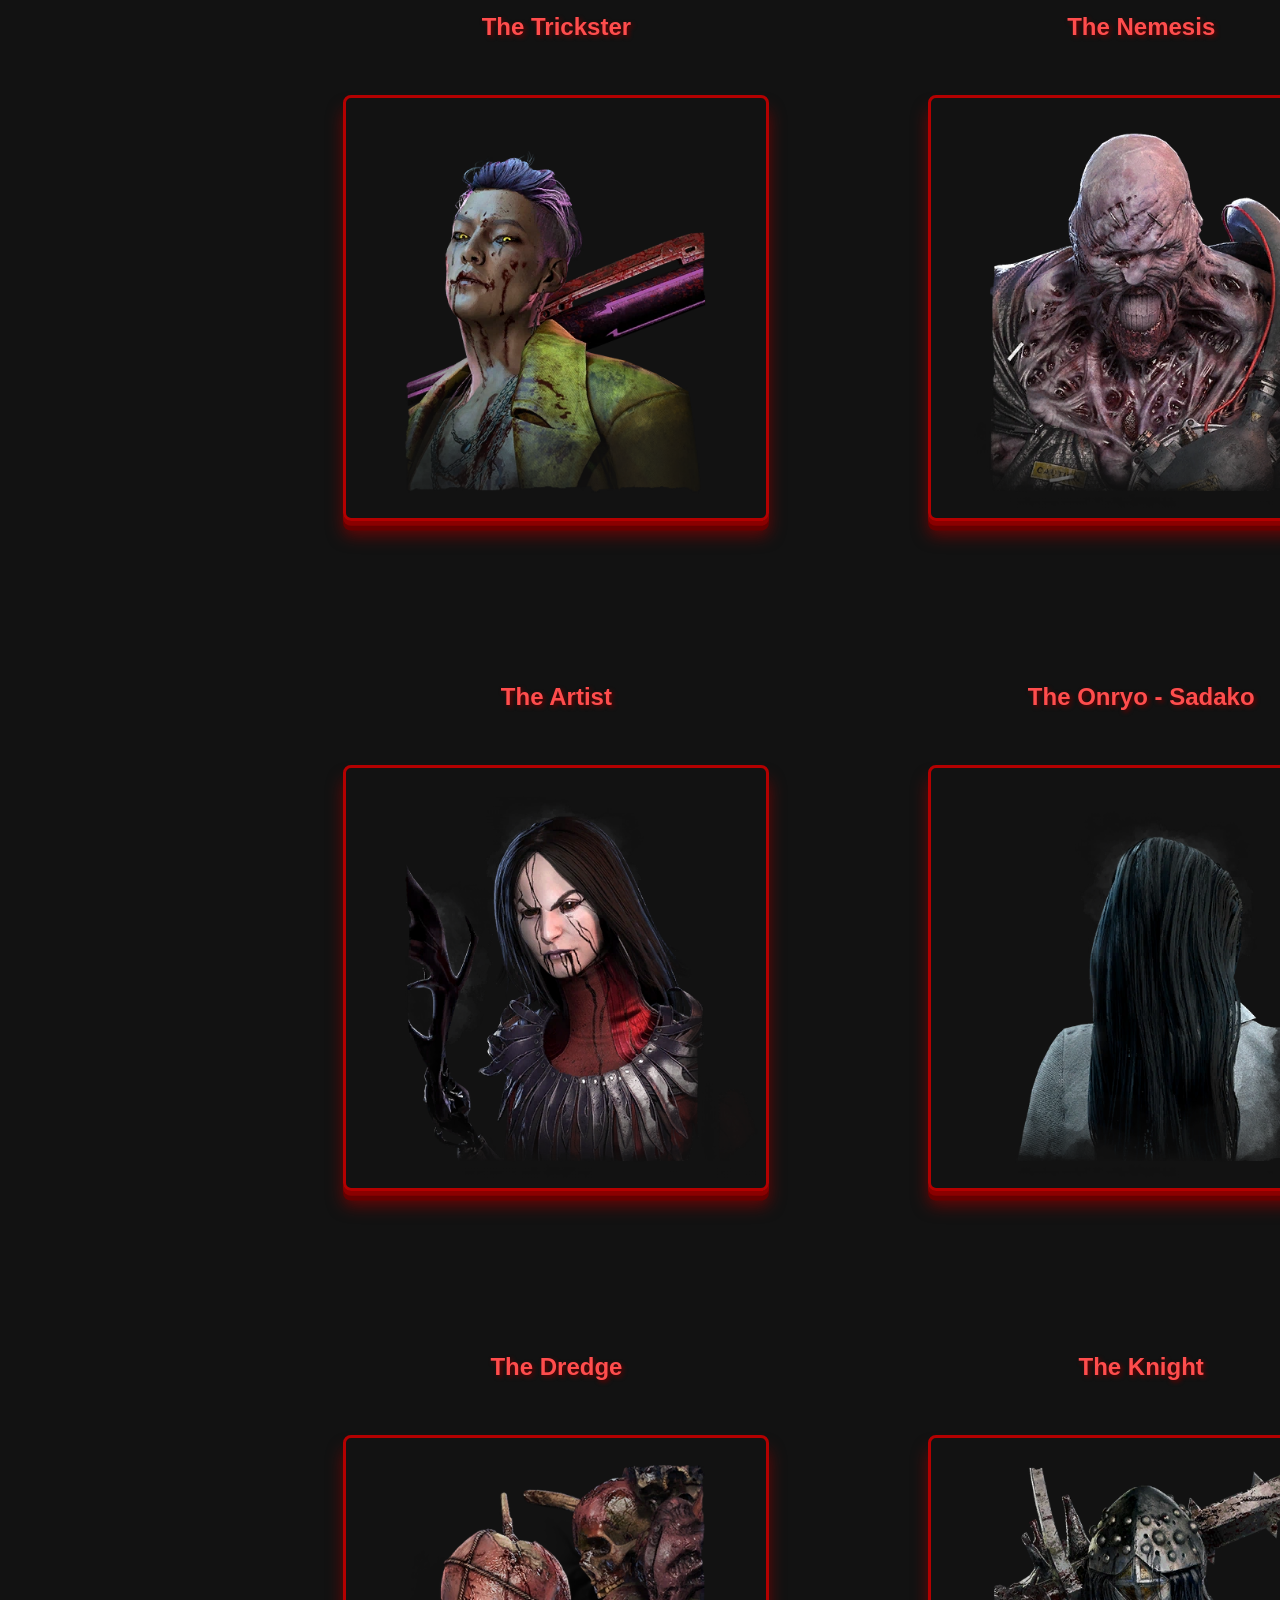
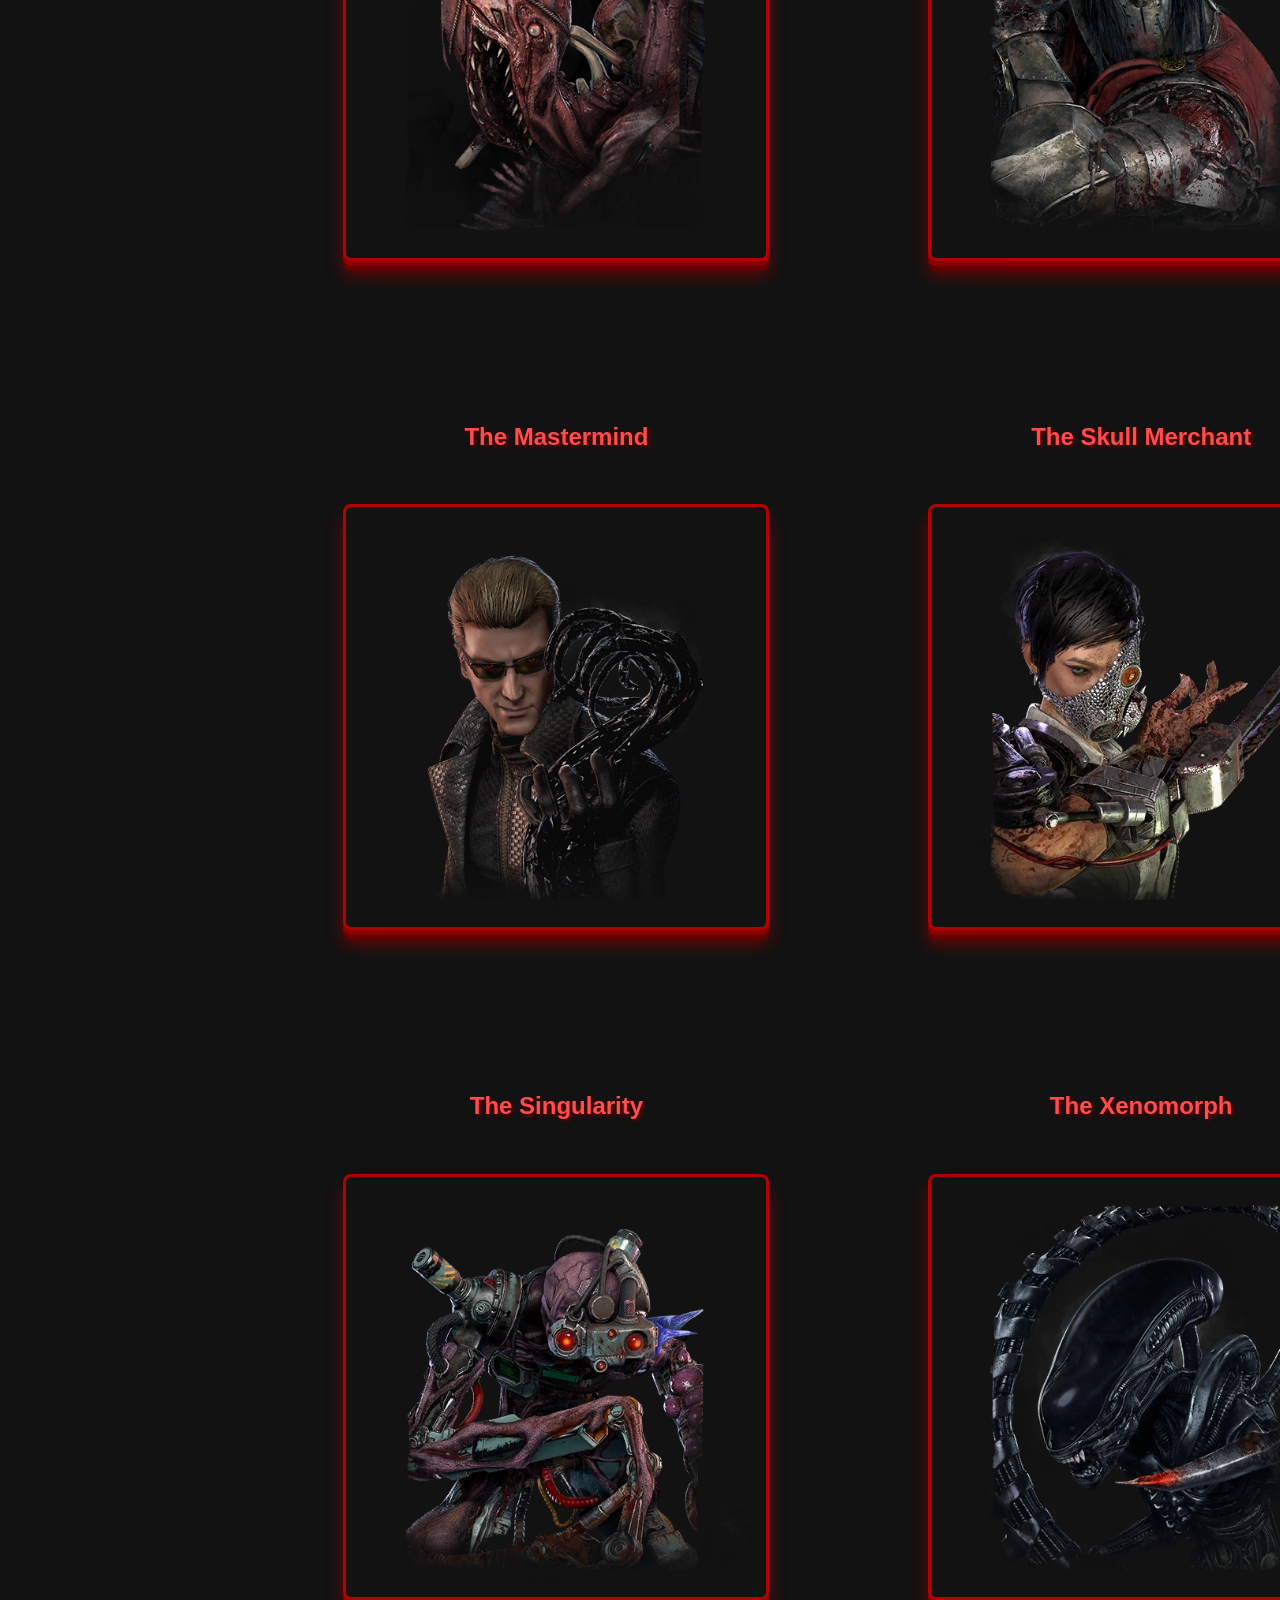
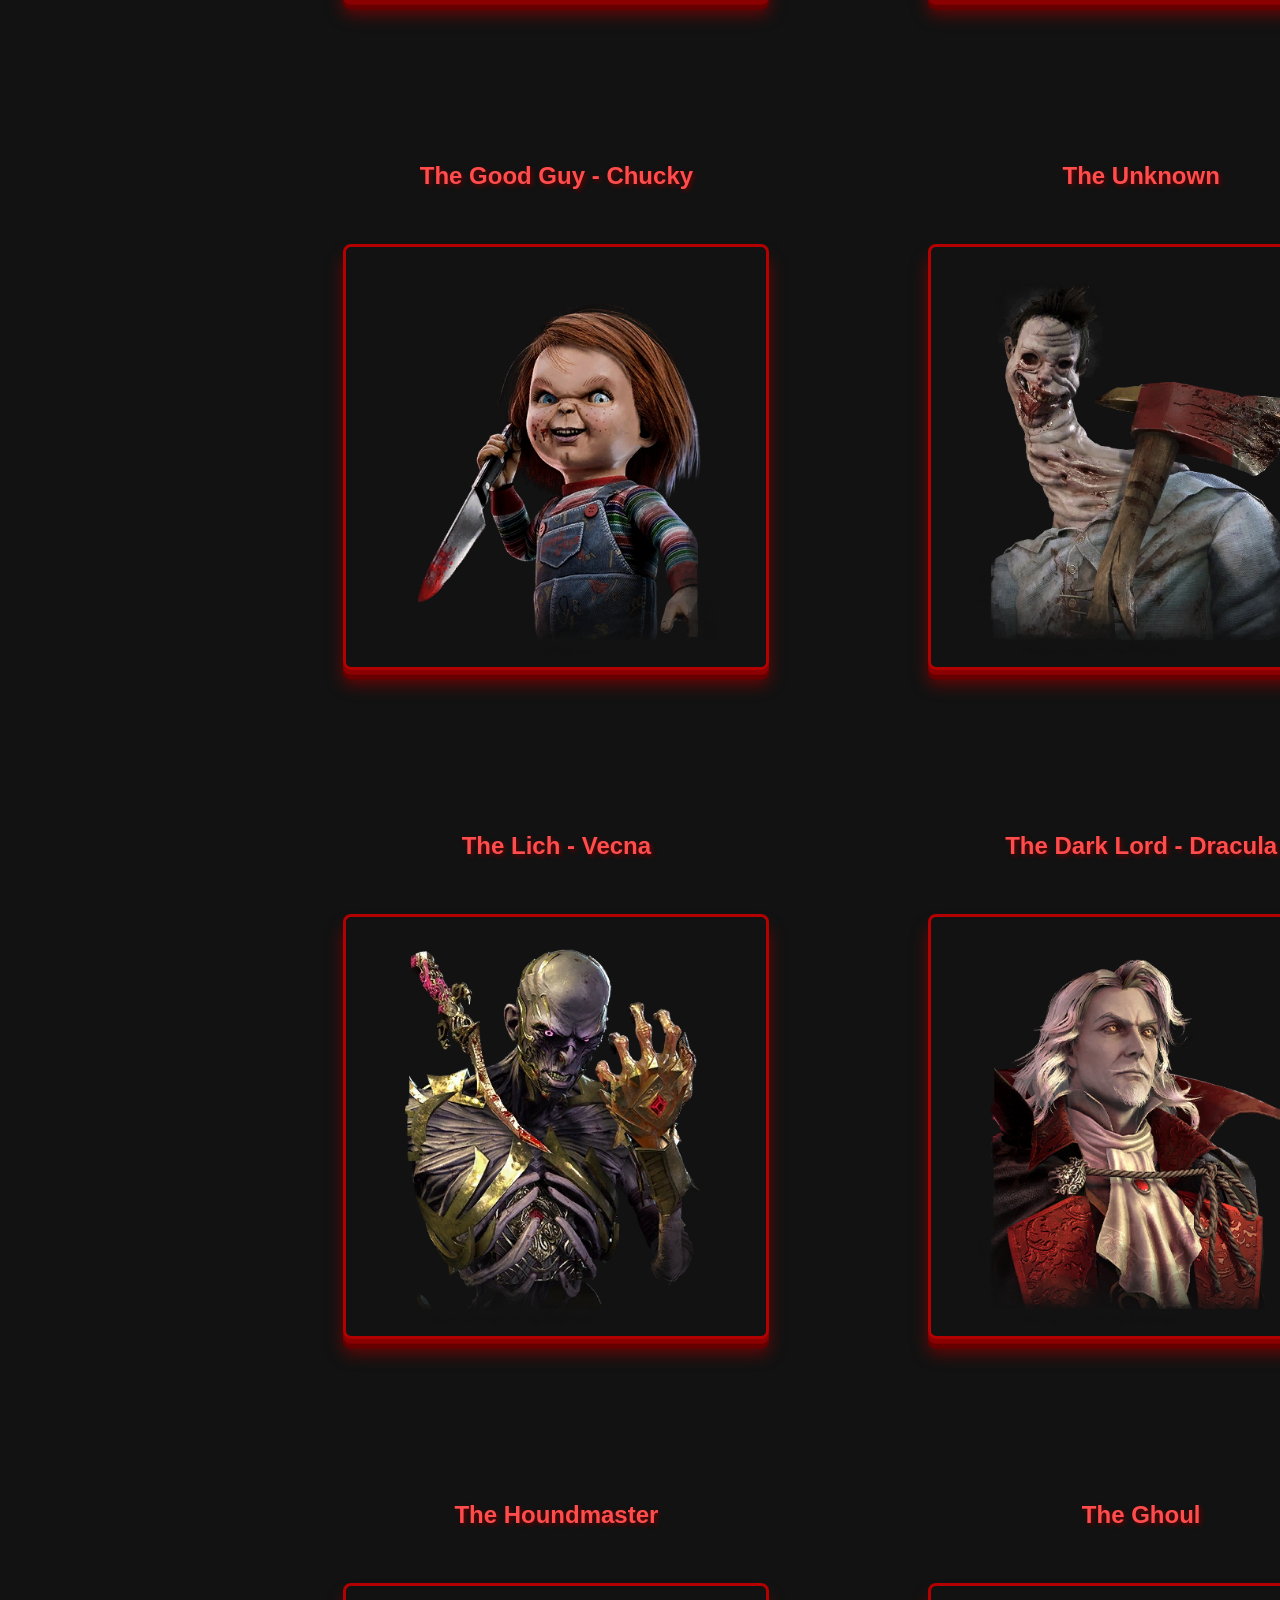
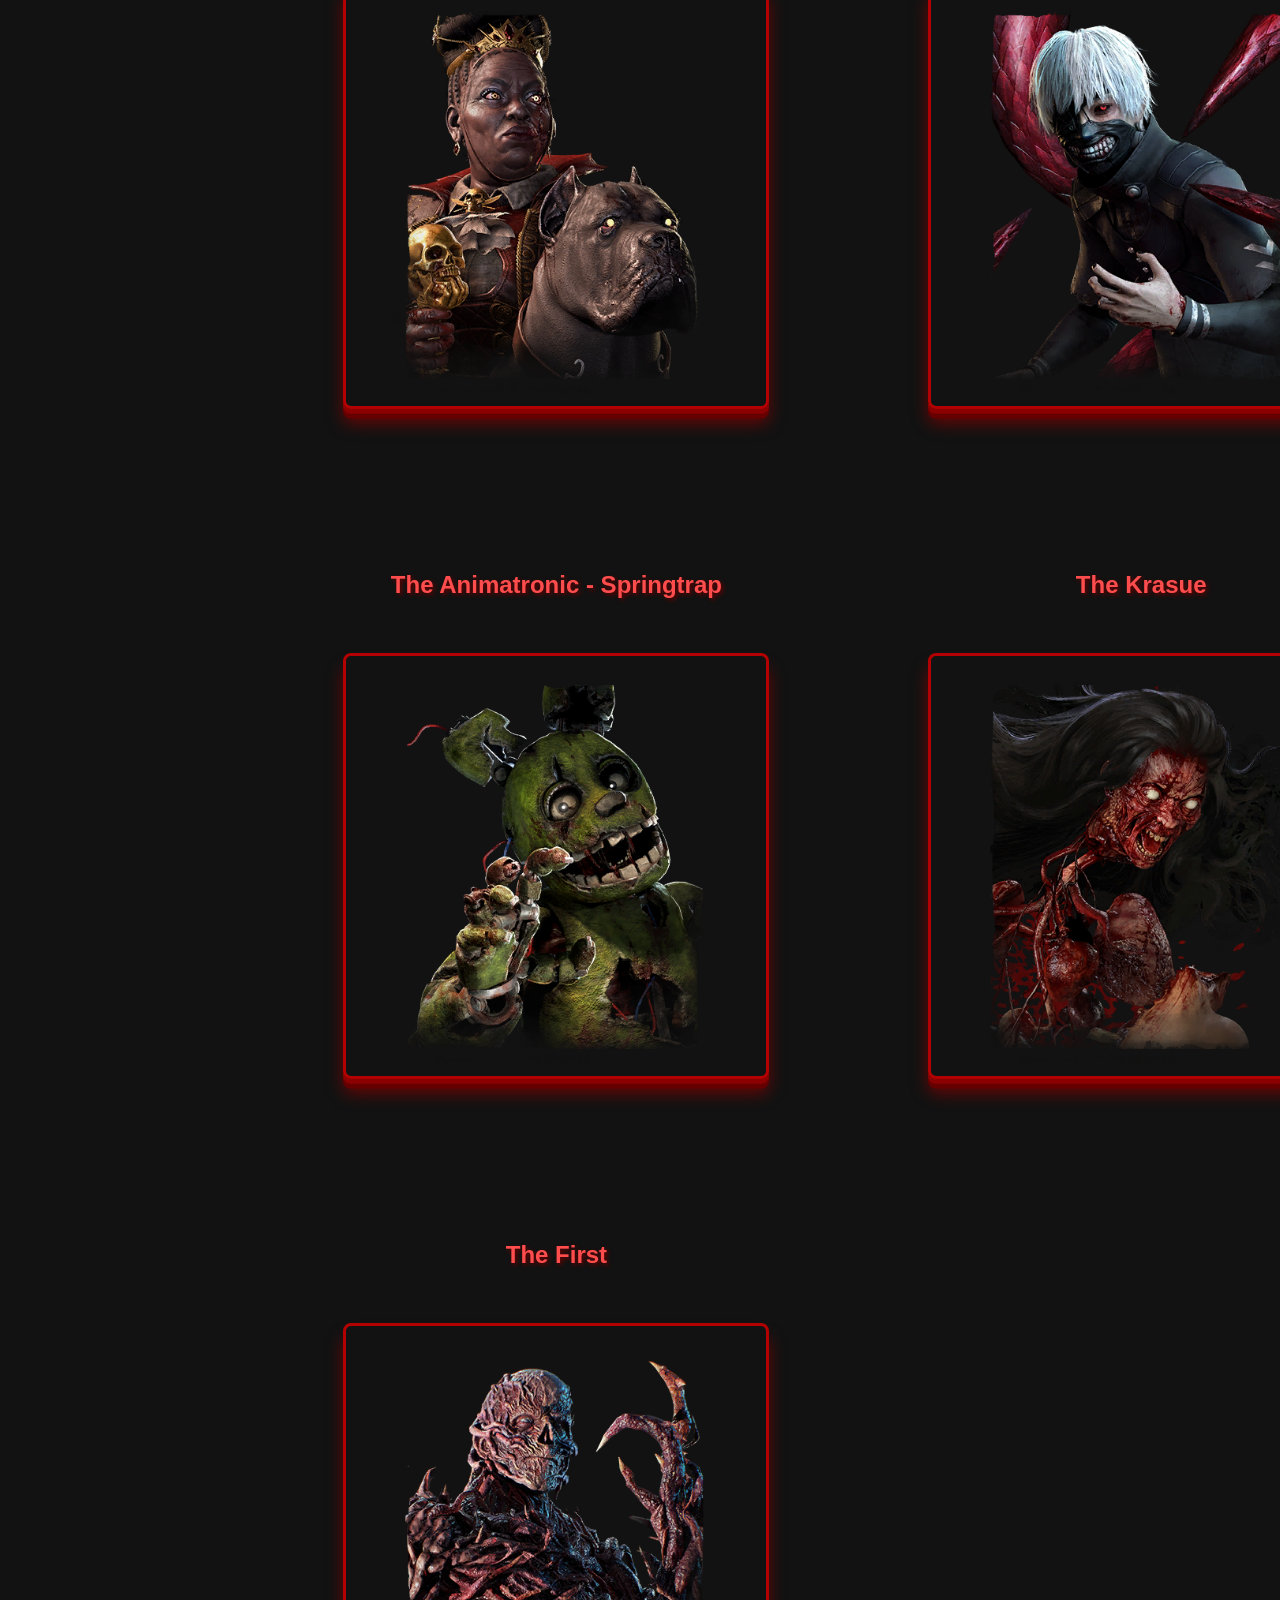
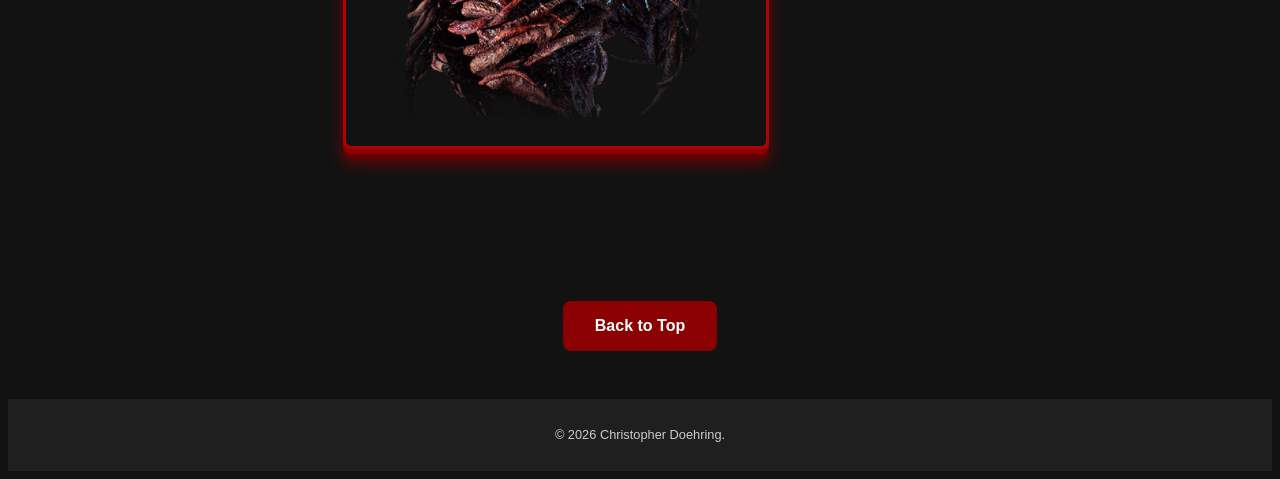
==== commit 0ca1498e: "Mod 10 update" ====
--- a/killers.html
+++ b/killers.html
@@ -15,57 +15,61 @@
             <a href="./index.html">Home</a>
             <a href="./killers.html">Killers</a>
             <a href="./survivors.html">Survivors</a>
-            <a href="./https://deadbydaylight.com/" target="_blank" rel="noopener noreferrer">Official DBD Site</a>
+            <a href="./perks.html">Perks</a>
+            <a href="https://deadbydaylight.com/" target="_blank" rel="noopener noreferrer">Official DBD Site</a>
         </nav>
         <p>The Fog's collection of Killers in Dead by Daylight.</p>
     </header>
 
-    <aside class="sidebar">
-        <h3>Killers</h3>
-        <ul>
-            <li><a href="#trapper">The Trapper</a></li>
-            <li><a href="#wraith">The Wraith</a></li>
-            <li><a href="#hillbilly">The Hillbilly</a></li>
-            <li><a href="#nurse">The Nurse</a></li>
-            <li><a href="#huntress">The Huntress</a></li>
-            <li><a href="#doctor">The Doctor</a></li>
-            <li><a href="#hag">The Hag</a></li>
-            <li><a href="#shape">The Shape - Michael Myers</a></li>
-            <li><a href="#cannibal">The Cannibal - Leatherface</a></li>
-            <li><a href="#nightmare">The Nightmare - Freddy Krueger</a></li>
-            <li><a href="#pig">The Pig - Amanda Young</a></li>
-            <li><a href="#clown">The Clown</a></li>
-            <li><a href="#spirit">The Spirit</a></li>
-            <li><a href="#legion">The Legion</a></li>
-            <li><a href="#plague">The Plague</a></li>
-            <li><a href="#ghost-face">The Ghost Face</a></li>
-            <li><a href="#demogorgon">The Demogorgon</a></li>
-            <li><a href="#oni">The Oni</a></li>
-            <li><a href="#deathslinger">The Deathslinger</a></li>
-            <li><a href="#executioner">The Executioner - Pyramid Head</a></li>
-            <li><a href="#blight">The Blight</a></li>
-            <li><a href="#twins">The Twins</a></li>
-            <li><a href="#trickster">The Trickster</a></li>
-            <li><a href="#nemesis">The Nemesis</a></li>
-            <li><a href="#artist">The Artist</a></li>
-            <li><a href="#onryo">The Onryo - Sadako</a></li>
-            <li><a href="#dredge">The Dredge</a></li>
-            <li><a href="#knight">The Knight</a></li>
-            <li><a href="#mastermind">The Mastermind</a></li>
-            <li><a href="#skull-merchant">The Skull Merchant</a></li>
-            <li><a href="#singularity">The Singularity</a></li>
-            <li><a href="#xenomorph">The Xenomorph</a></li>
-            <li><a href="#chucky">The Good Guy - Chucky</a></li>
-            <li><a href="#unknown">The Unknown</a></li> 
-            <li><a href="#lich">The Lich - Vecna</a></li>
-            <li><a href="#dracula">The Dark Lord - Dracula</a></li>
-            <li><a href="#houndmaster">The Houndmaster</a></li>
-            <li><a href="#ghoul">The Ghoul</a></li>
-            <li><a href="#springtrap">The Animatronic - Springtrap</a></li>
-            <li><a href="#krasue">The Krasue</a></li>
-            <li><a href="#first">The First</a></li>
-        </ul>
-    </aside>
+    <!-- Compact jump menu for quick navigation to each killer -->
+    <nav class="killer-jump-menu">
+        <h2>Jump to a Killer</h2>
+        <a href="#top" class="top-button">Back to Top</a>
+
+        <div class="killer-links">
+            <a href="#trapper">Trapper</a>
+            <a href="#wraith">Wraith</a>
+            <a href="#hillbilly">Hillbilly</a>
+            <a href="#nurse">Nurse</a>
+            <a href="#huntress">Huntress</a>
+            <a href="#doctor">Doctor</a>
+            <a href="#hag">Hag</a>
+            <a href="#shape">Shape</a>
+            <a href="#cannibal">Cannibal</a>
+            <a href="#nightmare">Nightmare</a>
+            <a href="#pig">Pig</a>
+            <a href="#clown">Clown</a>
+            <a href="#spirit">Spirit</a>
+            <a href="#legion">Legion</a>
+            <a href="#plague">Plague</a>
+            <a href="#ghost-face">Ghost Face</a>
+            <a href="#demogorgon">Demogorgon</a>
+            <a href="#oni">Oni</a>
+            <a href="#deathslinger">Deathslinger</a>
+            <a href="#executioner">Executioner</a>
+            <a href="#blight">Blight</a>
+            <a href="#twins">Twins</a>
+            <a href="#trickster">Trickster</a>
+            <a href="#nemesis">Nemesis</a>
+            <a href="#artist">Artist</a>
+            <a href="#onryo">Onryo</a>
+            <a href="#dredge">Dredge</a>
+            <a href="#knight">Knight</a>
+            <a href="#mastermind">Mastermind</a>
+            <a href="#skull-merchant">Skull Merchant</a>
+            <a href="#singularity">Singularity</a>
+            <a href="#xenomorph">Xenomorph</a>
+            <a href="#chucky">Chucky</a>
+            <a href="#unknown">Unknown</a>
+            <a href="#lich">Lich</a>
+            <a href="#dracula">Dracula</a>
+            <a href="#houndmaster">Houndmaster</a>
+            <a href="#ghoul">Ghoul</a>
+            <a href="#springtrap">Springtrap</a>
+            <a href="#krasue">Krasue</a>
+            <a href="#first">The First</a>
+        </div>
+    </nav>
 
     <main class="killers-grid">
         <section class="killer-card" id="trapper">
--- a/styles.css
+++ b/styles.css
@@ -107,6 +107,7 @@
     gap: 2em;
     margin: 2em auto;
     padding: 2em;
+    justify-items: center;
 }
 
 /* Killer images */
@@ -135,6 +136,7 @@
     display: flex;
     align-items: center;
     justify-content: center;
+    text-shadow: 2px 2px 4px #660000;
 
     text-align: center;
 
@@ -197,41 +199,57 @@
     transform: scale(1.05);
 }
 
-/* Fixed siderbar navigation */
-.sidebar {
-    position: fixed;
-    top: 8em;
-    left: 1em;
-    width: 12em;
-    max-height: 75vh;
-    overflow-y: auto;
+/* Compact sticky killer jump menu */
+.killer-jump-menu {
+    position: sticky;
+    top: 0;
+    z-index: 10;
+
+    max-width: 1200px;
+    margin: 1em auto 2em auto;
+    padding: 1em;
+
     background-color: rgba(0, 0, 0, 0.9);
-    padding: 1em;
     border: 0.15em solid #8b0000;
     border-radius: 0.5em;
-    box-sizing: border-box;
-}
-
-.sidebar h3 {
+}
+
+.killer-jump-menu h2 {
+    margin-top: 0;
+    text-align: center;
     color: #ff4d4d;
-    text-align: center;
-}
-
-.sidebar a {
-    display: block;
-    color: #f5f5f5;
+    text-shadow: 2px 2px 4px #000000;
+}
+
+.killer-links {
+    display: flex;
+    flex-wrap: nowrap;
+
+    overflow-x: auto;
+    overflow-y: hidden;
+
+    gap: 0.5em;
+
+    padding-bottom: 0.5em;
+
+    scrollbar-width: thin;
+}
+
+.killer-links a {
+    flex-shrink: 0;
+
+    color: white;
+    background-color: #8b0000;
     text-decoration: none;
-    margin: 0.5em 0;
-    padding: 0.5em;
-    border-radius: 0.3em;
-    transition:
-        background-color 0.3s ease,
-        color 0.3s ease;
-}
-
-.sidebar a:hover {
-    background-color: #8b0000;
-    color: white;
+
+    padding: 0.5em 0.8em;
+    border-radius: 0.4em;
+
+    font-size: 0.9em;
+}
+
+.killer-links a:hover {
+    background-color: #b30000;
 }
 
 /* Push content away from sidebar */
@@ -303,28 +321,12 @@
     .killers-grid {
         grid-template-columns: repeat(2, 1fr);
     }
-
-    .sidebar {
-        position: static;
-        width: auto;
-        max-height: none;
-        overflow-y: visible;
-        margin-bottom: 2em;
-    }
 }
 
 /* Tablet */
 @media screen and (max-width: 1000px) {
     .killers-grid {
         grid-template-columns: 1fr;
-    }
-
-    .sidebar {
-        position: static;
-        width: auto;
-        max-height: none;
-        overflow-y: visible;
-        margin-bottom: 2em;
     }
 }
 
@@ -358,12 +360,140 @@
     .killer-card:hover {
         transform: none;
     }
-
-    .sidebar {
-        position: static;
-        width: auto;
-        max-height: none;
-        overflow-y: visible;
-        margin-bottom: 2em;
+}
+
+/* Survivor text sections */
+.survivor-info-section {
+    background-color: rgba(31, 31, 31, 0.9);
+    padding: 1.5em;
+    margin-bottom: 2em;
+    border-radius: 0.5em;
+}
+
+/* Flexbox layout for survivor strategy cards */
+.survivor-strategy-flex {
+    display: flex;
+    gap: 2em;
+    justify-content: center;
+    align-items: stretch;
+    flex-wrap: wrap;
+    margin-bottom: 2em;
+}
+
+/* Strategy cards use flexbox but do not conflict with flip cards */
+.strategy-card {
+    flex: 1 1 18em;
+    background-color: rgba(31, 31, 31, 0.9);
+    border: 0.15em solid #8b0000;
+    border-radius: 0.5em;
+    padding: 1.5em;
+}
+
+.strategy-card h2 {
+    color: #ff4d4d;
+}
+
+/* Survivors page layout */
+.survivors-page {
+    min-height: 100vh;
+}
+
+/* Intro text sections */
+.survivors-page>section:not(.survivor-grid) {
+    background-color: rgba(31, 31, 31, 0.9);
+    padding: 1.5em;
+    margin-bottom: 2em;
+    border-radius: 0.5em;
+}
+
+/* Survivor grid layout */
+.survivor-grid {
+    display: grid;
+    grid-template-columns: repeat(auto-fit, minmax(18em, 1fr));
+    gap: 2em;
+    width: 100%;
+    max-width: 1600px;
+    margin: 2em auto;
+}
+
+/* Flip card container */
+.survivor-card {
+    background-color: transparent;
+    perspective: 1000px;
+    min-height: 24em;
+}
+
+/* Inner card that flips */
+.survivor-card-inner {
+    position: relative;
+    width: 100%;
+    height: 100%;
+    min-height: 24em;
+    transition: transform 0.6s ease;
+    transform-style: preserve-3d;
+}
+
+/* Flip on hover */
+.survivor-card:hover .survivor-card-inner {
+    transform: rotateY(180deg);
+}
+
+/* Front and back of card */
+.survivor-card-front,
+.survivor-card-back {
+    position: absolute;
+    width: 100%;
+    height: 100%;
+
+    backface-visibility: hidden;
+
+    background-color: rgba(31, 31, 31, 0.95);
+    border: 0.15em solid #8b0000;
+    border-radius: 0.5em;
+
+    padding: 1.5em;
+    box-sizing: border-box;
+
+    text-align: center;
+}
+
+/* Front side */
+.survivor-card-front img {
+    width: 70%;
+    max-width: 14em;
+    height: auto;
+    display: block;
+    margin: 1em auto;
+    border-radius: 0.5em;
+    border: 0.15em solid #8b0000;
+}
+
+.survivor-card-front h2,
+.survivor-card-back h2 {
+    color: #ff4d4d;
+}
+
+/* Back side */
+.survivor-card-back {
+    transform: rotateY(180deg);
+    display: flex;
+    flex-direction: column;
+    justify-content: center;
+}
+
+.survivor-card-back p {
+    line-height: 1.6em;
+}
+
+/* Survivor page breakpoints */
+@media screen and (max-width: 1000px) {
+    .survivor-grid {
+        grid-template-columns: repeat(2, 1fr);
+    }
+}
+
+@media screen and (max-width: 700px) {
+    .survivor-grid {
+        grid-template-columns: 1fr;
     }
 }
